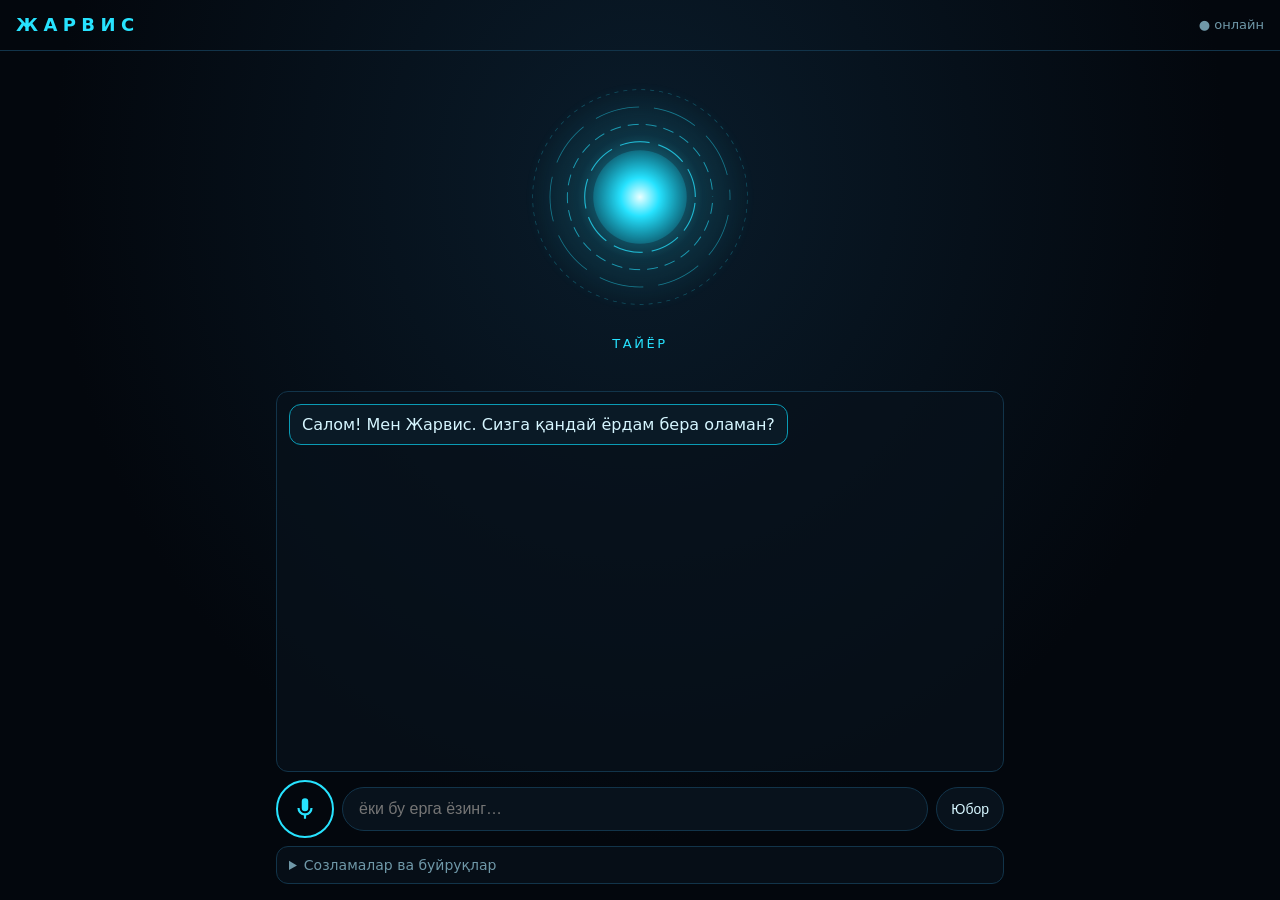
==== jarvis/index.html @ f03d454b "Add Jarvis-style voice assistant (jarvis/index.html) Co-Authored-By: Claude Sonnet 5.5 <noreply@anth" ====
<!doctype html>
<html lang="uz">
<head>
<meta charset="utf-8">
<meta name="viewport" content="width=device-width,initial-scale=1">
<title>Жарвис — овозли ёрдамчи</title>
<style>
  :root{
    --bg:#03070d; --panel:#08121c; --line:#12344a; --cyan:#27e3ff; --cyan2:#0a9bb5;
    --text:#d6f6ff; --dim:#6f98a8; --warn:#ffb347; --ok:#4dffb0;
  }
  *{box-sizing:border-box}
  html,body{height:100%;margin:0}
  body{
    background:radial-gradient(ellipse at 50% 20%,#0a1c2b 0%,var(--bg) 65%);
    color:var(--text); font:16px/1.45 system-ui,-apple-system,"Segoe UI",Roboto,sans-serif;
    display:flex; flex-direction:column; min-height:100dvh;
  }
  header{display:flex;align-items:center;justify-content:space-between;padding:12px 16px;border-bottom:1px solid var(--line)}
  header h1{font-size:18px;letter-spacing:.3em;margin:0;color:var(--cyan);font-weight:600}
  header .status{font-size:13px;color:var(--dim)}
  main{flex:1;display:flex;flex-direction:column;align-items:center;gap:8px;padding:8px 16px 16px;max-width:760px;width:100%;margin:0 auto;min-height:0}
  #orbWrap{position:relative;width:min(58vw,260px);aspect-ratio:1;flex:none;margin-top:8px}
  canvas{width:100%;height:100%;display:block}
  #state{font-size:13px;letter-spacing:.2em;text-transform:uppercase;color:var(--cyan);min-height:1.4em;text-align:center}
  #interim{min-height:1.4em;color:var(--dim);font-style:italic;text-align:center;font-size:15px}
  #log{flex:1;width:100%;overflow-y:auto;border:1px solid var(--line);border-radius:12px;background:rgba(8,18,28,.7);padding:12px;display:flex;flex-direction:column;gap:8px;min-height:120px}
  .msg{max-width:88%;padding:8px 12px;border-radius:12px;white-space:pre-wrap;word-wrap:break-word}
  .me{align-self:flex-end;background:#0d2a3b;border:1px solid var(--line)}
  .bot{align-self:flex-start;background:#0a1a26;border:1px solid var(--cyan2);color:var(--text)}
  .sys{align-self:center;color:var(--dim);font-size:13px}
  .controls{display:flex;gap:8px;width:100%;align-items:center}
  #mic{
    flex:none;width:58px;height:58px;border-radius:50%;border:2px solid var(--cyan);background:transparent;color:var(--cyan);
    cursor:pointer;display:grid;place-items:center;transition:.2s;
  }
  #mic svg{width:26px;height:26px;fill:currentColor}
  #mic.on{background:var(--cyan);color:#001018;box-shadow:0 0 24px var(--cyan)}
  #txt{flex:1;min-width:0;height:44px;border-radius:22px;border:1px solid var(--line);background:var(--panel);color:var(--text);padding:0 16px;font-size:16px;outline:none}
  #txt:focus{border-color:var(--cyan)}
  button.small{height:44px;border-radius:22px;border:1px solid var(--line);background:var(--panel);color:var(--text);padding:0 14px;cursor:pointer;font-size:14px}
  button.small:hover{border-color:var(--cyan)}
  details{width:100%;border:1px solid var(--line);border-radius:12px;background:rgba(8,18,28,.7);padding:8px 12px}
  summary{cursor:pointer;color:var(--dim);font-size:14px}
  .row{display:flex;flex-wrap:wrap;gap:10px 16px;align-items:center;margin-top:10px;font-size:14px}
  .row label{display:flex;align-items:center;gap:6px;color:var(--dim)}
  select,input[type=password],input[type=text]{background:var(--panel);color:var(--text);border:1px solid var(--line);border-radius:8px;padding:6px 8px;font-size:14px}
  input[type=password]{flex:1;min-width:180px}
  .help{font-size:13px;color:var(--dim);margin-top:8px}
  .help code{color:var(--cyan)}
  #warn{display:none;width:100%;padding:10px 12px;border:1px solid var(--warn);border-radius:10px;color:var(--warn);font-size:14px}
</style>
</head>
<body>
<header>
  <h1>ЖАРВИС</h1>
  <div class="status" id="netStatus"></div>
</header>

<main>
  <div id="warn"></div>
  <div id="orbWrap"><canvas id="orb" width="520" height="520"></canvas></div>
  <div id="state">Тайёр</div>
  <div id="interim"></div>
  <div id="log" aria-live="polite"></div>

  <div class="controls">
    <button id="mic" title="Микрофонни ёқиш / ўчириш" aria-label="Микрофон">
      <svg viewBox="0 0 24 24"><path d="M12 14a3 3 0 0 0 3-3V5a3 3 0 0 0-6 0v6a3 3 0 0 0 3 3zm5-3a5 5 0 0 1-10 0H5a7 7 0 0 0 6 6.92V21h2v-3.08A7 7 0 0 0 19 11h-2z"/></svg>
    </button>
    <input id="txt" type="text" placeholder="ёки бу ерга ёзинг…" autocomplete="off">
    <button class="small" id="send">Юбор</button>
  </div>

  <details>
    <summary>Созламалар ва буйруқлар</summary>
    <div class="row">
      <label>Тил
        <select id="lang">
          <option value="uz">Ўзбекча</option>
          <option value="ru">Русский</option>
          <option value="en">English</option>
        </select>
      </label>
      <label>Тезлик <input id="rate" type="range" min="0.7" max="1.4" step="0.05" value="1"></label>
      <label><input id="wake" type="checkbox"> Фақат «Жарвис» деганда жавоб бер</label>
      <label><input id="mute" type="checkbox"> Овозсиз (фақат ёзув)</label>
    </div>
    <div class="row">
      <label style="flex:1">Claude API калити (ихтиёрий — ақлли жавоблар учун)
        <input id="apikey" type="password" placeholder="sk-ant-..." autocomplete="off">
      </label>
      <button class="small" id="clear">Тарихни тозала</button>
    </div>
    <div class="help">
      Калит фақат шу браузерда (localStorage) сақланади ва Anthropic'дан бошқа жойга юборилмайди.
      Калитсиз Жарвис ўрнатилган буйруқларни бажаради, калит билан эса ҳар қандай саволга жавоб беради.
    </div>
    <div class="help">
      <b>Буйруқлар намунаси:</b><br>
      <code>соат неча</code> · <code>бугун қайси сана</code> · <code>об-ҳаво</code> · <code>ютубни оч</code> ·
      <code>гугл қидир мушук расмлари</code> · <code>ютуб қидир уzbek music</code> ·
      <code>5 плюс 7 кўпайтир 3</code> · <code>таймер 2 дақиқа</code> · <code>ҳазил айт</code> · <code>тўхта</code>
    </div>
  </details>
</main>

<script>
"use strict";

/* ------------------------------------------------------------------ *
 *  Матнлар (3 тил)
 * ------------------------------------------------------------------ */
const T = {
  uz: {
    speech:"uz-UZ", fallbackSpeech:"ru-RU",
    ready:"Тайёр", listening:"Тингламоқдаман…", thinking:"Ўйлаяпман…", speaking:"Гапираяпман…",
    hello:"Салом! Мен Жарвис. Сизга қандай ёрдам бера оламан?",
    greetReply:["Салом! Эшитаяпман.","Ассалому алайкум! Буюринг."],
    who:"Мен Жарвис — сизнинг овозли ёрдамчингизман. Вақтни айта оламан, сайтларни очаман, қидираман, ҳисоблайман ва таймер ўрнатаман.",
    time:(h,m)=>`Соат ${h} ${m<10?"0"+m:m}`,
    date:(d)=>"Бугун "+d,
    opening:(n)=>`${n} очилмоқда`,
    searching:(q)=>`«${q}» бўйича қидираман`,
    noQuery:"Нимани қидирай?",
    calc:(r)=>`Жавоб: ${r}`, calcErr:"Буни ҳисоблай олмадим.",
    timerSet:(s)=>`Таймер ${fmtDur(s,"uz")}га ўрнатилди`, timerDone:"Таймер тугади!",
    weatherWait:"Об-ҳавони текширяпман…", weather:(t,w)=>`Ҳозир ташқарида ${t} даража, ${w}.`,
    weatherErr:"Об-ҳавони олиб бўлмади. Жойлашувга рухсат беринг.",
    jokes:["Дастурчи нега қоронғида ўтиради? Чунки у светни эмас, баг қидиради.","Компьютер шифокорга бориб: менда вирус бор, деди. Шифокор: дарров уйга кетинг, бу ерга яқинлашманг, деди."],
    stop:"Хўп, жим бўлдим.", noKey:"Буни тушунмадим. Созламаларга Claude калитини киритсангиз, ҳар қандай саволга жавоб бераман.",
    aiErr:"Claude билан боғланиб бўлмади: ", micDenied:"Микрофонга рухсат берилмади.",
    noSR:"Бу браузер овозни таниб олишни қўллаб-қувватламайди. Chrome ёки Edge'дан фойдаланинг (матн ёзиш ишлайверади).",
    wakeHint:"«Жарвис» деб бошланг.",
    days:["якшанба","душанба","сешанба","чоршанба","пайшанба","жума","шанба"],
    months:["январь","февраль","март","апрель","май","июнь","июль","август","сентябрь","октябрь","ноябрь","декабрь"],
    wcode:{0:"очиқ осмон",1:"асосан очиқ",2:"қисман булутли",3:"булутли",45:"туман",48:"туман",51:"майда ёмғир",61:"ёмғир",63:"ёмғир",65:"кучли ёмғир",71:"қор",73:"қор",75:"кучли қор",80:"жала",95:"момақалдироқ"},
    units:{s:"сония",m:"дақиқа",h:"соат"}
  },
  ru: {
    speech:"ru-RU", fallbackSpeech:"ru-RU",
    ready:"Готов", listening:"Слушаю…", thinking:"Думаю…", speaking:"Говорю…",
    hello:"Привет! Я Джарвис. Чем могу помочь?",
    greetReply:["Привет! Слушаю вас.","Здравствуйте! Я на связи."],
    who:"Я Джарвис, ваш голосовой помощник. Могу назвать время, открыть сайт, найти в интернете, посчитать и поставить таймер.",
    time:(h,m)=>`Сейчас ${h} ${m<10?"ноль "+m:m}`,
    date:(d)=>"Сегодня "+d,
    opening:(n)=>`Открываю ${n}`,
    searching:(q)=>`Ищу «${q}»`,
    noQuery:"Что искать?",
    calc:(r)=>`Ответ: ${r}`, calcErr:"Не смог посчитать.",
    timerSet:(s)=>`Таймер на ${fmtDur(s,"ru")} запущен`, timerDone:"Таймер сработал!",
    weatherWait:"Проверяю погоду…", weather:(t,w)=>`Сейчас на улице ${t} градусов, ${w}.`,
    weatherErr:"Не удалось узнать погоду. Разрешите доступ к геолокации.",
    jokes:["Почему программист всегда в темноте? Он ищет баги, а не свет.","Заходит программист в лифт, а лифт не работает — у него, видимо, другая версия."],
    stop:"Хорошо, молчу.", noKey:"Я не понял. Если добавить ключ Claude в настройках, я смогу отвечать на любые вопросы.",
    aiErr:"Не удалось связаться с Claude: ", micDenied:"Нет доступа к микрофону.",
    noSR:"Этот браузер не поддерживает распознавание речи. Используйте Chrome или Edge (ввод текстом работает).",
    wakeHint:"Начните со слова «Джарвис».",
    days:["воскресенье","понедельник","вторник","среда","четверг","пятница","суббота"],
    months:["января","февраля","марта","апреля","мая","июня","июля","августа","сентября","октября","ноября","декабря"],
    wcode:{0:"ясно",1:"в основном ясно",2:"переменная облачность",3:"пасмурно",45:"туман",48:"туман",51:"морось",61:"дождь",63:"дождь",65:"сильный дождь",71:"снег",73:"снег",75:"сильный снег",80:"ливень",95:"гроза"},
    units:{s:"секунд",m:"минут",h:"часов"}
  },
  en: {
    speech:"en-US", fallbackSpeech:"en-US",
    ready:"Ready", listening:"Listening…", thinking:"Thinking…", speaking:"Speaking…",
    hello:"Hello! I'm Jarvis. How can I help?",
    greetReply:["Hello! I'm listening.","Hi there! At your service."],
    who:"I'm Jarvis, your voice assistant. I can tell the time, open websites, search the web, do math and set timers.",
    time:(h,m)=>`It's ${h}:${m<10?"0"+m:m}`,
    date:(d)=>"Today is "+d,
    opening:(n)=>`Opening ${n}`,
    searching:(q)=>`Searching for "${q}"`,
    noQuery:"What should I search for?",
    calc:(r)=>`The answer is ${r}`, calcErr:"I couldn't calculate that.",
    timerSet:(s)=>`Timer set for ${fmtDur(s,"en")}`, timerDone:"Time's up!",
    weatherWait:"Checking the weather…", weather:(t,w)=>`It's ${t} degrees outside, ${w}.`,
    weatherErr:"Couldn't get the weather. Please allow location access.",
    jokes:["Why do programmers prefer dark mode? Because light attracts bugs.","I told my computer I needed a break. It said: no problem, I'll go to sleep."],
    stop:"Okay, quiet now.", noKey:"I didn't get that. Add a Claude API key in settings and I can answer any question.",
    aiErr:"Couldn't reach Claude: ", micDenied:"Microphone access denied.",
    noSR:"This browser doesn't support speech recognition. Use Chrome or Edge (typing still works).",
    wakeHint:"Start with \"Jarvis\".",
    days:["Sunday","Monday","Tuesday","Wednesday","Thursday","Friday","Saturday"],
    months:["January","February","March","April","May","June","July","August","September","October","November","December"],
    wcode:{0:"clear sky",1:"mostly clear",2:"partly cloudy",3:"overcast",45:"fog",48:"fog",51:"drizzle",61:"rain",63:"rain",65:"heavy rain",71:"snow",73:"snow",75:"heavy snow",80:"showers",95:"thunderstorm"},
    units:{s:"seconds",m:"minutes",h:"hours"}
  }
};
function fmtDur(sec,l){
  const u=T[l].units; const h=Math.floor(sec/3600), m=Math.floor(sec%3600/60), s=sec%60;
  return [h&&`${h} ${u.h}`, m&&`${m} ${u.m}`, s&&`${s} ${u.s}`].filter(Boolean).join(" ");
}

/* ------------------------------------------------------------------ *
 *  Ҳолат ва ёрдамчи функциялар
 * ------------------------------------------------------------------ */
const $ = id => document.getElementById(id);
const store = {
  get(k,d){ try{ const v=localStorage.getItem(k); return v===null?d:v; }catch{ return d; } },
  set(k,v){ try{ localStorage.setItem(k,v); }catch{} }
};
let lang = store.get("jv_lang","uz");
let state = "idle";          // idle | listening | thinking | speaking
let active = false;          // микрофон ёқилганми
let speaking = false;
let history = [];            // Claude учун суҳбат тарихи
const sites = {
  youtube:["https://www.youtube.com","YouTube"], google:["https://www.google.com","Google"],
  telegram:["https://web.telegram.org","Telegram"], instagram:["https://www.instagram.com","Instagram"],
  facebook:["https://www.facebook.com","Facebook"], gmail:["https://mail.google.com","Gmail"],
  maps:["https://maps.google.com","Google Maps"], whatsapp:["https://web.whatsapp.com","WhatsApp"],
  github:["https://github.com","GitHub"], wikipedia:["https://wikipedia.org","Wikipedia"]
};
const siteWords = {
  youtube:["youtube","ютуб","юtub","ютьюб","yutub","yutube"],
  google:["google","гугл","гоогле","gugl"],
  telegram:["telegram","телеграм","telegramm"],
  instagram:["instagram","инстаграм","инста"],
  facebook:["facebook","фейсбук","фэйсбук"],
  gmail:["gmail","джимейл","гмейл","жимейл","почта"],
  maps:["maps","карта","карты","харита","xarita"],
  whatsapp:["whatsapp","ватсап","вотсап","уотсап"],
  github:["github","гитхаб","гитхуб"],
  wikipedia:["wikipedia","википедия","вики"]
};

function setState(s){
  state=s;
  const t=T[lang];
  $("state").textContent = s==="listening"?t.listening : s==="thinking"?t.thinking : s==="speaking"?t.speaking : t.ready;
}
function addMsg(cls,text){
  const d=document.createElement("div"); d.className="msg "+cls; d.textContent=text;
  const log=$("log"); log.appendChild(d); log.scrollTop=log.scrollHeight;
}
function showWarn(text){ const w=$("warn"); w.textContent=text; w.style.display=text?"block":"none"; }
const pick = a => a[Math.floor(Math.random()*a.length)];
const has = (s,list) => list.some(w => s.includes(w));

/* ------------------------------------------------------------------ *
 *  Овоз чиқариш (TTS)
 * ------------------------------------------------------------------ */
let voices=[];
function loadVoices(){ voices = speechSynthesis.getVoices(); }
if("speechSynthesis" in window){ loadVoices(); speechSynthesis.onvoiceschanged = loadVoices; }

function pickVoice(){
  const t=T[lang];
  const find = code => voices.find(v=>v.lang.replace("_","-").toLowerCase()===code.toLowerCase())
                    || voices.find(v=>v.lang.toLowerCase().startsWith(code.slice(0,2).toLowerCase()));
  const v = find(t.speech);
  if(v) return {voice:v, lang:v.lang};
  const f = find(t.fallbackSpeech);
  return f ? {voice:f, lang:f.lang} : {voice:null, lang:t.fallbackSpeech};
}

function speak(text){
  return new Promise(resolve=>{
    if($("mute").checked || !("speechSynthesis" in window)){ resolve(); return; }
    speechSynthesis.cancel();
    const u=new SpeechSynthesisUtterance(text);
    const {voice,lang:l}=pickVoice();
    if(voice) u.voice=voice;
    u.lang=l; u.rate=parseFloat($("rate").value)||1; u.pitch=0.9;
    speaking=true; setState("speaking"); stopRecognition();
    const done=()=>{ if(!speaking) return; speaking=false; setState(active?"listening":"idle"); if(active) startRecognition(); resolve(); };
    u.onend=done; u.onerror=done;
    // Chrome баъзан onend юбормайди — хавфсизлик тўри
    const guard=setTimeout(done, 1000 + text.length*120);
    u.addEventListener("end",()=>clearTimeout(guard));
    speechSynthesis.speak(u);
  });
}

function reply(text){ addMsg("bot",text); return speak(text); }

/* ------------------------------------------------------------------ *
 *  Овозни таниб олиш (STT)
 * ------------------------------------------------------------------ */
const SR = window.SpeechRecognition || window.webkitSpeechRecognition;
let rec=null, restartTimer=null;

function startRecognition(){
  if(!SR || !active || speaking) return;
  if(rec) return;
  rec = new SR();
  rec.lang = T[lang].speech;
  rec.continuous = true;
  rec.interimResults = true;
  rec.onstart = ()=>{ if(!speaking) setState("listening"); };
  rec.onresult = e=>{
    let interim="";
    for(let i=e.resultIndex;i<e.results.length;i++){
      const r=e.results[i];
      if(r.isFinal){ $("interim").textContent=""; handleInput(r[0].transcript.trim()); }
      else interim += r[0].transcript;
    }
    if(interim) $("interim").textContent = interim;
  };
  rec.onerror = e=>{
    if(e.error==="not-allowed"||e.error==="service-not-allowed"){
      active=false; updateMic(); addMsg("sys",T[lang].micDenied);
    }
  };
  rec.onend = ()=>{
    rec=null; $("interim").textContent="";
    if(active && !speaking){ clearTimeout(restartTimer); restartTimer=setTimeout(startRecognition,250); }
    else if(!speaking) setState("idle");
  };
  try{ rec.start(); }catch{ rec=null; }
}
function stopRecognition(){
  clearTimeout(restartTimer);
  if(rec){ const r=rec; rec=null; r.onend=null; try{ r.abort(); }catch{} }
}
function updateMic(){ $("mic").classList.toggle("on",active); }

$("mic").onclick = ()=>{
  if(!SR){ addMsg("sys",T[lang].noSR); return; }
  active=!active; updateMic();
  if(active){ startRecognition(); }
  else { stopRecognition(); speechSynthesis.cancel(); speaking=false; setState("idle"); }
};

/* ------------------------------------------------------------------ *
 *  Буйруқларни қайта ишлаш
 * ------------------------------------------------------------------ */
const WAKE = ["жарвис","джарвис","жарвиз","ярвис","jarvis","jarviz","djarvis","jarvys","жорвис","жарвес"];

function handleInput(raw){
  if(!raw) return;
  let s = raw.toLowerCase().replace(/[.,!?;:«»"]/g," ").replace(/\s+/g," ").trim();
  const w = WAKE.find(x=>s.includes(x));
  if($("wake").checked && !w && inputFromVoice){ return; }
  if(w){ s = s.replace(w,"").trim(); raw = raw.replace(new RegExp(w,"i"),"").trim(); }
  if(!s){ reply(pick(T[lang].greetReply)); addMsg("me",raw||"…"); return; }
  addMsg("me",raw);
  route(s,raw);
}
let inputFromVoice=true;

async function route(s,raw){
  const t=T[lang];
  setState("thinking");

  // тўхтатиш
  if(has(s,["тўхта","тухта","жим бўл","жим бул","жим тур","stop","стоп","хватит","замолчи","jim","to'xta","toxta"])){
    speechSynthesis.cancel(); speaking=false; setState(active?"listening":"idle"); addMsg("bot",t.stop); return;
  }
  // таймер
  const tm = s.match(/(\d+)\s*(сония|секунд|sekund|soniya|second|sec|дақиқа|дакика|минут|daqiqa|minute|min|соат|час|soat|hour)/);
  if(has(s,["таймер","timer","taymer","секундомер"]) && tm){
    const n=+tm[1], u=tm[2];
    const mult = /сония|секунд|sekund|soniya|sec/.test(u)?1 : /соат|час|soat|hour/.test(u)?3600 : 60;
    const secs=n*mult;
    setTimeout(()=>{ beep(); reply(t.timerDone); }, secs*1000);
    return reply(t.timerSet(secs));
  }
  // соат
  if(has(s,["соат неча","вақт нечи","вақт қанча","соатни айт","время","который час","сколько времени","what time","the time","soat nech","vaqt nech","soat qancha","нечи соат","неча соат"])){
    const d=new Date(); return reply(t.time(d.getHours(),d.getMinutes()));
  }
  // сана
  if(has(s,["сана","бугун қайси","бугун нима","дата","какое число","какой сегодня","what date","today's date","what day","sana","bugun qaysi","қайси кун","какой день"])){
    const d=new Date();
    return reply(t.date(`${d.getDate()} ${t.months[d.getMonth()]}, ${t.days[d.getDay()]}`));
  }
  // об-ҳаво
  if(has(s,["об-ҳаво","обҳаво","ob-havo","obhavo","ob havo","об ҳаво","погода","weather","ҳаво қанд","havo qanday"])){
    return weather();
  }
  // ҳазил
  if(has(s,["ҳазил","латифа","hazil","latifa","шутк","анекдот","joke","funny"])) return reply(pick(t.jokes));
  // ким сан
  if(has(s,["кимсан","ким сан","сен кимсан","ты кто","who are you","kimsan","кто ты","нима қила оласан","что ты умеешь","what can you do","nima qila olasan"])) return reply(t.who);
  // салом
  if(/^(салом|ассалому алайкум|привет|здравствуй|hello|hi|hey|salom|assalomu alaykum)\b/.test(s)) return reply(pick(t.greetReply));

  // қидирув: ютуб / гугл
  if(has(s,["қидир","изла","qidir","найди","поищи","поиск","search"])){
    let query = s.replace(/(ютуб\w*|youtube\w*|yutub\w*|гугл\w*|google\w*|қидир\w*|изла\w*|qidir\w*|найди|поищи|поиск|search( for)?|да|бўйича|в)/g," ").replace(/\s+/g," ").trim();
    if(!query) return reply(t.noQuery);
    const yt = has(s,siteWords.youtube);
    const url = yt ? "https://www.youtube.com/results?search_query="+encodeURIComponent(query)
                   : "https://www.google.com/search?q="+encodeURIComponent(query);
    openUrl(url);
    return reply(t.searching(query));
  }
  // сайт очиш
  if(has(s,["оч","оч,","ochib","och","открой","открыть","запусти","open","launch","ишга туширгин"])){
    for(const [k,words] of Object.entries(siteWords)){
      if(has(s,words)){ openUrl(sites[k][0]); return reply(t.opening(sites[k][1])); }
    }
  }
  // калькулятор
  const calc = tryCalc(s);
  if(calc!==null) return reply(t.calc(calc));

  // Claude
  const key=$("apikey").value.trim();
  if(key) return askClaude(raw,key);

  // калитсиз: Google'да қидириб беришни таклиф қиламиз
  reply(t.noKey);
}

function openUrl(url){ window.open(url,"_blank","noopener"); }
function beep(){
  try{
    const c=new (window.AudioContext||window.webkitAudioContext)(); const o=c.createOscillator(), g=c.createGain();
    o.connect(g); g.connect(c.destination); o.frequency.value=880; g.gain.value=.2; o.start();
    setTimeout(()=>{o.stop();c.close();},500);
  }catch{}
}

function tryCalc(s){
  let e=s.replace(/,/g,".")
    .replace(/плюс|қўш(?:ув)?|qo'?sh|plus|\+/g,"+")
    .replace(/минус|айир|ayir|minus|-/g,"-")
    .replace(/кўпайтир(?:иш)?|умнож\w*|ko'?paytir|times|multiplied by|multiply|умножить на|[x×х*]/g,"*")
    .replace(/бўл(?:ин)?|дели(?:ть)?|bo'?l|divided by|divide|÷|\//g,"/")
    .replace(/[^0-9+\-*/.() ]/g," ").replace(/\s+/g," ").trim();
  if(!/^\d/.test(e) || !/[+\-*/]/.test(e) || !/\d\s*$/.test(e)) return null;
  if(!/^[0-9+\-*/.() ]+$/.test(e)) return null;
  try{
    const r = Function('"use strict";return ('+e+')')();
    if(typeof r!=="number"||!isFinite(r)) return T[lang].calcErr;
    return Math.round(r*1e6)/1e6;
  }catch{ return T[lang].calcErr; }
}

async function weather(){
  const t=T[lang];
  addMsg("sys",t.weatherWait);
  try{
    const pos = await new Promise((res,rej)=>navigator.geolocation.getCurrentPosition(res,rej,{timeout:8000}));
    const {latitude:la,longitude:lo}=pos.coords;
    const r = await fetch(`https://api.open-meteo.com/v1/forecast?latitude=${la}&longitude=${lo}&current=temperature_2m,weather_code`);
    const j = await r.json();
    const temp = Math.round(j.current.temperature_2m), code=j.current.weather_code;
    const desc = t.wcode[code] ?? t.wcode[Object.keys(t.wcode).map(Number).filter(k=>k<=code).pop()] ?? "";
    reply(t.weather(temp,desc));
  }catch{ reply(t.weatherErr); }
}

async function askClaude(text,key){
  const t=T[lang];
  const names={uz:"Uzbek (use Cyrillic script)",ru:"Russian",en:"English"};
  history.push({role:"user",content:text});
  history=history.slice(-12);
  try{
    const res = await fetch("https://api.anthropic.com/v1/messages",{
      method:"POST",
      headers:{
        "content-type":"application/json","x-api-key":key,
        "anthropic-version":"2023-06-01","anthropic-dangerous-direct-browser-access":"true"
      },
      body:JSON.stringify({
        model:"claude-haiku-4-5-20251001", max_tokens:400,
        system:`You are Jarvis, a friendly, witty voice assistant. Reply in ${names[lang]} unless the user speaks another language. Your answer is read aloud, so keep it short (1-3 sentences), conversational, with no markdown, lists, emoji or URLs.`,
        messages:history
      })
    });
    const j=await res.json();
    if(!res.ok) throw new Error(j.error?.message||res.status);
    const ans=j.content.map(c=>c.text||"").join("").trim();
    history.push({role:"assistant",content:ans});
    reply(ans);
  }catch(err){
    history.pop();
    reply(t.aiErr+err.message);
  }
}

/* ------------------------------------------------------------------ *
 *  Матн орқали киритиш
 * ------------------------------------------------------------------ */
function submitText(){
  const v=$("txt").value.trim(); if(!v) return; $("txt").value="";
  inputFromVoice=false; handleInput(v); inputFromVoice=true;
}
$("send").onclick=submitText;
$("txt").addEventListener("keydown",e=>{ if(e.key==="Enter") submitText(); });

/* ------------------------------------------------------------------ *
 *  Созламалар
 * ------------------------------------------------------------------ */
$("lang").value=lang;
$("wake").checked = store.get("jv_wake","0")==="1";
$("mute").checked = store.get("jv_mute","0")==="1";
$("rate").value   = store.get("jv_rate","1");
$("apikey").value = store.get("jv_key","");
$("lang").onchange = ()=>{ lang=$("lang").value; store.set("jv_lang",lang); document.documentElement.lang=lang; setState(state); if(rec){ stopRecognition(); startRecognition(); } };
$("wake").onchange = ()=>store.set("jv_wake",$("wake").checked?"1":"0");
$("mute").onchange = ()=>{ store.set("jv_mute",$("mute").checked?"1":"0"); if($("mute").checked) speechSynthesis.cancel(); };
$("rate").onchange = ()=>store.set("jv_rate",$("rate").value);
$("apikey").onchange = ()=>store.set("jv_key",$("apikey").value.trim());
$("clear").onclick = ()=>{ history=[]; $("log").innerHTML=""; };

function updateNet(){ $("netStatus").textContent = navigator.onLine ? "● онлайн" : "○ оффлайн"; }
addEventListener("online",updateNet); addEventListener("offline",updateNet); updateNet();

if(!SR) showWarn(T[lang].noSR);
setState("idle");
addMsg("bot",T[lang].hello);

/* ------------------------------------------------------------------ *
 *  Орб анимацияси
 * ------------------------------------------------------------------ */
(function(){
  const cv=$("orb"), c=cv.getContext("2d"), W=cv.width, H=cv.height, cx=W/2, cy=H/2;
  let amp=0, t0=0;
  function frame(ts){
    const t=ts/1000; t0=t;
    const target = state==="speaking" ? .55+.35*Math.sin(t*9)*Math.sin(t*3.3)
                 : state==="listening"? .25+.12*Math.sin(t*4)
                 : state==="thinking" ? .3
                 : .08+.03*Math.sin(t*1.5);
    amp += (target-amp)*.12;
    c.clearRect(0,0,W,H);
    const base=W*.2;
    // ялтироқ нур
    const g=c.createRadialGradient(cx,cy,base*.2,cx,cy,base*(2.1+amp));
    g.addColorStop(0,"rgba(39,227,255,.55)"); g.addColorStop(.5,"rgba(39,227,255,.12)"); g.addColorStop(1,"rgba(39,227,255,0)");
    c.fillStyle=g; c.beginPath(); c.arc(cx,cy,base*(2.1+amp),0,7); c.fill();
    // ҳалқалар
    const spin = state==="thinking" ? 2.4 : 0.5;
    for(let i=0;i<4;i++){
      const r=base*(1.05+i*.32)+amp*base*.25*(i+1)*.5;
      c.strokeStyle=`rgba(39,227,255,${.75-i*.15})`; c.lineWidth=2.2-i*.3;
      c.setLineDash([ [60,18],[22,14],[90,30],[8,10] ][i]);
      c.lineDashOffset = -t*spin*(i%2?-40:40)*(i+1)*.5;
      c.beginPath(); c.arc(cx,cy,r,0,Math.PI*2); c.stroke();
    }
    c.setLineDash([]);
    // марказий ядро
    const core=c.createRadialGradient(cx,cy,0,cx,cy,base*(1+amp*.5));
    core.addColorStop(0,"#eaffff"); core.addColorStop(.35,"#27e3ff"); core.addColorStop(1,"rgba(10,155,181,.15)");
    c.fillStyle=core; c.beginPath(); c.arc(cx,cy,base*(.85+amp*.45),0,7); c.fill();
    // овоз тўлқини
    if(state==="speaking"||state==="listening"){
      c.strokeStyle="rgba(234,255,255,.85)"; c.lineWidth=2; c.beginPath();
      for(let x=-base*.7;x<=base*.7;x+=4){
        const y=Math.sin(x*.09+t*10)*amp*base*.45*Math.cos(x/(base*.7)*1.5);
        x===-base*.7?c.moveTo(cx+x,cy+y):c.lineTo(cx+x,cy+y);
      }
      c.stroke();
    }
    requestAnimationFrame(frame);
  }
  requestAnimationFrame(frame);
})();
</script>
</body>
</html>
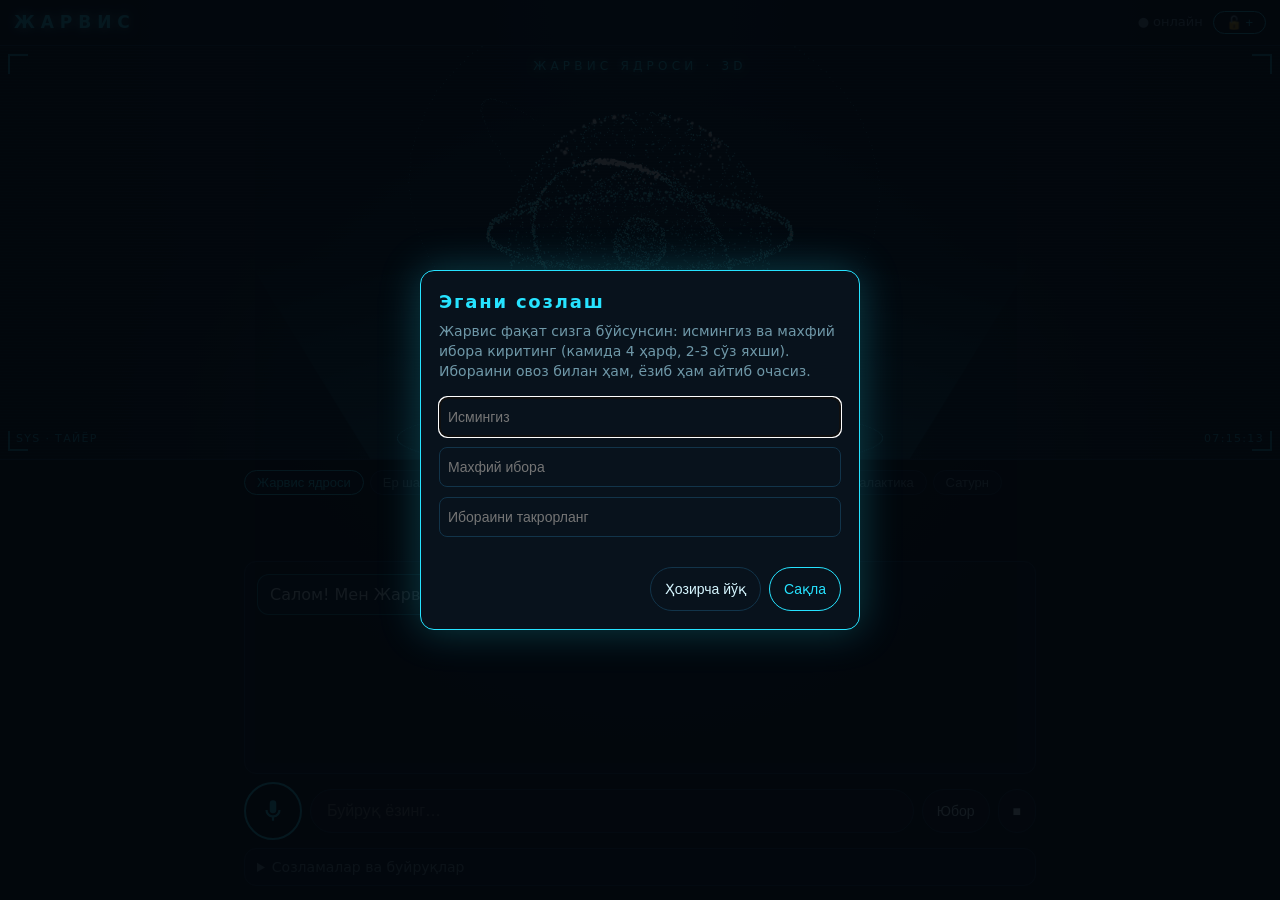
==== commit 79d5e254: "Jarvis: 3D WebGL hologram, owner-only passphrase lock, more skills Co-Authored-By: Claude Sonnet 5.5" ====
--- a/jarvis/index.html
+++ b/jarvis/index.html
@@ -2,556 +2,1019 @@
 <html lang="uz">
 <head>
 <meta charset="utf-8">
-<meta name="viewport" content="width=device-width,initial-scale=1">
-<title>Жарвис — овозли ёрдамчи</title>
+<meta name="viewport" content="width=device-width,initial-scale=1,viewport-fit=cover">
+<meta name="theme-color" content="#03070d">
+<title>Жарвис — ҳолограф овозли ёрдамчи</title>
 <style>
-  :root{
-    --bg:#03070d; --panel:#08121c; --line:#12344a; --cyan:#27e3ff; --cyan2:#0a9bb5;
-    --text:#d6f6ff; --dim:#6f98a8; --warn:#ffb347; --ok:#4dffb0;
-  }
+  :root{ --bg:#03070d; --panel:#08121c; --line:#12344a; --cyan:#27e3ff; --text:#d6f6ff; --dim:#6f98a8; --warn:#ffb347; --bad:#ff4d5e; }
   *{box-sizing:border-box}
   html,body{height:100%;margin:0}
-  body{
-    background:radial-gradient(ellipse at 50% 20%,#0a1c2b 0%,var(--bg) 65%);
-    color:var(--text); font:16px/1.45 system-ui,-apple-system,"Segoe UI",Roboto,sans-serif;
-    display:flex; flex-direction:column; min-height:100dvh;
-  }
-  header{display:flex;align-items:center;justify-content:space-between;padding:12px 16px;border-bottom:1px solid var(--line)}
-  header h1{font-size:18px;letter-spacing:.3em;margin:0;color:var(--cyan);font-weight:600}
-  header .status{font-size:13px;color:var(--dim)}
-  main{flex:1;display:flex;flex-direction:column;align-items:center;gap:8px;padding:8px 16px 16px;max-width:760px;width:100%;margin:0 auto;min-height:0}
-  #orbWrap{position:relative;width:min(58vw,260px);aspect-ratio:1;flex:none;margin-top:8px}
-  canvas{width:100%;height:100%;display:block}
-  #state{font-size:13px;letter-spacing:.2em;text-transform:uppercase;color:var(--cyan);min-height:1.4em;text-align:center}
-  #interim{min-height:1.4em;color:var(--dim);font-style:italic;text-align:center;font-size:15px}
-  #log{flex:1;width:100%;overflow-y:auto;border:1px solid var(--line);border-radius:12px;background:rgba(8,18,28,.7);padding:12px;display:flex;flex-direction:column;gap:8px;min-height:120px}
+  body{ background:radial-gradient(ellipse at 50% 0%,#0a1c2b 0%,var(--bg) 70%); color:var(--text);
+    font:16px/1.45 system-ui,-apple-system,"Segoe UI",Roboto,sans-serif; display:flex; flex-direction:column; min-height:100dvh; overflow-x:hidden }
+  header{display:flex;align-items:center;justify-content:space-between;gap:8px;padding:10px 14px;border-bottom:1px solid var(--line)}
+  header h1{font-size:17px;letter-spacing:.35em;margin:0;color:var(--cyan);font-weight:600;text-shadow:0 0 12px var(--cyan)}
+  header .right{display:flex;align-items:center;gap:10px;font-size:13px;color:var(--dim)}
+  #lockBadge{border:1px solid var(--cyan);color:var(--cyan);background:transparent;border-radius:14px;padding:3px 12px;cursor:pointer;font-size:13px}
+  body.locked #lockBadge{border-color:var(--bad);color:var(--bad)}
+
+  /* ---- ҳолограмма саҳнаси ---- */
+  #stage{position:relative;width:100%;height:min(46dvh,440px);flex:none;overflow:hidden;border-bottom:1px solid var(--line);
+    background:radial-gradient(ellipse at 50% 100%,color-mix(in srgb,var(--cyan) 22%,transparent),transparent 62%)}
+  #holo{position:absolute;inset:0;width:100%;height:100%;touch-action:none;cursor:grab}
+  #holo:active{cursor:grabbing}
+  #stage::after{content:"";position:absolute;inset:0;pointer-events:none;mix-blend-mode:screen;opacity:.8;
+    background:repeating-linear-gradient(0deg,color-mix(in srgb,var(--cyan) 7%,transparent) 0 1px,transparent 1px 3px);animation:scan 9s linear infinite}
+  @keyframes scan{from{background-position:0 0}to{background-position:0 120px}}
+  .beam{position:absolute;left:50%;bottom:0;width:62%;height:50%;transform:translateX(-50%);pointer-events:none;
+    background:linear-gradient(to top,color-mix(in srgb,var(--cyan) 24%,transparent),transparent);clip-path:polygon(16% 100%,84% 100%,100% 0,0 0)}
+  .c{position:absolute;width:20px;height:20px;border:2px solid var(--cyan);opacity:.75;pointer-events:none}
+  .c.tl{top:8px;left:8px;border-right:0;border-bottom:0}.c.tr{top:8px;right:8px;border-left:0;border-bottom:0}
+  .c.bl{bottom:8px;left:8px;border-right:0;border-top:0}.c.br{bottom:8px;right:8px;border-left:0;border-top:0}
+  #holoLabel{position:absolute;top:12px;left:0;right:0;text-align:center;letter-spacing:.35em;font-size:12px;color:var(--cyan);text-transform:uppercase;pointer-events:none;text-shadow:0 0 8px var(--cyan)}
+  .tele{position:absolute;bottom:12px;font-size:11px;letter-spacing:.12em;color:var(--cyan);opacity:.8;pointer-events:none;font-variant-numeric:tabular-nums}
+  #teleL{left:16px}#teleR{right:16px;text-align:right}
+  #fallbackMsg{position:absolute;inset:auto 0 40px 0;text-align:center;color:var(--warn);font-size:13px;display:none}
+
+  main{flex:1;display:flex;flex-direction:column;align-items:center;gap:8px;padding:8px 14px 14px;max-width:820px;width:100%;margin:0 auto;min-height:0}
+  #chips{flex:none;display:flex;gap:6px;overflow-x:auto;width:100%;padding:2px 0 4px;scrollbar-width:none}
+  #chips::-webkit-scrollbar{display:none}
+  .chip{flex:none;border:1px solid var(--line);background:var(--panel);color:var(--dim);border-radius:14px;padding:4px 12px;font-size:13px;cursor:pointer}
+  .chip.on{border-color:var(--cyan);color:var(--cyan)}
+  #state{flex:none;font-size:13px;letter-spacing:.2em;text-transform:uppercase;color:var(--cyan);min-height:1.3em;text-align:center}
+  #interim{flex:none;min-height:1.3em;color:var(--dim);font-style:italic;text-align:center;font-size:15px}
+  #log{flex:1;width:100%;overflow-y:auto;border:1px solid var(--line);border-radius:12px;background:rgba(8,18,28,.7);padding:12px;display:flex;flex-direction:column;gap:8px;min-height:110px;transition:filter .3s}
+  body.locked #log{filter:blur(5px)}
   .msg{max-width:88%;padding:8px 12px;border-radius:12px;white-space:pre-wrap;word-wrap:break-word}
   .me{align-self:flex-end;background:#0d2a3b;border:1px solid var(--line)}
-  .bot{align-self:flex-start;background:#0a1a26;border:1px solid var(--cyan2);color:var(--text)}
-  .sys{align-self:center;color:var(--dim);font-size:13px}
-  .controls{display:flex;gap:8px;width:100%;align-items:center}
-  #mic{
-    flex:none;width:58px;height:58px;border-radius:50%;border:2px solid var(--cyan);background:transparent;color:var(--cyan);
-    cursor:pointer;display:grid;place-items:center;transition:.2s;
-  }
+  .bot{align-self:flex-start;background:#0a1a26;border:1px solid color-mix(in srgb,var(--cyan) 55%,transparent)}
+  .sys{align-self:center;color:var(--dim);font-size:13px;text-align:center}
+  .controls{flex:none;display:flex;gap:8px;width:100%;align-items:center}
+  #mic{flex:none;width:58px;height:58px;border-radius:50%;border:2px solid var(--cyan);background:transparent;color:var(--cyan);cursor:pointer;display:grid;place-items:center;transition:.2s}
   #mic svg{width:26px;height:26px;fill:currentColor}
-  #mic.on{background:var(--cyan);color:#001018;box-shadow:0 0 24px var(--cyan)}
+  #mic.on{background:var(--cyan);color:#001018;box-shadow:0 0 26px var(--cyan)}
   #txt{flex:1;min-width:0;height:44px;border-radius:22px;border:1px solid var(--line);background:var(--panel);color:var(--text);padding:0 16px;font-size:16px;outline:none}
   #txt:focus{border-color:var(--cyan)}
   button.small{height:44px;border-radius:22px;border:1px solid var(--line);background:var(--panel);color:var(--text);padding:0 14px;cursor:pointer;font-size:14px}
   button.small:hover{border-color:var(--cyan)}
+  button.danger{border-color:var(--bad);color:var(--bad)}
   details{width:100%;border:1px solid var(--line);border-radius:12px;background:rgba(8,18,28,.7);padding:8px 12px}
+  body.locked details{display:none}
   summary{cursor:pointer;color:var(--dim);font-size:14px}
   .row{display:flex;flex-wrap:wrap;gap:10px 16px;align-items:center;margin-top:10px;font-size:14px}
   .row label{display:flex;align-items:center;gap:6px;color:var(--dim)}
-  select,input[type=password],input[type=text]{background:var(--panel);color:var(--text);border:1px solid var(--line);border-radius:8px;padding:6px 8px;font-size:14px}
-  input[type=password]{flex:1;min-width:180px}
-  .help{font-size:13px;color:var(--dim);margin-top:8px}
-  .help code{color:var(--cyan)}
+  select,input[type=password],input[type=text]{background:var(--panel);color:var(--text);border:1px solid var(--line);border-radius:8px;padding:6px 8px;font-size:14px;max-width:100%}
+  .grow{flex:1;min-width:180px}
+  .help{font-size:13px;color:var(--dim);margin-top:8px}.help code{color:var(--cyan)}
   #warn{display:none;width:100%;padding:10px 12px;border:1px solid var(--warn);border-radius:10px;color:var(--warn);font-size:14px}
+
+  /* ---- эга созлаш ойнаси ---- */
+  #gate{position:fixed;inset:0;background:rgba(3,7,13,.92);display:none;align-items:center;justify-content:center;padding:16px;z-index:10}
+  #gate.show{display:flex}
+  .card{width:min(440px,100%);border:1px solid var(--cyan);border-radius:14px;background:var(--panel);padding:18px;box-shadow:0 0 40px color-mix(in srgb,var(--cyan) 25%,transparent)}
+  .card h2{margin:0 0 6px;font-size:18px;color:var(--cyan);letter-spacing:.1em}
+  .card p{margin:6px 0 10px;color:var(--dim);font-size:14px}
+  .card input{width:100%;margin:5px 0;height:40px}
+  .card .btns{display:flex;gap:8px;justify-content:flex-end;margin-top:10px}
+  #gateErr{color:var(--bad);font-size:13px;min-height:1.2em}
 </style>
 </head>
 <body>
 <header>
   <h1>ЖАРВИС</h1>
-  <div class="status" id="netStatus"></div>
+  <div class="right"><span id="netStatus"></span><button id="lockBadge" title="Қулф">🔓</button></div>
 </header>
+
+<section id="stage">
+  <canvas id="holo"></canvas>
+  <div class="beam"></div>
+  <i class="c tl"></i><i class="c tr"></i><i class="c bl"></i><i class="c br"></i>
+  <div id="holoLabel"></div>
+  <div class="tele" id="teleL"></div><div class="tele" id="teleR"></div>
+  <div id="fallbackMsg"></div>
+</section>
 
 <main>
   <div id="warn"></div>
-  <div id="orbWrap"><canvas id="orb" width="520" height="520"></canvas></div>
-  <div id="state">Тайёр</div>
+  <div id="chips"></div>
+  <div id="state"></div>
   <div id="interim"></div>
   <div id="log" aria-live="polite"></div>
 
   <div class="controls">
-    <button id="mic" title="Микрофонни ёқиш / ўчириш" aria-label="Микрофон">
+    <button id="mic" title="Микрофон" aria-label="Микрофон">
       <svg viewBox="0 0 24 24"><path d="M12 14a3 3 0 0 0 3-3V5a3 3 0 0 0-6 0v6a3 3 0 0 0 3 3zm5-3a5 5 0 0 1-10 0H5a7 7 0 0 0 6 6.92V21h2v-3.08A7 7 0 0 0 19 11h-2z"/></svg>
     </button>
-    <input id="txt" type="text" placeholder="ёки бу ерга ёзинг…" autocomplete="off">
+    <input id="txt" type="text" autocomplete="off">
     <button class="small" id="send">Юбор</button>
+    <button class="small" id="hush" title="Овозни тўхтат">■</button>
   </div>
 
-  <details>
-    <summary>Созламалар ва буйруқлар</summary>
+  <details id="settings">
+    <summary id="sumSettings">Созламалар</summary>
     <div class="row">
-      <label>Тил
-        <select id="lang">
-          <option value="uz">Ўзбекча</option>
-          <option value="ru">Русский</option>
-          <option value="en">English</option>
-        </select>
-      </label>
+      <label>Тил <select id="lang"><option value="uz">Ўзбекча</option><option value="ru">Русский</option><option value="en">English</option></select></label>
+      <label>Овоз <select id="voice"></select></label>
       <label>Тезлик <input id="rate" type="range" min="0.7" max="1.4" step="0.05" value="1"></label>
-      <label><input id="wake" type="checkbox"> Фақат «Жарвис» деганда жавоб бер</label>
-      <label><input id="mute" type="checkbox"> Овозсиз (фақат ёзув)</label>
+      <label>Тембр <input id="pitch" type="range" min="0.5" max="1.5" step="0.05" value="0.85"></label>
     </div>
     <div class="row">
-      <label style="flex:1">Claude API калити (ихтиёрий — ақлли жавоблар учун)
-        <input id="apikey" type="password" placeholder="sk-ant-..." autocomplete="off">
+      <label><input id="wake" type="checkbox"> Фақат «Жарвис» деганда жавоб бер</label>
+      <label><input id="mute" type="checkbox"> Овозсиз</label>
+      <label><input id="spin" type="checkbox" checked> Ҳолограмма айлансин</label>
+      <label>Ранг
+        <select id="color"><option value="cyan">Кўк</option><option value="green">Яшил</option><option value="gold">Олтин</option><option value="purple">Бинафша</option><option value="white">Оқ</option><option value="red">Қизил</option></select>
       </label>
+    </div>
+    <div class="row">
+      <label>Эга исми <input id="ownerName" type="text" style="width:140px"></label>
+      <label>Автоқулф
+        <select id="autolock"><option value="0">Ўчиқ</option><option value="2">2 дақиқа</option><option value="5">5 дақиқа</option><option value="10">10 дақиқа</option><option value="30">30 дақиқа</option></select>
+      </label>
+      <button class="small" id="chPass">Паролни ўзгартир</button>
+      <button class="small danger" id="resetOwner">Эгани ўчир</button>
+    </div>
+    <div class="row">
+      <label class="grow">Claude API калити (ихтиёрий)
+        <input id="apikey" class="grow" type="password" placeholder="sk-ant-..." autocomplete="off">
+      </label>
+      <label>Модель <select id="model">
+        <option value="claude-haiku-4-5-20251001">Haiku (тез)</option>
+        <option value="claude-sonnet-5-5">Sonnet</option>
+        <option value="claude-opus-5-5">Opus (кучли)</option>
+      </select></label>
       <button class="small" id="clear">Тарихни тозала</button>
     </div>
-    <div class="help">
-      Калит фақат шу браузерда (localStorage) сақланади ва Anthropic'дан бошқа жойга юборилмайди.
-      Калитсиз Жарвис ўрнатилган буйруқларни бажаради, калит билан эса ҳар қандай саволга жавоб беради.
-    </div>
-    <div class="help">
-      <b>Буйруқлар намунаси:</b><br>
-      <code>соат неча</code> · <code>бугун қайси сана</code> · <code>об-ҳаво</code> · <code>ютубни оч</code> ·
-      <code>гугл қидир мушук расмлари</code> · <code>ютуб қидир уzbek music</code> ·
-      <code>5 плюс 7 кўпайтир 3</code> · <code>таймер 2 дақиқа</code> · <code>ҳазил айт</code> · <code>тўхта</code>
-    </div>
+    <div class="help">Калит, парол ҳэши ва ёзувлар фақат шу браузерда (localStorage) сақланади. Парол очиқ ҳолда сақланмайди (PBKDF2 ҳэш).</div>
+    <div class="help" id="cmdHelp"></div>
   </details>
 </main>
 
+<div id="gate"><div class="card">
+  <h2 id="gTitle"></h2><p id="gText"></p>
+  <input id="gName" type="text" autocomplete="off">
+  <input id="gPass" type="password" autocomplete="new-password">
+  <input id="gPass2" type="password" autocomplete="new-password">
+  <div id="gateErr"></div>
+  <div class="btns"><button class="small" id="gSkip"></button><button class="small" id="gSave" style="border-color:var(--cyan);color:var(--cyan)"></button></div>
+</div></div>
+
 <script>
 "use strict";
-
-/* ------------------------------------------------------------------ *
- *  Матнлар (3 тил)
- * ------------------------------------------------------------------ */
-const T = {
-  uz: {
-    speech:"uz-UZ", fallbackSpeech:"ru-RU",
-    ready:"Тайёр", listening:"Тингламоқдаман…", thinking:"Ўйлаяпман…", speaking:"Гапираяпман…",
-    hello:"Салом! Мен Жарвис. Сизга қандай ёрдам бера оламан?",
-    greetReply:["Салом! Эшитаяпман.","Ассалому алайкум! Буюринг."],
-    who:"Мен Жарвис — сизнинг овозли ёрдамчингизман. Вақтни айта оламан, сайтларни очаман, қидираман, ҳисоблайман ва таймер ўрнатаман.",
-    time:(h,m)=>`Соат ${h} ${m<10?"0"+m:m}`,
-    date:(d)=>"Бугун "+d,
-    opening:(n)=>`${n} очилмоқда`,
-    searching:(q)=>`«${q}» бўйича қидираман`,
-    noQuery:"Нимани қидирай?",
-    calc:(r)=>`Жавоб: ${r}`, calcErr:"Буни ҳисоблай олмадим.",
-    timerSet:(s)=>`Таймер ${fmtDur(s,"uz")}га ўрнатилди`, timerDone:"Таймер тугади!",
-    weatherWait:"Об-ҳавони текширяпман…", weather:(t,w)=>`Ҳозир ташқарида ${t} даража, ${w}.`,
-    weatherErr:"Об-ҳавони олиб бўлмади. Жойлашувга рухсат беринг.",
-    jokes:["Дастурчи нега қоронғида ўтиради? Чунки у светни эмас, баг қидиради.","Компьютер шифокорга бориб: менда вирус бор, деди. Шифокор: дарров уйга кетинг, бу ерга яқинлашманг, деди."],
-    stop:"Хўп, жим бўлдим.", noKey:"Буни тушунмадим. Созламаларга Claude калитини киритсангиз, ҳар қандай саволга жавоб бераман.",
-    aiErr:"Claude билан боғланиб бўлмади: ", micDenied:"Микрофонга рухсат берилмади.",
-    noSR:"Бу браузер овозни таниб олишни қўллаб-қувватламайди. Chrome ёки Edge'дан фойдаланинг (матн ёзиш ишлайверади).",
-    wakeHint:"«Жарвис» деб бошланг.",
-    days:["якшанба","душанба","сешанба","чоршанба","пайшанба","жума","шанба"],
-    months:["январь","февраль","март","апрель","май","июнь","июль","август","сентябрь","октябрь","ноябрь","декабрь"],
-    wcode:{0:"очиқ осмон",1:"асосан очиқ",2:"қисман булутли",3:"булутли",45:"туман",48:"туман",51:"майда ёмғир",61:"ёмғир",63:"ёмғир",65:"кучли ёмғир",71:"қор",73:"қор",75:"кучли қор",80:"жала",95:"момақалдироқ"},
-    units:{s:"сония",m:"дақиқа",h:"соат"}
-  },
-  ru: {
-    speech:"ru-RU", fallbackSpeech:"ru-RU",
-    ready:"Готов", listening:"Слушаю…", thinking:"Думаю…", speaking:"Говорю…",
-    hello:"Привет! Я Джарвис. Чем могу помочь?",
-    greetReply:["Привет! Слушаю вас.","Здравствуйте! Я на связи."],
-    who:"Я Джарвис, ваш голосовой помощник. Могу назвать время, открыть сайт, найти в интернете, посчитать и поставить таймер.",
-    time:(h,m)=>`Сейчас ${h} ${m<10?"ноль "+m:m}`,
-    date:(d)=>"Сегодня "+d,
-    opening:(n)=>`Открываю ${n}`,
-    searching:(q)=>`Ищу «${q}»`,
-    noQuery:"Что искать?",
-    calc:(r)=>`Ответ: ${r}`, calcErr:"Не смог посчитать.",
-    timerSet:(s)=>`Таймер на ${fmtDur(s,"ru")} запущен`, timerDone:"Таймер сработал!",
-    weatherWait:"Проверяю погоду…", weather:(t,w)=>`Сейчас на улице ${t} градусов, ${w}.`,
-    weatherErr:"Не удалось узнать погоду. Разрешите доступ к геолокации.",
-    jokes:["Почему программист всегда в темноте? Он ищет баги, а не свет.","Заходит программист в лифт, а лифт не работает — у него, видимо, другая версия."],
-    stop:"Хорошо, молчу.", noKey:"Я не понял. Если добавить ключ Claude в настройках, я смогу отвечать на любые вопросы.",
-    aiErr:"Не удалось связаться с Claude: ", micDenied:"Нет доступа к микрофону.",
-    noSR:"Этот браузер не поддерживает распознавание речи. Используйте Chrome или Edge (ввод текстом работает).",
-    wakeHint:"Начните со слова «Джарвис».",
-    days:["воскресенье","понедельник","вторник","среда","четверг","пятница","суббота"],
-    months:["января","февраля","марта","апреля","мая","июня","июля","августа","сентября","октября","ноября","декабря"],
-    wcode:{0:"ясно",1:"в основном ясно",2:"переменная облачность",3:"пасмурно",45:"туман",48:"туман",51:"морось",61:"дождь",63:"дождь",65:"сильный дождь",71:"снег",73:"снег",75:"сильный снег",80:"ливень",95:"гроза"},
-    units:{s:"секунд",m:"минут",h:"часов"}
-  },
-  en: {
-    speech:"en-US", fallbackSpeech:"en-US",
-    ready:"Ready", listening:"Listening…", thinking:"Thinking…", speaking:"Speaking…",
-    hello:"Hello! I'm Jarvis. How can I help?",
-    greetReply:["Hello! I'm listening.","Hi there! At your service."],
-    who:"I'm Jarvis, your voice assistant. I can tell the time, open websites, search the web, do math and set timers.",
-    time:(h,m)=>`It's ${h}:${m<10?"0"+m:m}`,
-    date:(d)=>"Today is "+d,
-    opening:(n)=>`Opening ${n}`,
-    searching:(q)=>`Searching for "${q}"`,
-    noQuery:"What should I search for?",
-    calc:(r)=>`The answer is ${r}`, calcErr:"I couldn't calculate that.",
-    timerSet:(s)=>`Timer set for ${fmtDur(s,"en")}`, timerDone:"Time's up!",
-    weatherWait:"Checking the weather…", weather:(t,w)=>`It's ${t} degrees outside, ${w}.`,
-    weatherErr:"Couldn't get the weather. Please allow location access.",
-    jokes:["Why do programmers prefer dark mode? Because light attracts bugs.","I told my computer I needed a break. It said: no problem, I'll go to sleep."],
-    stop:"Okay, quiet now.", noKey:"I didn't get that. Add a Claude API key in settings and I can answer any question.",
-    aiErr:"Couldn't reach Claude: ", micDenied:"Microphone access denied.",
-    noSR:"This browser doesn't support speech recognition. Use Chrome or Edge (typing still works).",
-    wakeHint:"Start with \"Jarvis\".",
-    days:["Sunday","Monday","Tuesday","Wednesday","Thursday","Friday","Saturday"],
-    months:["January","February","March","April","May","June","July","August","September","October","November","December"],
-    wcode:{0:"clear sky",1:"mostly clear",2:"partly cloudy",3:"overcast",45:"fog",48:"fog",51:"drizzle",61:"rain",63:"rain",65:"heavy rain",71:"snow",73:"snow",75:"heavy snow",80:"showers",95:"thunderstorm"},
-    units:{s:"seconds",m:"minutes",h:"hours"}
-  }
-};
-function fmtDur(sec,l){
-  const u=T[l].units; const h=Math.floor(sec/3600), m=Math.floor(sec%3600/60), s=sec%60;
-  return [h&&`${h} ${u.h}`, m&&`${m} ${u.m}`, s&&`${s} ${u.s}`].filter(Boolean).join(" ");
-}
-
-/* ------------------------------------------------------------------ *
- *  Ҳолат ва ёрдамчи функциялар
- * ------------------------------------------------------------------ */
+/* ====================================================================
+ *  ЖАРВИС — ҳолограф овозли ёрдамчи (битта файл, ташқи кутубхонасиз)
+ * ==================================================================== */
 const $ = id => document.getElementById(id);
 const store = {
   get(k,d){ try{ const v=localStorage.getItem(k); return v===null?d:v; }catch{ return d; } },
-  set(k,v){ try{ localStorage.setItem(k,v); }catch{} }
+  set(k,v){ try{ localStorage.setItem(k,v); }catch{} },
+  del(k){ try{ localStorage.removeItem(k); }catch{} }
 };
-let lang = store.get("jv_lang","uz");
-let state = "idle";          // idle | listening | thinking | speaking
-let active = false;          // микрофон ёқилганми
-let speaking = false;
-let history = [];            // Claude учун суҳбат тарихи
-const sites = {
-  youtube:["https://www.youtube.com","YouTube"], google:["https://www.google.com","Google"],
-  telegram:["https://web.telegram.org","Telegram"], instagram:["https://www.instagram.com","Instagram"],
-  facebook:["https://www.facebook.com","Facebook"], gmail:["https://mail.google.com","Gmail"],
-  maps:["https://maps.google.com","Google Maps"], whatsapp:["https://web.whatsapp.com","WhatsApp"],
-  github:["https://github.com","GitHub"], wikipedia:["https://wikipedia.org","Wikipedia"]
+const pick = a => a[Math.floor(Math.random()*a.length)];
+
+/* ------------------------------ матнлар ------------------------------ */
+const L = {
+uz:{ speech:"uz-UZ", fallbackSpeech:"ru-RU",
+  ready:"Тайёр", listening:"Тингламоқдаман", thinking:"Ўйлаяпман", speaking:"Гапираяпман", lockedState:"Қулфланган",
+  input:"Буйруқ ёзинг…", inputLocked:"Парол ибора…", send:"Юбор",
+  hello:"Салом, {0}! Жарвис хизматингизга тайёр.", helloAnon:"Салом! Мен Жарвис. Сизга қандай ёрдам бера оламан?",
+  greet:["Салом! Эшитаяпман.","Ассалому алайкум! Буюринг."],
+  lockedMsg:"Тизим қулфланган. Мен фақат эгамга бўйсунаман. Паролни айтинг ёки ёзинг.",
+  unlocked:"Хуш келибсиз, {0}. Тизим очилди.", wrong:"Нотўғри парол. Қолган уриниш: {0}.", tooMany:"Жуда кўп хато. {0} сония кутинг.",
+  nowLocked:"Тизим қулфланди.", ownerSaved:"Эга сақланди. Энди мен фақат сизга бўйсунаман.", ownerRemoved:"Эга ўчирилди. Энди ҳамма фойдалана олади.",
+  gNew:"Эгани созлаш", gNewText:"Жарвис фақат сизга бўйсунсин: исмингиз ва махфий ибора киритинг (камида 4 ҳарф, 2-3 сўз яхши). Ибораини овоз билан ҳам, ёзиб ҳам айтиб очасиз.",
+  gName:"Исмингиз", gPass:"Махфий ибора", gPass2:"Ибораини такрорланг", gSave:"Сақла", gSkip:"Ҳозирча йўқ", gCancel:"Бекор",
+  gErrShort:"Ибора жуда қисқа.", gErrMatch:"Иборалар бир хил эмас.", gErrCons:"Ибора жуда оддий — бошқа сўзлар қўшинг.",
+  bannerLocked:"🔒 Қулфланган — паролни ёзинг ёки микрофонга айтинг.", unlock:"Очиш",
+  who:"Мен Жарвис — фақат сизга бўйсунадиган ҳолограф овозли ёрдамчингизман. Соат, об-ҳаво, курс, Википедия, ҳисоблаш, таймер, ёзувлар ва 3D ҳолограммалар билан ишлайман.",
+  help:"Мисол: «соат неча», «об-ҳаво», «доллар курси», «Амир Темур ким», «5 плюс 7», «таймер 2 дақиқа», «ёзиб қўй сутдан олиш», «ёзувларим», «ҳолограммада юракни кўрсат», «ранг қизил», «қулфла».",
+  time:"Соат {0}:{1}", date:"Бугун {0}", opening:"{0} очилмоқда", searching:"«{0}» бўйича қидираман", noQuery:"Нимани қидирай?",
+  calc:"Жавоб: {0}", calcErr:"Буни ҳисоблай олмадим.", timerSet:"Таймер {0}га ўрнатилди", timerDone:"Таймер тугади!", remind:"Эслатма: {0}",
+  weatherWait:"Об-ҳавони текширяпман…", weather:"Ҳозир {0} даража, {1}. Бугун {3}…{2} даража.", weatherErr:"Об-ҳавони олиб бўлмади. Жойлашувга рухсат беринг.",
+  jokes:["Дастурчи нега қоронғида ўтиради? Чунки у ёруғликни эмас, баг қидиради.","Компьютер шифокорга бориб: менда вирус бор, деди. Шифокор: дарров узоқлашинг, деди."],
+  facts:["Асал ҳеч қачон бузилмайди: мисрликлар қабридан топилган асал ҳали ҳам ейишга яроқли эди.","Сайёрамиз Ер Қуёш атрофида секундига тахминан 30 километр тезликда учади.","Инсон юраги бир умрда уч миллиарддан ортиқ марта уради."],
+  thanks:["Арзимайди!","Доим хизматингизга тайёрман.","Марҳамат!"], fine:["Яхшиман, тизимлар нормада. Сиз-чи?","Ҳаммаси аъло даражада!"],
+  stop:"Хўп, жим бўлдим.", noKey:"Буни тушунмадим. Созламаларга Claude калитини киритсангиз, ҳар қандай саволга жавоб бераман.",
+  aiErr:"Claude билан боғланиб бўлмади: ", micDenied:"Микрофонга рухсат берилмади.",
+  noSR:"Бу браузер овозни таниб олмайди. Chrome ёки Edge ишлатинг (ёзиб буйруқ бериш ишлайверади).",
+  wikiNone:"Бу ҳақда маълумот топмадим.", wikiErr:"Википедияга уланиб бўлмади.",
+  rate:"1 {0} тахминан {1} сўм", rateErr:"Курсни олиб бўлмади.",
+  battery:"Батарея {0} фоиз{1}", charging:", зарядланяпти", noBattery:"Бу қурилмада батарея маълумоти йўқ.",
+  noteSaved:"Ёзиб қўйдим: {0}", noteEmpty:"Ёзувлар йўқ.", notesRead:"Ёзувларингиз: {0}", notesCleared:"Ёзувлар тозаланди.",
+  heads:"Тоҷ чиқди", tails:"Хат чиқди", dice:"Кубик: {0}", random:"Тасодифий сон: {0}",
+  holoShow:"Ҳолограммада: {0}", holoColor:"Ранг ўзгартирилди.", spinOn:"Ҳолограмма айланяпти.", spinOff:"Айланиш тўхтатилди.", zoomIn:"Яқинлаштирдим.", zoomOut:"Узоқлаштирдим.",
+  langSet:"Хўп, ўзбекча гапираман.", fullscreen:"Тўлиқ экран.",
+  shapes:{core:"Жарвис ядроси",globe:"Ер шари",cube:"Куб",pyramid:"Пирамида",torus:"Тор",dna:"ДНК",heart:"Юрак",atom:"Атом",galaxy:"Галактика",saturn:"Сатурн"},
+  days:["якшанба","душанба","сешанба","чоршанба","пайшанба","жума","шанба"],
+  months:["январь","февраль","март","апрель","май","июнь","июль","август","сентябрь","октябрь","ноябрь","декабрь"],
+  wcode:{0:"очиқ осмон",1:"асосан очиқ",2:"қисман булутли",3:"булутли",45:"туман",48:"туман",51:"майда ёмғир",61:"ёмғир",63:"ёмғир",65:"кучли ёмғир",71:"қор",73:"қор",75:"кучли қор",80:"жала",95:"момақалдироқ"},
+  units:{s:"сония",m:"дақиқа",h:"соат"}, cur:{usd:"доллар",eur:"евро",rub:"рубл"} },
+ru:{ speech:"ru-RU", fallbackSpeech:"ru-RU",
+  ready:"Готов", listening:"Слушаю", thinking:"Думаю", speaking:"Говорю", lockedState:"Заблокировано",
+  input:"Введите команду…", inputLocked:"Секретная фраза…", send:"Отпр.",
+  hello:"Привет, {0}! Джарвис к вашим услугам.", helloAnon:"Привет! Я Джарвис. Чем могу помочь?",
+  greet:["Привет! Слушаю вас.","Здравствуйте! Я на связи."],
+  lockedMsg:"Система заблокирована. Я подчиняюсь только хозяину. Произнесите или введите пароль.",
+  unlocked:"С возвращением, {0}. Система разблокирована.", wrong:"Неверный пароль. Осталось попыток: {0}.", tooMany:"Слишком много ошибок. Подождите {0} сек.",
+  nowLocked:"Система заблокирована.", ownerSaved:"Хозяин сохранён. Теперь я подчиняюсь только вам.", ownerRemoved:"Хозяин удалён. Теперь доступ у всех.",
+  gNew:"Настройка хозяина", gNewText:"Чтобы Джарвис подчинялся только вам, введите имя и секретную фразу (минимум 4 буквы, лучше 2–3 слова). Разблокировать можно голосом или текстом.",
+  gName:"Ваше имя", gPass:"Секретная фраза", gPass2:"Повторите фразу", gSave:"Сохранить", gSkip:"Не сейчас", gCancel:"Отмена",
+  gErrShort:"Фраза слишком короткая.", gErrMatch:"Фразы не совпадают.", gErrCons:"Фраза слишком простая — добавьте слов.",
+  bannerLocked:"🔒 Заблокировано — введите пароль или произнесите его.", unlock:"Открыть",
+  who:"Я Джарвис — голографический помощник, который подчиняется только вам. Время, погода, курсы, Википедия, расчёты, таймеры, заметки и 3D-голограммы.",
+  help:"Примеры: «который час», «погода», «курс доллара», «кто такой Амир Темур», «5 плюс 7», «таймер 2 минуты», «запиши купить молоко», «мои заметки», «покажи голограмму сердца», «цвет красный», «заблокируй».",
+  time:"Сейчас {0}:{1}", date:"Сегодня {0}", opening:"Открываю {0}", searching:"Ищу «{0}»", noQuery:"Что искать?",
+  calc:"Ответ: {0}", calcErr:"Не смог посчитать.", timerSet:"Таймер на {0} запущен", timerDone:"Таймер сработал!", remind:"Напоминание: {0}",
+  weatherWait:"Проверяю погоду…", weather:"Сейчас {0} градусов, {1}. Сегодня от {3} до {2}.", weatherErr:"Не удалось узнать погоду. Разрешите геолокацию.",
+  jokes:["Почему программист сидит в темноте? Он ищет баги, а не свет.","Пришёл компьютер к врачу: у меня вирус. Врач: тогда не подходите ко мне!"],
+  facts:["Мёд не портится: в гробницах Египта находили мёд, который всё ещё съедобен.","Земля летит вокруг Солнца со скоростью около 30 километров в секунду.","Сердце человека за жизнь бьётся более трёх миллиардов раз."],
+  thanks:["Не за что!","Всегда к вашим услугам.","Пожалуйста!"], fine:["Отлично, все системы в норме. А вы?","Всё превосходно!"],
+  stop:"Хорошо, молчу.", noKey:"Не понял. Добавьте ключ Claude в настройках, и я отвечу на любой вопрос.",
+  aiErr:"Не удалось связаться с Claude: ", micDenied:"Нет доступа к микрофону.",
+  noSR:"Браузер не поддерживает распознавание речи. Используйте Chrome или Edge (текстовый ввод работает).",
+  wikiNone:"Ничего не нашёл об этом.", wikiErr:"Не удалось подключиться к Википедии.",
+  rate:"1 {0} примерно {1} сум", rateErr:"Не удалось получить курс.",
+  battery:"Заряд батареи {0} процентов{1}", charging:", идёт зарядка", noBattery:"На этом устройстве нет данных о батарее.",
+  noteSaved:"Записал: {0}", noteEmpty:"Заметок нет.", notesRead:"Ваши заметки: {0}", notesCleared:"Заметки удалены.",
+  heads:"Выпал орёл", tails:"Выпала решка", dice:"Кубик: {0}", random:"Случайное число: {0}",
+  holoShow:"Голограмма: {0}", holoColor:"Цвет изменён.", spinOn:"Голограмма вращается.", spinOff:"Вращение остановлено.", zoomIn:"Приблизил.", zoomOut:"Отдалил.",
+  langSet:"Хорошо, говорю по-русски.", fullscreen:"Полный экран.",
+  shapes:{core:"Ядро Джарвиса",globe:"Земля",cube:"Куб",pyramid:"Пирамида",torus:"Тор",dna:"ДНК",heart:"Сердце",atom:"Атом",galaxy:"Галактика",saturn:"Сатурн"},
+  days:["воскресенье","понедельник","вторник","среда","четверг","пятница","суббота"],
+  months:["января","февраля","марта","апреля","мая","июня","июля","августа","сентября","октября","ноября","декабря"],
+  wcode:{0:"ясно",1:"в основном ясно",2:"переменная облачность",3:"пасмурно",45:"туман",48:"туман",51:"морось",61:"дождь",63:"дождь",65:"сильный дождь",71:"снег",73:"снег",75:"сильный снег",80:"ливень",95:"гроза"},
+  units:{s:"секунд",m:"минут",h:"часов"}, cur:{usd:"доллар",eur:"евро",rub:"рубль"} },
+en:{ speech:"en-US", fallbackSpeech:"en-US",
+  ready:"Ready", listening:"Listening", thinking:"Thinking", speaking:"Speaking", lockedState:"Locked",
+  input:"Type a command…", inputLocked:"Secret phrase…", send:"Send",
+  hello:"Hello, {0}! Jarvis at your service.", helloAnon:"Hello! I'm Jarvis. How can I help?",
+  greet:["Hello! I'm listening.","Hi there! At your service."],
+  lockedMsg:"System locked. I only obey my owner. Say or type the passphrase.",
+  unlocked:"Welcome back, {0}. System unlocked.", wrong:"Wrong passphrase. Attempts left: {0}.", tooMany:"Too many failures. Wait {0} seconds.",
+  nowLocked:"System locked.", ownerSaved:"Owner saved. I'll obey only you now.", ownerRemoved:"Owner removed. Anyone can use me now.",
+  gNew:"Set up owner", gNewText:"To make Jarvis obey only you, enter your name and a secret phrase (4+ letters, 2–3 words works best). You can unlock by voice or typing.",
+  gName:"Your name", gPass:"Secret phrase", gPass2:"Repeat phrase", gSave:"Save", gSkip:"Not now", gCancel:"Cancel",
+  gErrShort:"Phrase is too short.", gErrMatch:"Phrases don't match.", gErrCons:"Phrase is too simple — add more words.",
+  bannerLocked:"🔒 Locked — type the passphrase or say it.", unlock:"Unlock",
+  who:"I'm Jarvis — a holographic voice assistant that obeys only you. Time, weather, rates, Wikipedia, math, timers, notes and 3D holograms.",
+  help:"Try: \"what time is it\", \"weather\", \"dollar rate\", \"who is Albert Einstein\", \"5 plus 7\", \"timer 2 minutes\", \"note buy milk\", \"my notes\", \"show the heart hologram\", \"color red\", \"lock\".",
+  time:"It's {0}:{1}", date:"Today is {0}", opening:"Opening {0}", searching:"Searching for \"{0}\"", noQuery:"What should I search for?",
+  calc:"The answer is {0}", calcErr:"I couldn't calculate that.", timerSet:"Timer set for {0}", timerDone:"Time's up!", remind:"Reminder: {0}",
+  weatherWait:"Checking the weather…", weather:"It's {0} degrees, {1}. Today {3} to {2}.", weatherErr:"Couldn't get the weather. Please allow location.",
+  jokes:["Why do programmers prefer dark mode? Because light attracts bugs.","I told my computer I needed a break. It went to sleep."],
+  facts:["Honey never spoils: edible honey was found in ancient Egyptian tombs.","Earth moves around the Sun at roughly 30 kilometres per second.","A human heart beats more than three billion times in a lifetime."],
+  thanks:["You're welcome!","Always at your service.","Anytime!"], fine:["All systems nominal. And you?","Doing great!"],
+  stop:"Okay, quiet now.", noKey:"I didn't get that. Add a Claude API key in settings and I can answer anything.",
+  aiErr:"Couldn't reach Claude: ", micDenied:"Microphone access denied.",
+  noSR:"This browser has no speech recognition. Use Chrome or Edge (typing still works).",
+  wikiNone:"I found nothing about that.", wikiErr:"Couldn't reach Wikipedia.",
+  rate:"1 {0} is about {1} soum", rateErr:"Couldn't get the rate.",
+  battery:"Battery is at {0} percent{1}", charging:", charging", noBattery:"No battery info on this device.",
+  noteSaved:"Noted: {0}", noteEmpty:"No notes.", notesRead:"Your notes: {0}", notesCleared:"Notes cleared.",
+  heads:"Heads", tails:"Tails", dice:"Dice: {0}", random:"Random number: {0}",
+  holoShow:"Hologram: {0}", holoColor:"Colour changed.", spinOn:"Hologram is spinning.", spinOff:"Spin stopped.", zoomIn:"Zoomed in.", zoomOut:"Zoomed out.",
+  langSet:"Okay, switching to English.", fullscreen:"Fullscreen.",
+  shapes:{core:"Jarvis core",globe:"Earth",cube:"Cube",pyramid:"Pyramid",torus:"Torus",dna:"DNA",heart:"Heart",atom:"Atom",galaxy:"Galaxy",saturn:"Saturn"},
+  days:["Sunday","Monday","Tuesday","Wednesday","Thursday","Friday","Saturday"],
+  months:["January","February","March","April","May","June","July","August","September","October","November","December"],
+  wcode:{0:"clear sky",1:"mostly clear",2:"partly cloudy",3:"overcast",45:"fog",48:"fog",51:"drizzle",61:"rain",63:"rain",65:"heavy rain",71:"snow",73:"snow",75:"heavy snow",80:"showers",95:"thunderstorm"},
+  units:{s:"seconds",m:"minutes",h:"hours"}, cur:{usd:"dollar",eur:"euro",rub:"ruble"} }
 };
-const siteWords = {
-  youtube:["youtube","ютуб","юtub","ютьюб","yutub","yutube"],
-  google:["google","гугл","гоогле","gugl"],
-  telegram:["telegram","телеграм","telegramm"],
-  instagram:["instagram","инстаграм","инста"],
-  facebook:["facebook","фейсбук","фэйсбук"],
-  gmail:["gmail","джимейл","гмейл","жимейл","почта"],
-  maps:["maps","карта","карты","харита","xarita"],
-  whatsapp:["whatsapp","ватсап","вотсап","уотсап"],
-  github:["github","гитхаб","гитхуб"],
-  wikipedia:["wikipedia","википедия","вики"]
+let lang = store.get("jv_lang","uz"); if(!L[lang]) lang="uz";
+const t = (k,...a) => String(L[lang][k] ?? L.en[k] ?? k).replace(/\{(\d)\}/g,(_,i)=>a[i]);
+const fmtDur = sec => { const u=L[lang].units,h=Math.floor(sec/3600),m=Math.floor(sec%3600/60),s=sec%60;
+  return [h&&`${h} ${u.h}`,m&&`${m} ${u.m}`,s&&`${s} ${u.s}`].filter(Boolean).join(" "); };
+
+/* ------------------------- матнни нормаллаштириш ------------------------- */
+const FOLD = {"ў":"у","қ":"к","ғ":"г","ҳ":"х","ё":"е","ъ":"","ь":""};
+const fold = s => String(s).toLowerCase().replace(/[ўқғҳёъь]/g,c=>FOLD[c]).replace(/['’ʻʼ`‘´]/g,"");
+const kwCache = new Map();
+const kw = w => kwCache.get(w) ?? (kwCache.set(w,fold(w)), kwCache.get(w));
+const has = (s,list) => list.some(w => s.includes(kw(w)));
+const tokensOf = s => s.split(/[^a-z0-9а-я]+/).filter(Boolean);
+const tokHas = (tokens,stems) => stems.some(st0 => { const st=kw(st0); return st.endsWith("$") ? tokens.includes(st.slice(0,-1)) : tokens.some(t=>t.startsWith(st)); });
+
+/* ====================================================================
+ *  3D ҲОЛОГРАММА (соф WebGL, ташқи кутубхонасиз)
+ * ==================================================================== */
+const SHAPES = ["core","globe","cube","pyramid","torus","dna","heart","atom","galaxy","saturn"];
+const SHAPE_WORDS = {
+  core:["yadro","ядро","core","reaktor","реактор","arc$","арк$"],
+  globe:["ер$","ерни","ернинг","ерга","yer$","yerni","yerning","yerga","земл","earth","globe","глобус","dunyo","сайёр","планета"],
+  cube:["куб$","кубни","кубом","cube","kub$","kubni"],
+  pyramid:["пирамид","pyramid","piramida"],
+  torus:["тор$","торус","torus","бублик","bublik","пончик","donut"],
+  dna:["днк","dna","dnk","спирал","helix","геном"],
+  heart:["юрак","yurak","сердц","heart"],
+  atom:["атом","atom","молекул","molekul"],
+  galaxy:["галактик","galakt","galax","космос","kosmos","cosmos","юлдуз","yulduz","звезд","star$","stars$"],
+  saturn:["сатурн","saturn"]
 };
-
-function setState(s){
-  state=s;
-  const t=T[lang];
-  $("state").textContent = s==="listening"?t.listening : s==="thinking"?t.thinking : s==="speaking"?t.speaking : t.ready;
-}
-function addMsg(cls,text){
-  const d=document.createElement("div"); d.className="msg "+cls; d.textContent=text;
-  const log=$("log"); log.appendChild(d); log.scrollTop=log.scrollHeight;
-}
-function showWarn(text){ const w=$("warn"); w.textContent=text; w.style.display=text?"block":"none"; }
-const pick = a => a[Math.floor(Math.random()*a.length)];
-const has = (s,list) => list.some(w => s.includes(w));
-
-/* ------------------------------------------------------------------ *
- *  Овоз чиқариш (TTS)
- * ------------------------------------------------------------------ */
-let voices=[];
-function loadVoices(){ voices = speechSynthesis.getVoices(); }
+const COLORS = { cyan:[.15,.89,1], green:[.25,1,.55], gold:[1,.76,.2], purple:[.72,.45,1], white:[.92,.97,1], red:[1,.28,.32] };
+const COLOR_WORDS = {
+  cyan:["кук","kok","синий","синяя","голуб","blue","cyan"], red:["кизил","qizil","красн","red"], green:["яшил","yashil","зелен","green"],
+  gold:["олтин","oltin","сарик","sariq","золот","жёлт","желт","gold","yellow","orange"], purple:["бинафша","binafsha","фиолет","purple","violet"], white:["ок$","oq$","белый","белая","white"]
+};
+const SHAPE_COLOR = [.15,.89,1];
+
+const Holo = (() => {
+  const cv = $("holo");
+  const N = (innerWidth < 640 ? 3200 : 6500);
+  const rnd = Math.random;
+  const pi2 = Math.PI*2;
+
+  /* --- матрица ёрдамчилари (устунлар бўйича) --- */
+  const M = {
+    id(){ return new Float32Array([1,0,0,0, 0,1,0,0, 0,0,1,0, 0,0,0,1]); },
+    mul(a,b){ const o=new Float32Array(16); for(let c=0;c<4;c++)for(let r=0;r<4;r++){ let s=0; for(let k=0;k<4;k++) s+=a[k*4+r]*b[c*4+k]; o[c*4+r]=s; } return o; },
+    persp(f,a,n,fa){ const q=1/Math.tan(f/2), o=new Float32Array(16); o[0]=q/a; o[5]=q; o[10]=(fa+n)/(n-fa); o[11]=-1; o[14]=2*fa*n/(n-fa); return o; },
+    tr(x,y,z){ const o=M.id(); o[12]=x; o[13]=y; o[14]=z; return o; },
+    rx(a){ const c=Math.cos(a),s=Math.sin(a),o=M.id(); o[5]=c;o[6]=s;o[9]=-s;o[10]=c; return o; },
+    ry(a){ const c=Math.cos(a),s=Math.sin(a),o=M.id(); o[0]=c;o[2]=-s;o[8]=s;o[10]=c; return o; },
+    rz(a){ const c=Math.cos(a),s=Math.sin(a),o=M.id(); o[0]=c;o[1]=s;o[4]=-s;o[5]=c; return o; }
+  };
+
+  /* --- шакл генераторлари: N та нуқта, радиус ≈ 1 --- */
+  const unit = () => { const z=rnd()*2-1, a=rnd()*pi2, r=Math.sqrt(1-z*z); return [r*Math.cos(a), z, r*Math.sin(a)]; };
+  const fill = fn => { const a=new Float32Array(N*3); for(let i=0;i<N;i++){ const p=fn(i,i/N); a[i*3]=p[0]; a[i*3+1]=p[1]; a[i*3+2]=p[2]; } return a; };
+  const rot = (p,ax,ang) => { const c=Math.cos(ang), s=Math.sin(ang), [x,y,z]=p;
+    return ax==="x" ? [x, y*c-z*s, y*s+z*c] : ax==="y" ? [x*c+z*s, y, -x*s+z*c] : [x*c-y*s, x*s+y*c, z]; };
+  const land = p => Math.sin(p[0]*3.1+1)*Math.sin(p[1]*2.6)+0.7*Math.sin(p[2]*3.7+2)+0.35*Math.sin((p[0]+p[1])*5) > 0.35;
+  const heartPt = () => { const t=rnd()*pi2, ph=Math.acos(rnd()*2-1), s=Math.sin(ph);
+    return [16*Math.pow(Math.sin(t),3)*s/17, (13*Math.cos(t)-5*Math.cos(2*t)-2*Math.cos(3*t)-Math.cos(4*t))*s/17+0.05, 7*Math.cos(ph)/17*1.2]; };
+  const edgePts = (pts,edges,tt) => { const e=edges[Math.floor(rnd()*edges.length)], a=pts[e[0]], b=pts[e[1]];
+    return [a[0]+(b[0]-a[0])*tt, a[1]+(b[1]-a[1])*tt, a[2]+(b[2]-a[2])*tt]; };
+
+  const GEN = {
+    core: () => fill((i,f) => {
+      if(f<.32) return unit();
+      if(f<.50){ const u=unit(); return [u[0]*.58,u[1]*.58,u[2]*.58]; }
+      if(f<.72){ const a=rnd()*pi2; return [1.15*Math.cos(a), (rnd()-.5)*.06, 1.15*Math.sin(a)]; }
+      if(f<.90){ const a=rnd()*pi2, p=[.85*Math.cos(a),(rnd()-.5)*.06,.85*Math.sin(a)]; return rot(p,"x",1.2); }
+      const u=unit(); return [u[0]*.2,u[1]*.2,u[2]*.2];
+    }),
+    globe: () => fill((i,f) => {
+      if(f<.38){ const lat=(Math.floor(rnd()*11)-5)*Math.PI/12, lon=rnd()*pi2, c=Math.cos(lat); return [c*Math.cos(lon), Math.sin(lat), c*Math.sin(lon)]; }
+      if(f<.52){ const lon=Math.floor(rnd()*12)*Math.PI/6, lat=(rnd()-.5)*Math.PI, c=Math.cos(lat); return [c*Math.cos(lon), Math.sin(lat), c*Math.sin(lon)]; }
+      if(f<.94){ for(let k=0;k<12;k++){ const u=unit(); if(land(u)) return u; } return unit(); }
+      const u=unit(); return [u[0]*1.1,u[1]*1.1,u[2]*1.1];
+    }),
+    cube: () => { const h=.8, P=[], E=[]; for(let i=0;i<8;i++) P.push([(i&1?h:-h),(i&2?h:-h),(i&4?h:-h)]);
+      for(let i=0;i<8;i++) for(let b=1;b<8;b<<=1) if(!(i&b)) E.push([i,i|b]);
+      return fill((i,f) => { if(f<.55) return edgePts(P,E,rnd());
+        const p=[(rnd()*2-1)*h,(rnd()*2-1)*h,(rnd()*2-1)*h], ax=Math.floor(rnd()*3); p[ax]=rnd()<.5?-h:h;
+        const o=(ax+1+Math.floor(rnd()*2))%3; p[o]=Math.round(p[o]/(h/2))*(h/2); return p; }); },
+    pyramid: () => { const P=[[-.85,-.7,-.85],[.85,-.7,-.85],[.85,-.7,.85],[-.85,-.7,.85],[0,.95,0]], E=[[0,1],[1,2],[2,3],[3,0],[0,4],[1,4],[2,4],[3,4]];
+      return fill((i,f) => { if(f<.55) return edgePts(P,E,rnd());
+        const k=Math.floor(rnd()*4), a=P[k], b=P[(k+1)%4], c=P[4]; let u=rnd(), v=rnd(); if(u+v>1){u=1-u;v=1-v;}
+        const p=[a[0]+(b[0]-a[0])*u+(c[0]-a[0])*v, a[1]+(b[1]-a[1])*u+(c[1]-a[1])*v, a[2]+(b[2]-a[2])*u+(c[2]-a[2])*v];
+        if(f>.8) p[1]=Math.round(p[1]*3)/3; return p; }); },
+    torus: () => fill((i,f) => { let u=rnd()*pi2, v=rnd()*pi2; if(f<.5) u=Math.floor(rnd()*28)/28*pi2; else if(f<.7) v=Math.floor(rnd()*10)/10*pi2;
+      const R=.75, r=.3; return [(R+r*Math.cos(v))*Math.cos(u), r*Math.sin(v)*1.0, (R+r*Math.cos(v))*Math.sin(u)]; }),
+    dna: () => fill((i,f) => { const turns=3.2;
+      if(f<.72){ const s=f<.36?0:Math.PI, y=(rnd()*2-1), a=y*turns*Math.PI+s; return [.5*Math.cos(a), y*1.15, .5*Math.sin(a)]; }
+      const y=(Math.floor(rnd()*22)/21*2-1), a=y*turns*Math.PI, k=rnd()*2-1; return [.5*Math.cos(a)*k, y*1.15, .5*Math.sin(a)*k]; }),
+    heart: () => fill(() => heartPt()),
+    atom: () => fill((i,f) => {
+      if(f<.22){ const u=unit(), r=.2*Math.cbrt(rnd()); return [u[0]*r,u[1]*r,u[2]*r]; }
+      const o=Math.floor((f-.22)/.26); if(o>2) return unit().map(x=>x*.1);
+      const a=rnd()*pi2, p=[1.1*Math.cos(a), (rnd()-.5)*.03, .5*Math.sin(a)];
+      if(f>.9){ const e=(o+1)*2.1, q=[1.1*Math.cos(e)+(rnd()-.5)*.08,(rnd()-.5)*.08,.5*Math.sin(e)+(rnd()-.5)*.08]; return rot(rot(q,"z",o*1.05),"x",o*.6); }
+      return rot(rot(p,"z",o*1.05),"x",o*.6); }),
+    galaxy: () => fill((i,f) => { if(f<.12){ const u=unit(), r=.25*Math.cbrt(rnd()); return [u[0]*r,u[1]*r*.6,u[2]*r]; }
+      const arm=Math.floor(rnd()*3), r=Math.pow(rnd(),.65)*1.3, a=r*3.2+arm*pi2/3+(rnd()-.5)*.5*(1-r*.4);
+      return [r*Math.cos(a), (rnd()-.5)*.12*(1.2-r*.5), r*Math.sin(a)]; }),
+    saturn: () => fill((i,f) => { if(f<.4){ const u=unit(); return [u[0]*.55,u[1]*.55,u[2]*.55]; }
+      const a=rnd()*pi2, r=.78+Math.pow(rnd(),.8)*.55; if(r>1.0&&r<1.05) return rot([.8*Math.cos(a),0,.8*Math.sin(a)],"z",.42);
+      return rot([r*Math.cos(a),(rnd()-.5)*.012,r*Math.sin(a)],"z",.42); })
+  };
+  const targets = {};
+  const getTarget = name => targets[name] || (targets[name] = GEN[name]());
+
+  /* --- ҳолат --- */
+  const cur = new Float32Array(getTarget("core"));
+  let tgt = getTarget("core"), shape = "core";
+  const seed = new Float32Array(N); for(let i=0;i<N;i++) seed[i]=rnd();
+  const col = SHAPE_COLOR.slice(), colT = SHAPE_COLOR.slice();
+  let themeColor = "cyan", st = "idle", locked = false;
+  let amp = 0, kick = 0, glitch = 0, rotY = 0, rotX = -.22, dragging = false, zoom = 1, autoSpin = true, tNow = 0;
+  const api = { webgl:true };
+
+  /* --- ҳалқалар ва пойдевор (статик нуқталар) --- */
+  const ringPts = (n,R,y=0,jit=0) => { const a=new Float32Array(n*3); for(let i=0;i<n;i++){ const t=i/n*pi2; a[i*3]=R*Math.cos(t)+(rnd()-.5)*jit; a[i*3+1]=y+(rnd()-.5)*jit; a[i*3+2]=R*Math.sin(t)+(rnd()-.5)*jit; } return a; };
+  const rings = [ {p:ringPts(260,1.55,0,.01), tilt:[.9,0], sp:.5}, {p:ringPts(300,1.8,0,.01), tilt:[-.5,.4], sp:-.35} ];
+  const baseP = new Float32Array([...ringPts(240,.9,-1.25), ...ringPts(300,1.25,-1.25), ...ringPts(360,1.62,-1.25)]);
+
+  /* --- WebGL --- */
+  let gl = null;
+  try{ gl = cv.getContext("webgl",{antialias:true,alpha:true,premultipliedAlpha:true}) || cv.getContext("experimental-webgl"); }catch{}
+  let prog, loc = {}, bufMain, bufSeed, ringBufs = [], baseBuf, ringSeed, baseSeed;
+  const VS = `attribute vec3 aPos; attribute float aSeed;
+    uniform mat4 uMVP; uniform float uTime,uAmp,uAmpK,uSize,uPx,uScan,uGlitch;
+    varying float vA; varying float vScan;
+    void main(){
+      vec3 p=aPos;
+      float n=sin(aSeed*43.7+uTime*3.0)*0.5+0.5;
+      p+=normalize(p+vec3(0.0001))*uAmp*uAmpK*0.16*n;
+      float g=step(0.965,fract(sin(floor(uTime*14.0)*91.7)*437.5))*uGlitch;
+      p.x+=g*0.18*sin(p.y*18.0+uTime*70.0);
+      vec4 pos=uMVP*vec4(p,1.0);
+      gl_Position=pos;
+      float sc=fract(p.y*0.42-uTime*uScan);
+      vScan=uScan>0.0?smoothstep(0.94,1.0,sc):0.0;
+      vA=0.5+0.5*n;
+      gl_PointSize=max(1.0,uPx*uSize*(1.0+uAmp*uAmpK*0.6+vScan*1.4)/pos.w);
+    }`;
+  const FS = `precision mediump float; uniform vec3 uColor; uniform float uFlicker,uAlpha; varying float vA; varying float vScan;
+    void main(){ vec2 c=gl_PointCoord-0.5; float d=length(c); if(d>0.5) discard;
+      float a=smoothstep(0.5,0.05,d);
+      vec3 col=mix(uColor,vec3(1.0),vScan*0.85+a*0.2);
+      gl_FragColor=vec4(col*(a*vA*uFlicker*uAlpha),a*vA*uFlicker*uAlpha); }`;
+  const sh = (type,src) => { const s=gl.createShader(type); gl.shaderSource(s,src); gl.compileShader(s); if(!gl.getShaderParameter(s,gl.COMPILE_STATUS)) throw new Error(gl.getShaderInfoLog(s)); return s; };
+  const mkBuf = (data,usage) => { const b=gl.createBuffer(); gl.bindBuffer(gl.ARRAY_BUFFER,b); gl.bufferData(gl.ARRAY_BUFFER,data,usage||gl.STATIC_DRAW); return b; };
+  const seeds = n => { const a=new Float32Array(n); for(let i=0;i<n;i++) a[i]=rnd(); return a; };
+  if(gl){
+    try{
+      prog = gl.createProgram(); gl.attachShader(prog,sh(gl.VERTEX_SHADER,VS)); gl.attachShader(prog,sh(gl.FRAGMENT_SHADER,FS)); gl.linkProgram(prog);
+      if(!gl.getProgramParameter(prog,gl.LINK_STATUS)) throw new Error(gl.getProgramInfoLog(prog));
+      gl.useProgram(prog);
+      ["uMVP","uTime","uAmp","uAmpK","uSize","uPx","uScan","uGlitch","uColor","uFlicker","uAlpha"].forEach(n=>loc[n]=gl.getUniformLocation(prog,n));
+      loc.aPos = gl.getAttribLocation(prog,"aPos"); loc.aSeed = gl.getAttribLocation(prog,"aSeed");
+      bufMain = mkBuf(cur,gl.DYNAMIC_DRAW); bufSeed = mkBuf(seed);
+      rings.forEach(r=>{ r.buf=mkBuf(r.p); r.seed=mkBuf(seeds(r.p.length/3)); });
+      baseBuf = mkBuf(baseP); baseSeed = mkBuf(seeds(baseP.length/3));
+      gl.enable(gl.BLEND); gl.blendFunc(gl.ONE,gl.ONE); gl.disable(gl.DEPTH_TEST);
+    }catch(e){ console.warn("WebGL init:",e); gl = null; }
+  }
+  const c2d = gl ? null : cv.getContext("2d");
+  if(!gl){ api.webgl=false; $("fallbackMsg").style.display="block"; $("fallbackMsg").textContent="WebGL йўқ — соддалаштирилган 3D"; }
+
+  function draw(buf,sbuf,count,mvp,o){
+    gl.bindBuffer(gl.ARRAY_BUFFER,buf); gl.enableVertexAttribArray(loc.aPos); gl.vertexAttribPointer(loc.aPos,3,gl.FLOAT,false,0,0);
+    gl.bindBuffer(gl.ARRAY_BUFFER,sbuf); gl.enableVertexAttribArray(loc.aSeed); gl.vertexAttribPointer(loc.aSeed,1,gl.FLOAT,false,0,0);
+    gl.uniformMatrix4fv(loc.uMVP,false,mvp);
+    gl.uniform1f(loc.uAmpK,o.ampK); gl.uniform1f(loc.uSize,o.size); gl.uniform1f(loc.uScan,o.scan); gl.uniform1f(loc.uAlpha,o.alpha);
+    gl.drawArrays(gl.POINTS,0,count);
+  }
+
+  function resize(){
+    const dpr = Math.min(devicePixelRatio||1,2), w = cv.clientWidth, h = cv.clientHeight;
+    if(cv.width !== Math.round(w*dpr) || cv.height !== Math.round(h*dpr)){ cv.width = Math.round(w*dpr); cv.height = Math.round(h*dpr); }
+    return dpr;
+  }
+
+  let last = performance.now();
+  function frame(now){
+    const dt = Math.min(.05,(now-last)/1000); last = now; tNow += dt;
+    const dpr = resize();
+    // зарралар мақсад томон силжийди
+    for(let i=0;i<N;i++){ const k = Math.min(1, dt*(1.6+seed[i]*3.4)), j=i*3;
+      cur[j]+=(tgt[j]-cur[j])*k; cur[j+1]+=(tgt[j+1]-cur[j+1])*k; cur[j+2]+=(tgt[j+2]-cur[j+2])*k; }
+    // амплитуда
+    kick = Math.max(0, kick - dt*2.2);
+    const base = st==="speaking" ? .45+.25*Math.sin(tNow*9)*Math.sin(tNow*2.7) : st==="listening" ? .22+.1*Math.sin(tNow*4.5) : st==="thinking" ? .3+.12*Math.sin(tNow*7) : .06+.03*Math.sin(tNow*1.4);
+    amp += ((base+kick*.6) - amp)*Math.min(1,dt*10);
+    glitch = Math.max(0, glitch - dt*1.4);
+    // ранг
+    const want = locked ? COLORS.red : st==="thinking" ? [1,.74,.2] : st==="listening" ? colorTheme().map((v,i)=>v*.6+[.3,1,.6][i]*.4) : colorTheme();
+    for(let i=0;i<3;i++){ colT[i]=want[i]; col[i]+=(colT[i]-col[i])*Math.min(1,dt*5); }
+    // айланиш
+    if(!dragging && autoSpin) rotY += dt*(locked?.15:.35);
+    const aspect = cv.width/Math.max(1,cv.height);
+    const proj = M.persp(.8,aspect,.1,50);
+    const view = M.mul(M.tr(0,-.05,-3.9/zoom), M.rx(rotX));
+    const pulse = 1 + amp*.1;
+    const sc = M.id(); sc[0]=sc[5]=sc[10]=pulse;
+    const model = M.mul(M.tr(0,.12,0), M.mul(M.ry(rotY), sc));
+    const flick = (Math.random()<.015 ? .7 : 1) * (.94+.06*Math.sin(tNow*53));
+
+    if(gl){
+      gl.viewport(0,0,cv.width,cv.height); gl.clearColor(0,0,0,0); gl.clear(gl.COLOR_BUFFER_BIT);
+      gl.useProgram(prog);
+      gl.uniform1f(loc.uTime,tNow); gl.uniform1f(loc.uAmp,amp); gl.uniform1f(loc.uGlitch,glitch);
+      gl.uniform1f(loc.uPx, cv.height*.017*(dpr>1?1:1.2)); gl.uniform3f(loc.uColor,col[0],col[1],col[2]); gl.uniform1f(loc.uFlicker,flick);
+      // пойдевор (айланмайди)
+      draw(baseBuf,baseSeed,baseP.length/3,M.mul(proj,M.mul(view,M.ry(tNow*.15))),{ampK:.15,size:.75,scan:0,alpha:.55});
+      // асосий шакл
+      gl.bindBuffer(gl.ARRAY_BUFFER,bufMain); gl.bufferSubData(gl.ARRAY_BUFFER,0,cur);
+      draw(bufMain,bufSeed,N,M.mul(proj,M.mul(view,model)),{ampK:1,size:1,scan:.25,alpha:1});
+      // орбита ҳалқалари
+      rings.forEach(r=>{ const m = M.mul(M.ry(rotY*r.sp*2+tNow*r.sp), M.mul(M.rx(r.tilt[0]), M.rz(r.tilt[1])));
+        draw(r.buf,r.seed,r.p.length/3,M.mul(proj,M.mul(view,M.mul(M.tr(0,.12,0),m))),{ampK:.3,size:.7,scan:0,alpha:.5}); });
+    } else {
+      // 2D захира режими
+      const W=cv.width,H=cv.height; c2d.clearRect(0,0,W,H);
+      const mvp = M.mul(proj,M.mul(view,model)); c2d.fillStyle=`rgb(${col.map(v=>Math.round(v*255)).join(",")})`;
+      for(let i=0;i<N;i+=2){ const x=cur[i*3],y=cur[i*3+1],z=cur[i*3+2];
+        const cw=mvp[3]*x+mvp[7]*y+mvp[11]*z+mvp[15]; if(cw<=0) continue;
+        const sx=(mvp[0]*x+mvp[4]*y+mvp[8]*z+mvp[12])/cw, sy=(mvp[1]*x+mvp[5]*y+mvp[9]*z+mvp[13])/cw;
+        c2d.globalAlpha=.35+.5*seed[i]; c2d.fillRect((sx*.5+.5)*W,(1-(sy*.5+.5))*H,1.6*dpr,1.6*dpr); }
+      c2d.globalAlpha=1;
+    }
+    requestAnimationFrame(frame);
+  }
+  const colorTheme = () => COLORS[themeColor] || COLORS.cyan;
+
+  /* --- бошқарув (мышь / сенсор) --- */
+  let px = 0, py = 0;
+  cv.addEventListener("pointerdown",e=>{ dragging=true; px=e.clientX; py=e.clientY; cv.setPointerCapture(e.pointerId); });
+  cv.addEventListener("pointermove",e=>{ if(!dragging) return; rotY += (e.clientX-px)*.012; rotX = Math.max(-1.2,Math.min(1.2,rotX+(e.clientY-py)*.01)); px=e.clientX; py=e.clientY; });
+  cv.addEventListener("pointerup",()=>dragging=false); cv.addEventListener("pointercancel",()=>dragging=false);
+  cv.addEventListener("wheel",e=>{ e.preventDefault(); zoom = Math.max(.6,Math.min(2.2,zoom*(e.deltaY<0?1.08:.93))); },{passive:false});
+  cv.addEventListener("dblclick",()=>{ if(!locked) api.setShape(SHAPES[(SHAPES.indexOf(shape)+1)%SHAPES.length]); });
+
+  Object.defineProperties(api,{ shape:{get:()=>shape}, color:{get:()=>themeColor} });
+  Object.assign(api,{
+    N,
+    setShape(name){ if(!GEN[name]) return false; shape=name; tgt=getTarget(name); glitch=1; kick=1; return true; },
+    setState(s){ st=s; }, setLocked(v){ locked=v; glitch=1; },
+    setColor(name){ if(COLORS[name]){ themeColor=name; return true; } return false; },
+    colorRGB(){ return locked?COLORS.red:colorTheme(); },
+    kick(v=.6){ kick=Math.min(1.4,kick+v); }, glitchNow(){ glitch=1; },
+    setSpin(v){ autoSpin=!!v; }, zoomBy(f){ zoom=Math.max(.6,Math.min(2.2,zoom*f)); },
+    _debug(){ return {gl:!!gl, amp, st, shape}; }
+  });
+  requestAnimationFrame(frame);
+  return api;
+})();
+
+/* ====================================================================
+ *  Овоз чиқариш (TTS), товушлар
+ * ==================================================================== */
+let voices = [], speaking = false, speakToken = 0, AC = null;
+function loadVoices(){ try{ voices = speechSynthesis.getVoices(); }catch{ voices=[]; } fillVoiceSelect(); }
 if("speechSynthesis" in window){ loadVoices(); speechSynthesis.onvoiceschanged = loadVoices; }
 
+function fillVoiceSelect(){
+  const sel = $("voice"); if(!sel) return;
+  const pref = store.get("jv_voice","");
+  const code = L[lang].speech.slice(0,2), fb = L[lang].fallbackSpeech.slice(0,2);
+  const list = voices.filter(v=>v.lang.toLowerCase().startsWith(code)||v.lang.toLowerCase().startsWith(fb));
+  sel.innerHTML = '<option value="">Автомат</option>' + list.map(v=>`<option value="${v.name.replace(/"/g,"&quot;")}">${v.name} (${v.lang})</option>`).join("");
+  sel.value = list.some(v=>v.name===pref) ? pref : "";
+}
 function pickVoice(){
-  const t=T[lang];
-  const find = code => voices.find(v=>v.lang.replace("_","-").toLowerCase()===code.toLowerCase())
-                    || voices.find(v=>v.lang.toLowerCase().startsWith(code.slice(0,2).toLowerCase()));
-  const v = find(t.speech);
-  if(v) return {voice:v, lang:v.lang};
-  const f = find(t.fallbackSpeech);
-  return f ? {voice:f, lang:f.lang} : {voice:null, lang:t.fallbackSpeech};
-}
-
+  const want = $("voice").value;
+  if(want){ const v=voices.find(v=>v.name===want); if(v) return {voice:v,lang:v.lang}; }
+  const find = c => voices.find(v=>v.lang.replace("_","-").toLowerCase()===c.toLowerCase()) || voices.find(v=>v.lang.toLowerCase().startsWith(c.slice(0,2).toLowerCase()));
+  const v = find(L[lang].speech) || find(L[lang].fallbackSpeech);
+  return v ? {voice:v,lang:v.lang} : {voice:null,lang:L[lang].fallbackSpeech};
+}
+function chunkText(s){
+  const parts = s.match(/[^.!?…\n]+[.!?…]*/g) || [s], out = []; let cur = "";
+  for(const p of parts){ if((cur+p).length > 170 && cur){ out.push(cur.trim()); cur = p; } else cur += p; }
+  if(cur.trim()) out.push(cur.trim()); return out;
+}
+function afterSpeak(){ setState(active?"listening":(locked?"locked":"idle")); if(active) startRecognition(); }
+function stopSpeaking(){
+  speakToken++; try{ speechSynthesis.cancel(); }catch{}
+  if(speaking){ speaking=false; afterSpeak(); }
+}
 function speak(text){
   return new Promise(resolve=>{
-    if($("mute").checked || !("speechSynthesis" in window)){ resolve(); return; }
-    speechSynthesis.cancel();
-    const u=new SpeechSynthesisUtterance(text);
-    const {voice,lang:l}=pickVoice();
-    if(voice) u.voice=voice;
-    u.lang=l; u.rate=parseFloat($("rate").value)||1; u.pitch=0.9;
-    speaking=true; setState("speaking"); stopRecognition();
-    const done=()=>{ if(!speaking) return; speaking=false; setState(active?"listening":"idle"); if(active) startRecognition(); resolve(); };
-    u.onend=done; u.onerror=done;
-    // Chrome баъзан onend юбормайди — хавфсизлик тўри
-    const guard=setTimeout(done, 1000 + text.length*120);
-    u.addEventListener("end",()=>clearTimeout(guard));
-    speechSynthesis.speak(u);
+    const clean = String(text).replace(/\s+/g," ").trim();
+    if($("mute").checked || !("speechSynthesis" in window) || !clean){ setState(active?"listening":(locked?"locked":"idle")); resolve(); return; }
+    try{ speechSynthesis.cancel(); }catch{}
+    const my = ++speakToken, chunks = chunkText(clean), {voice,lang:vl} = pickVoice();
+    speaking = true; setState("speaking"); stopRecognition();
+    let i = 0;
+    const next = () => {
+      if(my !== speakToken){ resolve(); return; }
+      if(i >= chunks.length){ speaking=false; afterSpeak(); resolve(); return; }
+      const txt = chunks[i++], u = new SpeechSynthesisUtterance(txt);
+      if(voice) u.voice = voice; u.lang = vl; u.rate = parseFloat($("rate").value)||1; u.pitch = parseFloat($("pitch").value)||.85;
+      let done = false;
+      const go = () => { if(done) return; done=true; clearTimeout(guard); next(); };
+      u.onend = go; u.onerror = go; u.onboundary = () => Holo.kick(.55);
+      const guard = setTimeout(go, 2000 + txt.length*110);
+      speechSynthesis.speak(u);
+    };
+    next();
   });
 }
-
-function reply(text){ addMsg("bot",text); return speak(text); }
-
-/* ------------------------------------------------------------------ *
+function chime(kind){
+  if($("mute").checked) return;
+  try{
+    AC = AC || new (window.AudioContext||window.webkitAudioContext)();
+    const seq = {on:[660,990], off:[990,660], ok:[520,780,1040], bad:[240,170]}[kind]; let t0 = AC.currentTime;
+    seq.forEach((f,i)=>{ const o=AC.createOscillator(), g=AC.createGain(), s=t0+i*.09;
+      o.type="sine"; o.frequency.value=f; g.gain.setValueAtTime(.0001,s); g.gain.exponentialRampToValueAtTime(.12,s+.02); g.gain.exponentialRampToValueAtTime(.0001,s+.15);
+      o.connect(g); g.connect(AC.destination); o.start(s); o.stop(s+.17); });
+  }catch{}
+}
+
+/* ====================================================================
+ *  Ҳолат, чат, интерфейс
+ * ==================================================================== */
+let state = "idle", active = false, locked = false, history = [];
+function setState(s){
+  state = s; Holo.setState(s === "locked" ? "idle" : s);
+  const label = s==="listening"?L[lang].listening : s==="thinking"?L[lang].thinking : s==="speaking"?L[lang].speaking : s==="locked"?L[lang].lockedState : L[lang].ready;
+  $("state").textContent = label; $("teleL").textContent = "SYS · " + label.toUpperCase();
+}
+function addMsg(cls,text){
+  const d = document.createElement("div"); d.className = "msg "+cls; d.textContent = text;
+  const log = $("log"); log.appendChild(d); log.scrollTop = log.scrollHeight;
+  while(log.children.length > 200) log.removeChild(log.firstChild);
+}
+function showWarn(x){ const w=$("warn"); w.textContent=x; w.style.display=x?"block":"none"; }
+function reply(text, opts={}){ addMsg("bot",text); if(opts.shape) showShape(opts.shape,true); return speak(text); }
+
+function applyTheme(){
+  const [r,g,b] = Holo.colorRGB(); const hex = "#"+[r,g,b].map(v=>Math.round(v*255).toString(16).padStart(2,"0")).join("");
+  document.documentElement.style.setProperty("--cyan",hex);
+}
+function showShape(name,quiet){
+  if(!Holo.setShape(name)) return false;
+  $("holoLabel").textContent = L[lang].shapes[name] + " · 3D";
+  document.querySelectorAll(".chip").forEach(c=>c.classList.toggle("on",c.dataset.s===name));
+  return true;
+}
+function buildChips(){
+  const box = $("chips"); box.innerHTML = "";
+  SHAPES.forEach(s=>{ const b=document.createElement("button"); b.className="chip"+(Holo.shape===s?" on":""); b.dataset.s=s; b.textContent=L[lang].shapes[s];
+    b.onclick=()=>{ if(locked) return; touch(); showShape(s); chime("on"); }; box.appendChild(b); });
+}
+function relabel(){
+  $("sumSettings").textContent = lang==="uz"?"Созламалар ва буйруқлар":lang==="ru"?"Настройки и команды":"Settings & commands";
+  $("cmdHelp").innerHTML = "<b>"+t("help")+"</b>";
+  $("txt").placeholder = locked ? t("inputLocked") : t("input"); $("send").textContent = locked ? t("unlock") : t("send");
+  $("holoLabel").textContent = locked ? "🔒 " + L[lang].lockedState : L[lang].shapes[Holo.shape] + " · 3D";
+  buildChips(); setState(state);
+}
+setInterval(()=>{ const d=new Date(), p=n=>String(n).padStart(2,"0"); $("teleR").textContent = `${p(d.getHours())}:${p(d.getMinutes())}:${p(d.getSeconds())}`; },1000);
+
+/* ====================================================================
+ *  ЭГА ВА ҚУЛФ (фақат эгасига бўйсуниш)
+ * ==================================================================== */
+const TL = {"а":"a","б":"b","в":"v","г":"g","д":"d","е":"e","ж":"j","з":"z","и":"i","й":"y","к":"k","л":"l","м":"m","н":"n","о":"o","п":"p","р":"r","с":"s","т":"t","у":"u","ф":"f","х":"h","ц":"ts","ч":"ch","ш":"sh","щ":"sh","э":"e","ю":"yu","я":"ya","ы":"i","ў":"o","қ":"k","ғ":"g","ҳ":"h","ё":"e"};
+function normPhrase(s){
+  s = String(s).toLowerCase().replace(/['’ʻʼ`‘´ъь]/g,"").replace(/[а-яёўқғҳ]/g,c=>TL[c]||"");
+  return s.replace(/q/g,"k").replace(/x/g,"h").replace(/w/g,"v").replace(/[^a-z0-9 ]/g," ").replace(/\s+/g," ").trim();
+}
+const skeleton = n => n.replace(/[aeiouy]/g,"").replace(/(.)\1+/g,"$1");
+const b64e = u => btoa(String.fromCharCode(...u)), b64d = s => Uint8Array.from(atob(s),c=>c.charCodeAt(0));
+async function hashPhrase(text, saltB64){
+  if(window.crypto && crypto.subtle){
+    const key = await crypto.subtle.importKey("raw",new TextEncoder().encode(text),"PBKDF2",false,["deriveBits"]);
+    const bits = await crypto.subtle.deriveBits({name:"PBKDF2",salt:b64d(saltB64),iterations:100000,hash:"SHA-256"},key,256);
+    return b64e(new Uint8Array(bits));
+  }
+  let h = 2166136261; for(const ch of saltB64+text){ h ^= ch.charCodeAt(0); h = Math.imul(h,16777619); } return "f"+(h>>>0).toString(16);
+}
+let owner = null; try{ owner = JSON.parse(store.get("jv_owner","null")); }catch{}
+let fails = 0, lockUntil = 0, lastActive = Date.now(), lastLockedMsg = 0;
+const touch = () => { lastActive = Date.now(); };
+
+function ownerName(){ return (owner && owner.name) || store.get("jv_ownerName",""); }
+function lockUI(){
+  document.body.classList.toggle("locked",locked);
+  $("lockBadge").textContent = locked ? "🔒 "+L[lang].lockedState : (owner ? "🔓" : "🔓 +");
+  $("txt").type = locked ? "password" : "text";
+  Holo.setLocked(locked); relabel(); applyTheme();
+  if(locked) setState(active?"listening":"locked"); else if(state==="locked") setState("idle");
+}
+function lockNow(silent){
+  if(!owner) return;
+  locked = true; stopSpeaking(); history = []; $("log").innerHTML = ""; $("txt").value = "";
+  addMsg("sys",t("lockedMsg")); lockUI(); chime("off");
+  if(!silent) speak(t("nowLocked"));
+}
+function unlockOK(){
+  locked = false; fails = 0; touch(); lockUI(); Holo.glitchNow(); showShape("core"); chime("ok");
+  $("log").innerHTML = ""; reply(t("unlocked",ownerName()||""));
+}
+async function tryUnlock(texts, src){
+  if(Date.now() < lockUntil){ const s=Math.ceil((lockUntil-Date.now())/1000); if(src!=="voice"||Date.now()-lastLockedMsg>8000){ lastLockedMsg=Date.now(); reply(t("tooMany",s)); } return; }
+  const words = owner.words, cands = new Set();
+  for(const raw of texts){ const w = normPhrase(raw).split(" ").filter(Boolean);
+    if(w.length === words) cands.add(w.join(" "));
+    for(let i=0; i+words<=w.length && cands.size<14; i++) cands.add(w.slice(i,i+words).join(" ")); }
+  let ok = false;
+  for(const c of cands){ if(await hashPhrase(c,owner.salt) === owner.hash){ ok = true; break; } }
+  if(!ok && src==="voice" && owner.hash2){   // овоз таниш хатоларига бардош: унлисиз "скелет" (фақат овоз орқали)
+    for(const c of cands){ if(await hashPhrase(skeleton(c),owner.salt) === owner.hash2){ ok = true; break; } }
+  }
+  if(ok){ unlockOK(); return; }
+  // овозда тасодифий гапларни хато деб санамаймиз — фақат «Жарвис» айтилса ёки ёзилганда
+  const addressed = src!=="voice" || texts.some(x=>WAKE.some(w=>fold(x).includes(w)));
+  if(!addressed) return;
+  fails++; chime("bad");
+  if(fails >= 5){ lockUntil = Date.now()+30000; fails = 0; reply(t("tooMany",30)); }
+  else reply(t("wrong",5-fails));
+}
+
+/* --- эгани созлаш ойнаси --- */
+let gateMode = "first";
+function openGate(mode){
+  gateMode = mode; $("gate").classList.add("show"); $("gateErr").textContent = "";
+  $("gTitle").textContent = t("gNew"); $("gText").textContent = t("gNewText");
+  $("gName").placeholder = t("gName"); $("gPass").placeholder = t("gPass"); $("gPass2").placeholder = t("gPass2");
+  $("gSave").textContent = t("gSave"); $("gSkip").textContent = mode==="first" ? t("gSkip") : t("gCancel");
+  $("gName").value = ownerName(); $("gPass").value = ""; $("gPass2").value = ""; setTimeout(()=>$("gName").focus(),50);
+}
+$("gSkip").onclick = () => { $("gate").classList.remove("show"); if(gateMode==="first") store.set("jv_skip","1"); };
+$("gSave").onclick = async () => {
+  const p1 = normPhrase($("gPass").value), p2 = normPhrase($("gPass2").value);
+  if(p1.length < 4) return $("gateErr").textContent = t("gErrShort");
+  if(p1 !== p2) return $("gateErr").textContent = t("gErrMatch");
+  if(skeleton(p1).replace(/ /g,"").length < 3) return $("gateErr").textContent = t("gErrCons");
+  const salt = b64e(crypto.getRandomValues(new Uint8Array(16)));
+  owner = { name:$("gName").value.trim(), salt, words:p1.split(" ").length, hash:await hashPhrase(p1,salt), hash2:await hashPhrase(skeleton(p1),salt) };
+  store.set("jv_owner",JSON.stringify(owner)); $("ownerName").value = owner.name;
+  $("gate").classList.remove("show"); locked = false; touch(); lockUI(); chime("ok"); reply(t("ownerSaved"));
+};
+$("lockBadge").onclick = () => { if(!owner) openGate("first"); else if(locked) $("txt").focus(); else lockNow(); };
+$("chPass").onclick = () => { if(!locked) openGate("change"); };
+$("resetOwner").onclick = () => { if(locked || !owner) return; if(confirm("Эгани ва қулфни ўчирайми?")){ owner=null; store.del("jv_owner"); lockUI(); reply(t("ownerRemoved")); } };
+$("ownerName").onchange = () => { const n=$("ownerName").value.trim(); if(owner){ owner.name=n; store.set("jv_owner",JSON.stringify(owner)); } else store.set("jv_ownerName",n); };
+$("autolock").onchange = () => store.set("jv_autolock",$("autolock").value);
+setInterval(()=>{ const m = +$("autolock").value; if(owner && !locked && m>0 && !speaking && Date.now()-lastActive > m*60000) lockNow(); },5000);
+
+/* ====================================================================
  *  Овозни таниб олиш (STT)
- * ------------------------------------------------------------------ */
+ * ==================================================================== */
 const SR = window.SpeechRecognition || window.webkitSpeechRecognition;
-let rec=null, restartTimer=null;
-
+let rec = null, restartTimer = null;
 function startRecognition(){
-  if(!SR || !active || speaking) return;
-  if(rec) return;
-  rec = new SR();
-  rec.lang = T[lang].speech;
-  rec.continuous = true;
-  rec.interimResults = true;
-  rec.onstart = ()=>{ if(!speaking) setState("listening"); };
-  rec.onresult = e=>{
-    let interim="";
+  if(!SR || !active || speaking || rec) return;
+  rec = new SR(); rec.lang = L[lang].speech; rec.continuous = true; rec.interimResults = true; rec.maxAlternatives = 3;
+  rec.onstart = () => { if(!speaking) setState("listening"); };
+  rec.onresult = e => {
+    let interim = "";
     for(let i=e.resultIndex;i<e.results.length;i++){
-      const r=e.results[i];
-      if(r.isFinal){ $("interim").textContent=""; handleInput(r[0].transcript.trim()); }
-      else interim += r[0].transcript;
+      const r = e.results[i];
+      if(r.isFinal){ $("interim").textContent = ""; const alts = Array.from(r).map(a=>a.transcript.trim()).filter(Boolean); handleInput(alts[0]||"","voice",alts); }
+      else { interim += r[0].transcript; Holo.kick(.25); }
     }
-    if(interim) $("interim").textContent = interim;
+    if(interim) $("interim").textContent = locked ? "•••" : interim;
   };
-  rec.onerror = e=>{
-    if(e.error==="not-allowed"||e.error==="service-not-allowed"){
-      active=false; updateMic(); addMsg("sys",T[lang].micDenied);
-    }
-  };
-  rec.onend = ()=>{
-    rec=null; $("interim").textContent="";
-    if(active && !speaking){ clearTimeout(restartTimer); restartTimer=setTimeout(startRecognition,250); }
-    else if(!speaking) setState("idle");
-  };
-  try{ rec.start(); }catch{ rec=null; }
-}
-function stopRecognition(){
-  clearTimeout(restartTimer);
-  if(rec){ const r=rec; rec=null; r.onend=null; try{ r.abort(); }catch{} }
-}
+  rec.onerror = e => { if(e.error==="not-allowed"||e.error==="service-not-allowed"){ active=false; updateMic(); addMsg("sys",t("micDenied")); } };
+  rec.onend = () => { rec = null; $("interim").textContent = "";
+    if(active && !speaking){ clearTimeout(restartTimer); restartTimer = setTimeout(startRecognition,250); } else if(!speaking) setState(locked?"locked":"idle"); };
+  try{ rec.start(); }catch{ rec = null; }
+}
+function stopRecognition(){ clearTimeout(restartTimer); if(rec){ const r=rec; rec=null; r.onend=null; try{ r.abort(); }catch{} } }
 function updateMic(){ $("mic").classList.toggle("on",active); }
-
-$("mic").onclick = ()=>{
-  if(!SR){ addMsg("sys",T[lang].noSR); return; }
-  active=!active; updateMic();
-  if(active){ startRecognition(); }
-  else { stopRecognition(); speechSynthesis.cancel(); speaking=false; setState("idle"); }
+$("mic").onclick = () => {
+  if(!SR){ addMsg("sys",t("noSR")); return; }
+  active = !active; updateMic(); chime(active?"on":"off");
+  if(active) startRecognition(); else { stopRecognition(); stopSpeaking(); setState(locked?"locked":"idle"); }
 };
-
-/* ------------------------------------------------------------------ *
+$("hush").onclick = stopSpeaking;
+
+/* ====================================================================
  *  Буйруқларни қайта ишлаш
- * ------------------------------------------------------------------ */
-const WAKE = ["жарвис","джарвис","жарвиз","ярвис","jarvis","jarviz","djarvis","jarvys","жорвис","жарвес"];
-
-function handleInput(raw){
-  if(!raw) return;
-  let s = raw.toLowerCase().replace(/[.,!?;:«»"]/g," ").replace(/\s+/g," ").trim();
+ * ==================================================================== */
+const WAKE = ["жарвис","джарвис","жарвиз","ярвис","jarvis","jarviz","djarvis","jarvys","жорвис","жарвес","harvis","чарвис"].map(fold);
+
+async function handleInput(raw, src="text", alts=[raw]){
+  raw = (raw||"").trim(); if(!raw) return;
+  if(locked){                                   // қулфланган: фақат парол текширилади
+    if(owner){ if(src==="text") $("txt").value=""; await tryUnlock(alts.length?alts:[raw],src); }
+    return;
+  }
+  let s = fold(raw).replace(/[.,!?;:«»"()]/g," ").replace(/\s+/g," ").trim();
   const w = WAKE.find(x=>s.includes(x));
-  if($("wake").checked && !w && inputFromVoice){ return; }
-  if(w){ s = s.replace(w,"").trim(); raw = raw.replace(new RegExp(w,"i"),"").trim(); }
-  if(!s){ reply(pick(T[lang].greetReply)); addMsg("me",raw||"…"); return; }
+  if($("wake").checked && !w && src==="voice") return;
+  touch();
+  if(w){ s = s.replace(w,"").replace(/\s+/g," ").trim(); raw = raw.replace(new RegExp(w.replace(/[.*+?^${}()|[\]\\]/g,"\\$&"),"i"),"").replace(/^[\s,.!?]+/,"").trim(); }
+  if(!s){ addMsg("me",raw||"…"); chime("on"); return reply(pick(L[lang].greet)); }
   addMsg("me",raw);
-  route(s,raw);
-}
-let inputFromVoice=true;
-
-async function route(s,raw){
-  const t=T[lang];
+  try{ await route(s,raw); }catch(err){ console.error(err); reply("⚠ "+err.message); }
+}
+
+const W = {
+  stop:["тухта","жим бул","жим тур","stop","стоп","хватит","замолчи","jim bol","toxta","jim tur","тинч бул"],
+  spinWord:["айлан","aylan","вращ","крути","rotat","spin"],
+  time:["соат неча","вакт неча","вакт канча","соат канча","сколько времени","который час","what time","the time","soat necha","vaqt necha","soat qancha","vaqt qancha","неча соат","нечи соат","текущее время"],
+  date:["сана","какое число","какая дата","какой сегодня","какой день","what date","todays date","what day","sana","bugun qaysi","кайси кун","кайси сана","bugun nima kun","нима кун","дата"],
+  weather:["об-хаво","обхаво","об хаво","ob-havo","obhavo","ob havo","погода","weather","хаво кандай","havo qanday","прогноз"],
+  battery:["батаре","зарядк","battery","quvvat","заряд"],
+  joke:["хазил","латифа","hazil","latifa","шутк","анекдот","joke","funny"],
+  fact:["факт","fact","кизик","qiziq","интересн","интересное"],
+  coin:["танга","tanga","монет","coin","орел и решка"], dice:["кубик","dice","зар таш","бросай кубик","zar tash","roll"], random:["тасодифий","tasodifiy","random","случайн"],
+  who:["кимсан","ким сан","сен кимсан","ты кто","who are you","kimsan","кто ты","нима кила оласан","что ты умеешь","what can you do","nima qila olasan","имконият","возможност"],
+  help:["ердам","yordam","помощь","помоги","help","команд"],
+  how:["калайсан","каласан","qalaysan","как дела","how are you","ахвол","нима гап","nima gap","яхшимисан","yaxshimisan"],
+  thanks:["рахмат","rahmat","спасибо","thanks","thank you","благодар"],
+  noteSave:["ёзиб куй","езиб куй","yozib qoy","эслаб кол","eslab qol","запомни","запиши","remember","note that","note "],
+  notes:["езувларим","езувларни","эслатмаларим","заметки","мои заметки","my notes","read notes","yozuvlarim","yozuvlarni","eslatmalarim"],
+  clearWord:["учир","ochir","тозала","tozala","удали","очисти","clear","delete"],
+  remind:["эслат","eslat","напомни","remind"],
+  holoVerb:["курсат","korsat","покаж","show","display","голограмм","хологр","hologram","3d","3д","проекци","ясаб","yasab","намоён"],
+  colorVerb:["ранг","rang","цвет","color","colour","кил","qil","сделай","make","алмаштир","almashtir","поменяй","change"],
+  zoomIn:["катталаштир","kattalashtir","увеличь","bigger","zoom in","якинлаштир","yaqinlashtir","приблизь"],
+  zoomOut:["кичрайт","kichraytir","уменьши","smaller","zoom out","узоклаштир","uzoqlashtir","отдали"],
+  full:["толик экран","tolik ekran","to'liq ekran","fullscreen","полный экран","на весь экран","butun ekran"],
+  speak:["гапир","gapir","говори","speak","switch","переключи","tilni","язык"],
+  search:["кидир","qidir","изла","найди","поищи","поиск","search"],
+  ask:["что такое","кто такой","кто такая","who is","what is","who was","tell me about","хакида айт","haqida ayt","расскажи о","расскажи про"]
+};
+const SITES = { youtube:["https://www.youtube.com","YouTube"], google:["https://www.google.com","Google"], telegram:["https://web.telegram.org","Telegram"],
+  instagram:["https://www.instagram.com","Instagram"], facebook:["https://www.facebook.com","Facebook"], gmail:["https://mail.google.com","Gmail"],
+  maps:["https://maps.google.com","Google Maps"], whatsapp:["https://web.whatsapp.com","WhatsApp"], github:["https://github.com","GitHub"],
+  wikipedia:["https://wikipedia.org","Wikipedia"], kunuz:["https://kun.uz","Kun.uz"], olx:["https://www.olx.uz","OLX"], tiktok:["https://www.tiktok.com","TikTok"] };
+const SITE_WORDS = { youtube:["youtube","ютуб","ютьюб","yutub"], google:["google","гугл","gugl"], telegram:["telegram","телеграм"], instagram:["instagram","инстаграм","инста"],
+  facebook:["facebook","фейсбук"], gmail:["gmail","джимейл","гмейл","жимейл","почта"], maps:["maps","карта","карты","харита","xarita"], whatsapp:["whatsapp","ватсап","вотсап"],
+  github:["github","гитхаб"], wikipedia:["wikipedia","википедия"], kunuz:["kun.uz","кун уз","кунуз","kun uz"], olx:["olx","олх"], tiktok:["tiktok","тикток"] };
+
+async function route(s, raw){
+  const tk = tokensOf(s);
   setState("thinking");
-
-  // тўхтатиш
-  if(has(s,["тўхта","тухта","жим бўл","жим бул","жим тур","stop","стоп","хватит","замолчи","jim","to'xta","toxta"])){
-    speechSynthesis.cancel(); speaking=false; setState(active?"listening":"idle"); addMsg("bot",t.stop); return;
-  }
-  // таймер
-  const tm = s.match(/(\d+)\s*(сония|секунд|sekund|soniya|second|sec|дақиқа|дакика|минут|daqiqa|minute|min|соат|час|soat|hour)/);
-  if(has(s,["таймер","timer","taymer","секундомер"]) && tm){
-    const n=+tm[1], u=tm[2];
-    const mult = /сония|секунд|sekund|soniya|sec/.test(u)?1 : /соат|час|soat|hour/.test(u)?3600 : 60;
-    const secs=n*mult;
-    setTimeout(()=>{ beep(); reply(t.timerDone); }, secs*1000);
-    return reply(t.timerSet(secs));
-  }
-  // соат
-  if(has(s,["соат неча","вақт нечи","вақт қанча","соатни айт","время","который час","сколько времени","what time","the time","soat nech","vaqt nech","soat qancha","нечи соат","неча соат"])){
-    const d=new Date(); return reply(t.time(d.getHours(),d.getMinutes()));
-  }
-  // сана
-  if(has(s,["сана","бугун қайси","бугун нима","дата","какое число","какой сегодня","what date","today's date","what day","sana","bugun qaysi","қайси кун","какой день"])){
-    const d=new Date();
-    return reply(t.date(`${d.getDate()} ${t.months[d.getMonth()]}, ${t.days[d.getDay()]}`));
-  }
-  // об-ҳаво
-  if(has(s,["об-ҳаво","обҳаво","ob-havo","obhavo","ob havo","об ҳаво","погода","weather","ҳаво қанд","havo qanday"])){
-    return weather();
-  }
-  // ҳазил
-  if(has(s,["ҳазил","латифа","hazil","latifa","шутк","анекдот","joke","funny"])) return reply(pick(t.jokes));
-  // ким сан
-  if(has(s,["кимсан","ким сан","сен кимсан","ты кто","who are you","kimsan","кто ты","нима қила оласан","что ты умеешь","what can you do","nima qila olasan"])) return reply(t.who);
-  // салом
-  if(/^(салом|ассалому алайкум|привет|здравствуй|hello|hi|hey|salom|assalomu alaykum)\b/.test(s)) return reply(pick(t.greetReply));
-
-  // қидирув: ютуб / гугл
-  if(has(s,["қидир","изла","qidir","найди","поищи","поиск","search"])){
-    let query = s.replace(/(ютуб\w*|youtube\w*|yutub\w*|гугл\w*|google\w*|қидир\w*|изла\w*|qidir\w*|найди|поищи|поиск|search( for)?|да|бўйича|в)/g," ").replace(/\s+/g," ").trim();
-    if(!query) return reply(t.noQuery);
-    const yt = has(s,siteWords.youtube);
-    const url = yt ? "https://www.youtube.com/results?search_query="+encodeURIComponent(query)
-                   : "https://www.google.com/search?q="+encodeURIComponent(query);
-    openUrl(url);
-    return reply(t.searching(query));
-  }
-  // сайт очиш
-  if(has(s,["оч","оч,","ochib","och","открой","открыть","запусти","open","launch","ишга туширгин"])){
-    for(const [k,words] of Object.entries(siteWords)){
-      if(has(s,words)){ openUrl(sites[k][0]); return reply(t.opening(sites[k][1])); }
-    }
-  }
-  // калькулятор
-  const calc = tryCalc(s);
-  if(calc!==null) return reply(t.calc(calc));
-
-  // Claude
-  const key=$("apikey").value.trim();
+  const done = () => { if(!speaking) setState(active?"listening":"idle"); };
+
+  // --- ҳолограмма бошқаруви (энг аввал: «айланишни тўхтат» жимлик буйруғи билан чалкашмасин) ---
+  const colorHit = Object.keys(COLOR_WORDS).find(k => tokHas(tk,COLOR_WORDS[k]));
+  if(colorHit && has(s,W.colorVerb) && !has(s,W.holoVerb.slice(0,4))){ Holo.setColor(colorHit); $("color").value=colorHit; store.set("jv_color",colorHit); applyTheme(); Holo.glitchNow(); return reply(t("holoColor")); }
+  if(has(s,W.spinWord)){ const off = has(s,W.stop)||has(s,["останов","ўчир","uchir","учир","off"]); Holo.setSpin(!off); $("spin").checked=!off; return reply(off?t("spinOff"):t("spinOn")); }
+  if(has(s,W.zoomIn)){ Holo.zoomBy(1.3); return reply(t("zoomIn")); }
+  if(has(s,W.zoomOut)){ Holo.zoomBy(.77); return reply(t("zoomOut")); }
+  const shapeHit = SHAPES.find(k => tokHas(tk,SHAPE_WORDS[k]));
+  if(shapeHit && has(s,W.holoVerb)){ return reply(t("holoShow",L[lang].shapes[shapeHit]),{shape:shapeHit}); }
+
+  if(has(s,W.stop)){ stopSpeaking(); addMsg("bot",t("stop")); done(); return; }
+  if(tokHas(tk,["lock$","lockdown$","кулфла","qulfla","заблок","блокир"])){ return lockNow(); }
+
+  // --- тил ---
+  if(has(s,W.speak)){
+    const l = has(s,["ozbek","узбек","узбекча","uzbek"])?"uz" : has(s,["рус","rus"])?"ru" : has(s,["инглиз","ingliz","англ","english"])?"en" : null;
+    if(l){ setLang(l); return reply(t("langSet")); }
+  }
+  // --- таймер / эслатма ---
+  const tm = s.match(/(\d+)\s*(сония|секунд|sekund|soniya|second|sec|дакика|дакик|минут|daqiqa|minute|min|соат|час|soat|hour)/);
+  if((has(s,["таймер","timer","taymer","секундомер"])||has(s,W.remind)) && tm){
+    const n=+tm[1], u=tm[2], secs = n*(/сония|секунд|sekund|soniya|sec/.test(u)?1:/соат|час|soat|hour/.test(u)?3600:60);
+    let msg = s.replace(tm[0]," ").replace(/(таймер|timer|taymer|дан кейин|dan keyin|через|later|in|ни|эслат\w*|eslat\w*|напомни\w*|remind( me)?( to)?)/g," ").replace(/\s+/g," ").trim();
+    setTimeout(()=>{ chime("ok"); setTimeout(()=>chime("ok"),600); if(!locked) reply(msg?t("remind",msg):t("timerDone")); }, secs*1000);
+    return reply(t("timerSet",fmtDur(secs)));
+  }
+  // --- ёзувлар ---
+  if(has(s,W.notes)){
+    const list = JSON.parse(store.get("jv_notes","[]"));
+    if(has(s,W.clearWord)){ store.set("jv_notes","[]"); return reply(t("notesCleared")); }
+    return list.length ? reply(t("notesRead",list.map((n,i)=>`${i+1}) ${n.t}`).join("; ")))  : reply(t("noteEmpty"));
+  }
+  const nm = s.match(new RegExp("(?:"+W.noteSave.map(x=>kw(x).trim()).join("|")+")\\s+(.+)"));
+  if(nm){ const list=JSON.parse(store.get("jv_notes","[]")); list.push({t:nm[1],d:Date.now()}); store.set("jv_notes",JSON.stringify(list.slice(-100))); return reply(t("noteSaved",nm[1])); }
+
+  // --- ахборот ---
+  if(has(s,W.time) || (tokHas(tk,["соат","soat","вакт","vaqt","время","час$"]) && tokHas(tk,["неч","qanch","канч","сколько","нечи"]))){ const d=new Date(); return reply(t("time",d.getHours(),String(d.getMinutes()).padStart(2,"0"))); }
+  if(has(s,W.date)){ const d=new Date(), l=L[lang]; return reply(t("date",`${d.getDate()} ${l.months[d.getMonth()]}, ${l.days[d.getDay()]}`)); }
+  if(has(s,W.weather)) return weather();
+  if(tokHas(tk,["курс","kurs","rate$","валют","exchange"])) return currency(s);
+  if(has(s,W.battery)) return battery();
+  if(has(s,W.full)){ try{ await document.documentElement.requestFullscreen(); }catch{} return reply(t("fullscreen")); }
+
+  // --- кичик суҳбат ---
+  if(has(s,W.joke)) return reply(pick(L[lang].jokes));
+  if(has(s,W.fact)) return reply(pick(L[lang].facts));
+  if(has(s,W.coin)) return reply(Math.random()<.5?t("heads"):t("tails"));
+  if(has(s,W.dice)) return reply(t("dice",1+Math.floor(Math.random()*6)));
+  if(has(s,W.random)){ const nums=(s.match(/\d+/g)||[]).map(Number), lo=nums.length>1?Math.min(...nums.slice(0,2)):1, hi=nums.length>1?Math.max(...nums.slice(0,2)):(nums[0]||100); return reply(t("random",lo+Math.floor(Math.random()*(hi-lo+1)))); }
+  if(has(s,W.who)) return reply(t("who"));
+  if(has(s,W.help)) return reply(t("help"));
+  if(has(s,W.how)) return reply(pick(L[lang].fine));
+  if(has(s,W.thanks)) return reply(pick(L[lang].thanks));
+  if(/^(салом|ассалому алайкум|привет|здравствуй|hello|hi|hey|salom|assalomu alaykum)( |$)/.test(s)) return reply(pick(L[lang].greet));
+
+  // --- қидирув ---
+  if(has(s,W.search)){
+    const query = s.replace(/(ютуб\w*|youtube\w*|yutub\w*|гугл\w*|google\w*|кидир\w*|qidir\w*|изла\w*|найди|поищи|поиск|search( for)?|да|буйича|в)/g," ").replace(/\s+/g," ").trim();
+    if(!query) return reply(t("noQuery"));
+    const url = has(s,SITE_WORDS.youtube) ? "https://www.youtube.com/results?search_query="+encodeURIComponent(query) : "https://www.google.com/search?q="+encodeURIComponent(query);
+    openUrl(url); return reply(t("searching",query));
+  }
+  // --- сайт очиш ---
+  if(tokHas(tk,["оч$","och$","очиш","ochish","очгин","очинг","ochgin","ochib","открой","открыть","запусти","open$","launch$","ишга"])){
+    for(const [k,words] of Object.entries(SITE_WORDS)) if(has(s,words)){ openUrl(SITES[k][0]); return reply(t("opening",SITES[k][1])); }
+  }
+  // --- калькулятор ---
+  const calc = tryCalc(s); if(calc!==null) return reply(t("calc",calc));
+
+  // --- Википедия: «… ким», «… нима», «who is …» ---
+  const topic = extractTopic(s, tk);
+  const key = $("apikey").value.trim();
+  if(topic && !key){ const r = await wiki(topic); if(r){ return reply(r.text,{shape:suggestShape(topic+" "+r.title)}); } }
+  // --- Claude ---
   if(key) return askClaude(raw,key);
-
-  // калитсиз: Google'да қидириб беришни таклиф қиламиз
-  reply(t.noKey);
+  if(topic) return reply(t("wikiNone"));
+  return reply(t("noKey"));
 }
 
 function openUrl(url){ window.open(url,"_blank","noopener"); }
-function beep(){
-  try{
-    const c=new (window.AudioContext||window.webkitAudioContext)(); const o=c.createOscillator(), g=c.createGain();
-    o.connect(g); g.connect(c.destination); o.frequency.value=880; g.gain.value=.2; o.start();
-    setTimeout(()=>{o.stop();c.close();},500);
-  }catch{}
+function suggestShape(text){ const tk=tokensOf(fold(text)); return SHAPES.find(k=>k!=="core"&&tokHas(tk,SHAPE_WORDS[k])) || null; }
+function extractTopic(s,tk){
+  const isAsk = has(s,W.ask) || tokHas(tk,["ким$","kim$","нима$","nima$","кто$","что$"]);
+  if(!isAsk) return null;
+  const x = s.replace(/(что такое|кто такой|кто такая|who is|who was|what is|tell me about|расскажи о|расскажи про|хакида айт|haqida ayt|haqida|хакида)/g," ")
+    .split(" ").filter(w=>!["ким","kim","нима","nima","кто","что","у","u","бу","bu","ул","ушбу"].includes(w)).join(" ").trim();
+  return (x.length < 2 || x.length > 60) ? null : x;
 }
 
 function tryCalc(s){
-  let e=s.replace(/,/g,".")
-    .replace(/плюс|қўш(?:ув)?|qo'?sh|plus|\+/g,"+")
-    .replace(/минус|айир|ayir|minus|-/g,"-")
-    .replace(/кўпайтир(?:иш)?|умнож\w*|ko'?paytir|times|multiplied by|multiply|умножить на|[x×х*]/g,"*")
-    .replace(/бўл(?:ин)?|дели(?:ть)?|bo'?l|divided by|divide|÷|\//g,"/")
-    .replace(/[^0-9+\-*/.() ]/g," ").replace(/\s+/g," ").trim();
-  if(!/^\d/.test(e) || !/[+\-*/]/.test(e) || !/\d\s*$/.test(e)) return null;
-  if(!/^[0-9+\-*/.() ]+$/.test(e)) return null;
-  try{
-    const r = Function('"use strict";return ('+e+')')();
-    if(typeof r!=="number"||!isFinite(r)) return T[lang].calcErr;
-    return Math.round(r*1e6)/1e6;
-  }catch{ return T[lang].calcErr; }
+  let e = s.replace(/,/g,".").replace(/плюс|куш(?:ув)?|qosh|plus|\+/g,"+").replace(/минус|айир|ayir|minus|-/g,"-")
+    .replace(/купайтир(?:иш)?|умнож\w*|kopaytir|times|multiplied by|multiply|умножить на|[x×х*]/g,"*")
+    .replace(/бул(?:ин)?|дели(?:ть)?|bol|divided by|divide|÷|\//g,"/").replace(/[^0-9+\-*/.() ]/g," ").replace(/\s+/g," ").trim();
+  if(!/^\d/.test(e) || !/[+\-*/]/.test(e) || !/\d\s*$/.test(e) || !/^[0-9+\-*/.() ]+$/.test(e)) return null;
+  try{ const r = Function('"use strict";return ('+e+')')(); if(typeof r!=="number"||!isFinite(r)) return L[lang].calcErr; return Math.round(r*1e6)/1e6; }
+  catch{ return L[lang].calcErr; }
 }
 
 async function weather(){
-  const t=T[lang];
-  addMsg("sys",t.weatherWait);
+  addMsg("sys",t("weatherWait"));
   try{
     const pos = await new Promise((res,rej)=>navigator.geolocation.getCurrentPosition(res,rej,{timeout:8000}));
-    const {latitude:la,longitude:lo}=pos.coords;
-    const r = await fetch(`https://api.open-meteo.com/v1/forecast?latitude=${la}&longitude=${lo}&current=temperature_2m,weather_code`);
-    const j = await r.json();
-    const temp = Math.round(j.current.temperature_2m), code=j.current.weather_code;
-    const desc = t.wcode[code] ?? t.wcode[Object.keys(t.wcode).map(Number).filter(k=>k<=code).pop()] ?? "";
-    reply(t.weather(temp,desc));
-  }catch{ reply(t.weatherErr); }
+    const {latitude:la,longitude:lo} = pos.coords;
+    const j = await (await fetch(`https://api.open-meteo.com/v1/forecast?latitude=${la}&longitude=${lo}&current=temperature_2m,weather_code&daily=temperature_2m_max,temperature_2m_min&timezone=auto`)).json();
+    const code = j.current.weather_code, wc = L[lang].wcode;
+    const desc = wc[code] ?? wc[Object.keys(wc).map(Number).filter(k=>k<=code).pop()] ?? "";
+    return reply(t("weather",Math.round(j.current.temperature_2m),desc,Math.round(j.daily.temperature_2m_max[0]),Math.round(j.daily.temperature_2m_min[0])),{shape:"globe"});
+  }catch{ return reply(t("weatherErr")); }
+}
+async function currency(s){
+  const c = has(s,["евро","euro"])?"EUR" : has(s,["рубл","ruble","rubl","сум"])&&!has(s,["доллар","dollar"])?"RUB" : "USD";
+  try{
+    const j = await (await fetch("https://open.er-api.com/v6/latest/USD")).json();
+    const uzs = j.rates.UZS / j.rates[c];
+    return reply(t("rate",L[lang].cur[c.toLowerCase()],Math.round(uzs).toLocaleString("ru-RU")));
+  }catch{ return reply(t("rateErr")); }
+}
+async function battery(){
+  if(!navigator.getBattery) return reply(t("noBattery"));
+  const b = await navigator.getBattery(); return reply(t("battery",Math.round(b.level*100),b.charging?t("charging"):""));
+}
+async function wiki(topic){
+  const langs = lang==="uz" ? ["uz","ru"] : [lang];
+  for(const lg of langs){
+    try{
+      const base = `https://${lg}.wikipedia.org`;
+      const sr = await (await fetch(`${base}/w/api.php?action=query&list=search&srsearch=${encodeURIComponent(topic)}&srlimit=1&format=json&origin=*`)).json();
+      const title = sr.query.search[0] && sr.query.search[0].title; if(!title) continue;
+      const sm = await (await fetch(`${base}/api/rest_v1/page/summary/${encodeURIComponent(title)}`)).json();
+      const sent = (sm.extract||"").match(/[^.!?]+[.!?]+/g) || [sm.extract||""];
+      const text = sent.slice(0,2).join(" ").trim().slice(0,420); if(text) return {text,title};
+    }catch{ /* кейингисини синаймиз */ }
+  }
+  return null;
 }
 
 async function askClaude(text,key){
-  const t=T[lang];
-  const names={uz:"Uzbek (use Cyrillic script)",ru:"Russian",en:"English"};
-  history.push({role:"user",content:text});
-  history=history.slice(-12);
+  const names = {uz:"Uzbek (Cyrillic script)",ru:"Russian",en:"English"}, d = new Date();
+  history.push({role:"user",content:text}); history = history.slice(-14);
   try{
     const res = await fetch("https://api.anthropic.com/v1/messages",{
       method:"POST",
-      headers:{
-        "content-type":"application/json","x-api-key":key,
-        "anthropic-version":"2023-06-01","anthropic-dangerous-direct-browser-access":"true"
-      },
+      headers:{"content-type":"application/json","x-api-key":key,"anthropic-version":"2023-06-01","anthropic-dangerous-direct-browser-access":"true"},
       body:JSON.stringify({
-        model:"claude-haiku-4-5-20251001", max_tokens:400,
-        system:`You are Jarvis, a friendly, witty voice assistant. Reply in ${names[lang]} unless the user speaks another language. Your answer is read aloud, so keep it short (1-3 sentences), conversational, with no markdown, lists, emoji or URLs.`,
-        messages:history
-      })
+        model:$("model").value, max_tokens:500,
+        system:`You are Jarvis, a loyal, witty holographic voice assistant who serves only your owner${ownerName()?` (${ownerName()})`:""}. Reply in ${names[lang]} unless the user speaks another language. Your answer is read aloud: 1-3 short conversational sentences, no markdown, lists, emoji or URLs. Current date/time: ${d.toString()}. You control a 3D hologram. If the topic fits one of these shapes, end your answer with a tag like [[holo:globe]] — allowed: ${SHAPES.join(", ")}. Omit the tag if none fits.`,
+        messages:history })
     });
-    const j=await res.json();
-    if(!res.ok) throw new Error(j.error?.message||res.status);
-    const ans=j.content.map(c=>c.text||"").join("").trim();
+    const j = await res.json(); if(!res.ok) throw new Error(j.error?.message||res.status);
+    let ans = j.content.map(c=>c.text||"").join("").trim();
+    const tag = ans.match(/\[\[holo:(\w+)\]\]/); ans = ans.replace(/\[\[holo:\w+\]\]/g,"").trim();
     history.push({role:"assistant",content:ans});
-    reply(ans);
-  }catch(err){
-    history.pop();
-    reply(t.aiErr+err.message);
-  }
-}
-
-/* ------------------------------------------------------------------ *
- *  Матн орқали киритиш
- * ------------------------------------------------------------------ */
-function submitText(){
-  const v=$("txt").value.trim(); if(!v) return; $("txt").value="";
-  inputFromVoice=false; handleInput(v); inputFromVoice=true;
-}
-$("send").onclick=submitText;
+    return reply(ans,{shape:(tag&&SHAPES.includes(tag[1])?tag[1]:null)||suggestShape(text+" "+ans)});
+  }catch(err){ history.pop(); return reply(t("aiErr")+err.message); }
+}
+
+/* ====================================================================
+ *  Юбориш, созламалар, ишга тушириш
+ * ==================================================================== */
+function submitText(){ const v=$("txt").value.trim(); if(!v) return; if(!locked) $("txt").value=""; handleInput(v,"text",[v]); }
+$("send").onclick = submitText;
 $("txt").addEventListener("keydown",e=>{ if(e.key==="Enter") submitText(); });
-
-/* ------------------------------------------------------------------ *
- *  Созламалар
- * ------------------------------------------------------------------ */
-$("lang").value=lang;
-$("wake").checked = store.get("jv_wake","0")==="1";
-$("mute").checked = store.get("jv_mute","0")==="1";
-$("rate").value   = store.get("jv_rate","1");
-$("apikey").value = store.get("jv_key","");
-$("lang").onchange = ()=>{ lang=$("lang").value; store.set("jv_lang",lang); document.documentElement.lang=lang; setState(state); if(rec){ stopRecognition(); startRecognition(); } };
-$("wake").onchange = ()=>store.set("jv_wake",$("wake").checked?"1":"0");
-$("mute").onchange = ()=>{ store.set("jv_mute",$("mute").checked?"1":"0"); if($("mute").checked) speechSynthesis.cancel(); };
-$("rate").onchange = ()=>store.set("jv_rate",$("rate").value);
-$("apikey").onchange = ()=>store.set("jv_key",$("apikey").value.trim());
-$("clear").onclick = ()=>{ history=[]; $("log").innerHTML=""; };
-
+document.addEventListener("pointerdown",touch,{passive:true}); document.addEventListener("keydown",touch);
+
+function setLang(l){
+  lang = l; store.set("jv_lang",l); $("lang").value = l; document.documentElement.lang = l;
+  fillVoiceSelect(); relabel(); if(rec){ stopRecognition(); startRecognition(); }
+}
+$("lang").onchange = () => setLang($("lang").value);
+$("voice").onchange = () => store.set("jv_voice",$("voice").value);
+$("rate").onchange = () => store.set("jv_rate",$("rate").value);
+$("pitch").onchange = () => store.set("jv_pitch",$("pitch").value);
+$("wake").onchange = () => store.set("jv_wake",$("wake").checked?"1":"0");
+$("mute").onchange = () => { store.set("jv_mute",$("mute").checked?"1":"0"); if($("mute").checked) stopSpeaking(); };
+$("spin").onchange = () => { Holo.setSpin($("spin").checked); store.set("jv_spin",$("spin").checked?"1":"0"); };
+$("color").onchange = () => { Holo.setColor($("color").value); store.set("jv_color",$("color").value); applyTheme(); };
+$("apikey").onchange = () => store.set("jv_key",$("apikey").value.trim());
+$("model").onchange = () => store.set("jv_model",$("model").value);
+$("clear").onclick = () => { history=[]; $("log").innerHTML=""; };
+
+$("lang").value = lang; $("wake").checked = store.get("jv_wake","0")==="1"; $("mute").checked = store.get("jv_mute","0")==="1";
+$("rate").value = store.get("jv_rate","1"); $("pitch").value = store.get("jv_pitch","0.85"); $("apikey").value = store.get("jv_key","");
+$("model").value = store.get("jv_model","claude-haiku-4-5-20251001"); $("autolock").value = store.get("jv_autolock","10");
+$("spin").checked = store.get("jv_spin","1")==="1"; Holo.setSpin($("spin").checked);
+$("color").value = store.get("jv_color","cyan"); Holo.setColor($("color").value); $("ownerName").value = ownerName();
 function updateNet(){ $("netStatus").textContent = navigator.onLine ? "● онлайн" : "○ оффлайн"; }
 addEventListener("online",updateNet); addEventListener("offline",updateNet); updateNet();
-
-if(!SR) showWarn(T[lang].noSR);
-setState("idle");
-addMsg("bot",T[lang].hello);
-
-/* ------------------------------------------------------------------ *
- *  Орб анимацияси
- * ------------------------------------------------------------------ */
-(function(){
-  const cv=$("orb"), c=cv.getContext("2d"), W=cv.width, H=cv.height, cx=W/2, cy=H/2;
-  let amp=0, t0=0;
-  function frame(ts){
-    const t=ts/1000; t0=t;
-    const target = state==="speaking" ? .55+.35*Math.sin(t*9)*Math.sin(t*3.3)
-                 : state==="listening"? .25+.12*Math.sin(t*4)
-                 : state==="thinking" ? .3
-                 : .08+.03*Math.sin(t*1.5);
-    amp += (target-amp)*.12;
-    c.clearRect(0,0,W,H);
-    const base=W*.2;
-    // ялтироқ нур
-    const g=c.createRadialGradient(cx,cy,base*.2,cx,cy,base*(2.1+amp));
-    g.addColorStop(0,"rgba(39,227,255,.55)"); g.addColorStop(.5,"rgba(39,227,255,.12)"); g.addColorStop(1,"rgba(39,227,255,0)");
-    c.fillStyle=g; c.beginPath(); c.arc(cx,cy,base*(2.1+amp),0,7); c.fill();
-    // ҳалқалар
-    const spin = state==="thinking" ? 2.4 : 0.5;
-    for(let i=0;i<4;i++){
-      const r=base*(1.05+i*.32)+amp*base*.25*(i+1)*.5;
-      c.strokeStyle=`rgba(39,227,255,${.75-i*.15})`; c.lineWidth=2.2-i*.3;
-      c.setLineDash([ [60,18],[22,14],[90,30],[8,10] ][i]);
-      c.lineDashOffset = -t*spin*(i%2?-40:40)*(i+1)*.5;
-      c.beginPath(); c.arc(cx,cy,r,0,Math.PI*2); c.stroke();
-    }
-    c.setLineDash([]);
-    // марказий ядро
-    const core=c.createRadialGradient(cx,cy,0,cx,cy,base*(1+amp*.5));
-    core.addColorStop(0,"#eaffff"); core.addColorStop(.35,"#27e3ff"); core.addColorStop(1,"rgba(10,155,181,.15)");
-    c.fillStyle=core; c.beginPath(); c.arc(cx,cy,base*(.85+amp*.45),0,7); c.fill();
-    // овоз тўлқини
-    if(state==="speaking"||state==="listening"){
-      c.strokeStyle="rgba(234,255,255,.85)"; c.lineWidth=2; c.beginPath();
-      for(let x=-base*.7;x<=base*.7;x+=4){
-        const y=Math.sin(x*.09+t*10)*amp*base*.45*Math.cos(x/(base*.7)*1.5);
-        x===-base*.7?c.moveTo(cx+x,cy+y):c.lineTo(cx+x,cy+y);
-      }
-      c.stroke();
-    }
-    requestAnimationFrame(frame);
-  }
-  requestAnimationFrame(frame);
-})();
+if(!SR) showWarn(t("noSR"));
+
+locked = !!owner; document.documentElement.lang = lang; lockUI();
+if(locked){ addMsg("sys",t("lockedMsg")); setState("locked"); }
+else { setState("idle"); addMsg("bot", ownerName() ? t("hello",ownerName()) : t("helloAnon")); if(!owner && store.get("jv_skip","0")!=="1") openGate("first"); }
+window.__jarvis = { Holo, route, handleInput, get locked(){ return locked; }, get owner(){ return owner; } };
 </script>
 </body>
 </html>
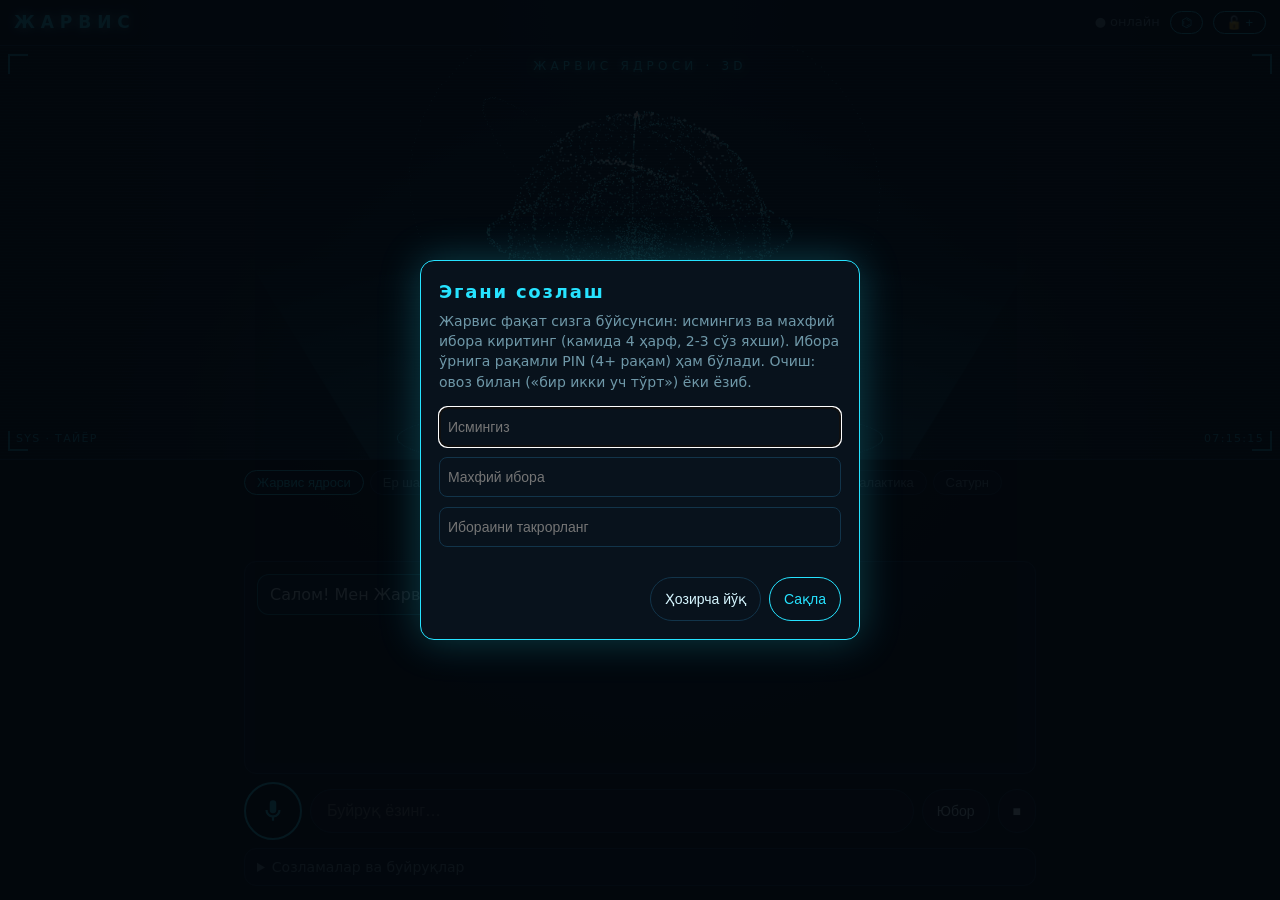
==== commit 040e613c: "Jarvis: fan mode, PIN by voice, knowledge base, alarms, prayer times, PWA, fan video tools Co-Author" ====
--- a/jarvis/index.html
+++ b/jarvis/index.html
@@ -4,6 +4,9 @@
 <meta charset="utf-8">
 <meta name="viewport" content="width=device-width,initial-scale=1,viewport-fit=cover">
 <meta name="theme-color" content="#03070d">
+<link rel="manifest" href="manifest.json">
+<link rel="icon" href="icon-192.png">
+<link rel="apple-touch-icon" href="icon-192.png">
 <title>Жарвис — ҳолограф овозли ёрдамчи</title>
 <style>
   :root{ --bg:#03070d; --panel:#08121c; --line:#12344a; --cyan:#27e3ff; --text:#d6f6ff; --dim:#6f98a8; --warn:#ffb347; --bad:#ff4d5e; }
@@ -65,6 +68,15 @@
   select,input[type=password],input[type=text]{background:var(--panel);color:var(--text);border:1px solid var(--line);border-radius:8px;padding:6px 8px;font-size:14px;max-width:100%}
   .grow{flex:1;min-width:180px}
   .help{font-size:13px;color:var(--dim);margin-top:8px}.help code{color:var(--cyan)}
+  .small-btn{border:1px solid var(--cyan);color:var(--cyan);background:transparent;border-radius:14px;padding:3px 10px;cursor:pointer;font-size:13px}
+  textarea{width:100%;min-height:90px;background:var(--panel);color:var(--text);border:1px solid var(--line);border-radius:8px;padding:8px;font:14px/1.4 system-ui,sans-serif;resize:vertical}
+  /* ---- вентилятор режими: қора фонда фақат ядро ---- */
+  #fanExit{display:none}
+  body.fan{background:#000}
+  body.fan header,body.fan main,body.fan .beam,body.fan .c,body.fan .tele,body.fan #holoLabel,body.fan #fallbackMsg,body.fan #stage::after{display:none}
+  body.fan #stage{position:fixed;inset:0;height:auto;z-index:20;background:#000;border:0}
+  body.fan #fanExit{display:block;position:fixed;top:10px;right:10px;z-index:30;opacity:.3;width:40px;height:40px;border-radius:50%;border:1px solid #fff;background:#000;color:#fff;cursor:pointer;font-size:18px}
+  body.fan #fanExit:hover{opacity:.9}
   #warn{display:none;width:100%;padding:10px 12px;border:1px solid var(--warn);border-radius:10px;color:var(--warn);font-size:14px}
 
   /* ---- эга созлаш ойнаси ---- */
@@ -81,7 +93,7 @@
 <body>
 <header>
   <h1>ЖАРВИС</h1>
-  <div class="right"><span id="netStatus"></span><button id="lockBadge" title="Қулф">🔓</button></div>
+  <div class="right"><span id="netStatus"></span><button id="fanBtn" class="small-btn" title="Вентилятор режими">⌬</button><button id="lockBadge" title="Қулф">🔓</button></div>
 </header>
 
 <section id="stage">
@@ -92,6 +104,7 @@
   <div class="tele" id="teleL"></div><div class="tele" id="teleR"></div>
   <div id="fallbackMsg"></div>
 </section>
+<button id="fanExit" title="Чиқиш">✕</button>
 
 <main>
   <div id="warn"></div>
@@ -144,6 +157,10 @@
       </select></label>
       <button class="small" id="clear">Тарихни тозала</button>
     </div>
+    <div class="row"><label class="grow" style="flex-direction:column;align-items:stretch">Жарвис шахсияти (ихтиёрий, Claude учун)
+      <input id="persona" type="text" placeholder="масалан: Мен Тошкентда яшайман, қисқа ва аниқ жавоб бер"></label></div>
+    <div class="row"><label class="grow" style="flex-direction:column;align-items:stretch">Жарвис хотираси: ҳар қатор — битта маълумот
+      <textarea id="kbText" placeholder="Ойимнинг туғилган куни — 12 март&#10;Wi-Fi номи — Home123"></textarea></label></div>
     <div class="help">Калит, парол ҳэши ва ёзувлар фақат шу браузерда (localStorage) сақланади. Парол очиқ ҳолда сақланмайди (PBKDF2 ҳэш).</div>
     <div class="help" id="cmdHelp"></div>
   </details>
@@ -181,12 +198,12 @@
   lockedMsg:"Тизим қулфланган. Мен фақат эгамга бўйсунаман. Паролни айтинг ёки ёзинг.",
   unlocked:"Хуш келибсиз, {0}. Тизим очилди.", wrong:"Нотўғри парол. Қолган уриниш: {0}.", tooMany:"Жуда кўп хато. {0} сония кутинг.",
   nowLocked:"Тизим қулфланди.", ownerSaved:"Эга сақланди. Энди мен фақат сизга бўйсунаман.", ownerRemoved:"Эга ўчирилди. Энди ҳамма фойдалана олади.",
-  gNew:"Эгани созлаш", gNewText:"Жарвис фақат сизга бўйсунсин: исмингиз ва махфий ибора киритинг (камида 4 ҳарф, 2-3 сўз яхши). Ибораини овоз билан ҳам, ёзиб ҳам айтиб очасиз.",
+  gNew:"Эгани созлаш", gNewText:"Жарвис фақат сизга бўйсунсин: исмингиз ва махфий ибора киритинг (камида 4 ҳарф, 2-3 сўз яхши). Ибора ўрнига рақамли PIN (4+ рақам) ҳам бўлади. Очиш: овоз билан («бир икки уч тўрт») ёки ёзиб.",
   gName:"Исмингиз", gPass:"Махфий ибора", gPass2:"Ибораини такрорланг", gSave:"Сақла", gSkip:"Ҳозирча йўқ", gCancel:"Бекор",
   gErrShort:"Ибора жуда қисқа.", gErrMatch:"Иборалар бир хил эмас.", gErrCons:"Ибора жуда оддий — бошқа сўзлар қўшинг.",
   bannerLocked:"🔒 Қулфланган — паролни ёзинг ёки микрофонга айтинг.", unlock:"Очиш",
   who:"Мен Жарвис — фақат сизга бўйсунадиган ҳолограф овозли ёрдамчингизман. Соат, об-ҳаво, курс, Википедия, ҳисоблаш, таймер, ёзувлар ва 3D ҳолограммалар билан ишлайман.",
-  help:"Мисол: «соат неча», «об-ҳаво», «доллар курси», «Амир Темур ким», «5 плюс 7», «таймер 2 дақиқа», «ёзиб қўй сутдан олиш», «ёзувларим», «ҳолограммада юракни кўрсат», «ранг қизил», «қулфла».",
+  help:"Мисол: «соат неча», «об-ҳаво», «доллар курси», «намоз вақти», «Амир Темур ким», «5 плюс 7», «таймер 2 дақиқа», «соат 7 да уйғот», «секундомер», «билиб қўй …», «ёзиб қўй …», «ҳолограммада юракни кўрсат», «ҳолограмма шоуси», «вентилятор режими», «ранг қизил», «қулфла».",
   time:"Соат {0}:{1}", date:"Бугун {0}", opening:"{0} очилмоқда", searching:"«{0}» бўйича қидираман", noQuery:"Нимани қидирай?",
   calc:"Жавоб: {0}", calcErr:"Буни ҳисоблай олмадим.", timerSet:"Таймер {0}га ўрнатилди", timerDone:"Таймер тугади!", remind:"Эслатма: {0}",
   weatherWait:"Об-ҳавони текширяпман…", weather:"Ҳозир {0} даража, {1}. Бугун {3}…{2} даража.", weatherErr:"Об-ҳавони олиб бўлмади. Жойлашувга рухсат беринг.",
@@ -203,6 +220,14 @@
   heads:"Тоҷ чиқди", tails:"Хат чиқди", dice:"Кубик: {0}", random:"Тасодифий сон: {0}",
   holoShow:"Ҳолограммада: {0}", holoColor:"Ранг ўзгартирилди.", spinOn:"Ҳолограмма айланяпти.", spinOff:"Айланиш тўхтатилди.", zoomIn:"Яқинлаштирдим.", zoomOut:"Узоқлаштирдим.",
   langSet:"Хўп, ўзбекча гапираман.", fullscreen:"Тўлиқ экран.",
+  kbSaved:"Билиб қўйдим: {0}", kbEmpty:"Хотирам бўш. «билиб қўй …» дейишингиз мумкин.", kbList:"Мен билганларим: {0}", kbCleared:"Хотира тозаланди.",
+  alarmSet:"Уйғотгич {0} га қўйилди. Саҳифа очиқ қолиши керак.", alarmRing:"Уйғониш вақти!", alarmBad:"Вақтни тушунмадим. Масалан: «соат 7 30 да уйғот».",
+  swStart:"Секундомер ишга тушди.", swStop:"Секундомер: {0}.", swNone:"Секундомер ишламаяпти.",
+  prayer:"Намоз вақтлари: {0}.", prayerErr:"Намоз вақтларини олиб бўлмади. Жойлашувга рухсат беринг.", prayerN:["Бомдод","Қуёш чиқиши","Пешин","Аср","Шом","Хуфтон"],
+  showOn:"Ҳолограмма шоуси бошланди. Тўхтатиш учун «тўхта» денг.", showOff:"Шоу тўхтатилди.",
+  fanOn:"Вентилятор режими. Чиқиш учун юқори ўнгдаги ✕ ни босинг.", fanOff:"Оддий режимга қайтдим.",
+  fanInfo:"PD13 вентилятор видео ва расмни TF картадан ўйнатади, дастур ишлатмайди. Компьютерда 3D Displayer дастурини очинг, моделни F-Wini11 деб танланг, видеони қўшинг, экспортни босинг ва файлни TF картага кўчиринг. Картани вентиляторга солиб, пульт билан ўйнатинг. Тайёр ҳолограмма видеолари fan папкасида.",
+  madeBy:"Мени сиз Claude ёрдамида яратдингиз. Мен фақат сизга бўйсунаман.",
   shapes:{core:"Жарвис ядроси",globe:"Ер шари",cube:"Куб",pyramid:"Пирамида",torus:"Тор",dna:"ДНК",heart:"Юрак",atom:"Атом",galaxy:"Галактика",saturn:"Сатурн"},
   days:["якшанба","душанба","сешанба","чоршанба","пайшанба","жума","шанба"],
   months:["январь","февраль","март","апрель","май","июнь","июль","август","сентябрь","октябрь","ноябрь","декабрь"],
@@ -216,12 +241,12 @@
   lockedMsg:"Система заблокирована. Я подчиняюсь только хозяину. Произнесите или введите пароль.",
   unlocked:"С возвращением, {0}. Система разблокирована.", wrong:"Неверный пароль. Осталось попыток: {0}.", tooMany:"Слишком много ошибок. Подождите {0} сек.",
   nowLocked:"Система заблокирована.", ownerSaved:"Хозяин сохранён. Теперь я подчиняюсь только вам.", ownerRemoved:"Хозяин удалён. Теперь доступ у всех.",
-  gNew:"Настройка хозяина", gNewText:"Чтобы Джарвис подчинялся только вам, введите имя и секретную фразу (минимум 4 буквы, лучше 2–3 слова). Разблокировать можно голосом или текстом.",
+  gNew:"Настройка хозяина", gNewText:"Чтобы Джарвис подчинялся только вам, введите имя и секретную фразу (минимум 4 буквы, лучше 2–3 слова). Можно использовать и цифровой PIN (4+ цифры). Разблокировать можно голосом («один два три четыре») или текстом.",
   gName:"Ваше имя", gPass:"Секретная фраза", gPass2:"Повторите фразу", gSave:"Сохранить", gSkip:"Не сейчас", gCancel:"Отмена",
   gErrShort:"Фраза слишком короткая.", gErrMatch:"Фразы не совпадают.", gErrCons:"Фраза слишком простая — добавьте слов.",
   bannerLocked:"🔒 Заблокировано — введите пароль или произнесите его.", unlock:"Открыть",
   who:"Я Джарвис — голографический помощник, который подчиняется только вам. Время, погода, курсы, Википедия, расчёты, таймеры, заметки и 3D-голограммы.",
-  help:"Примеры: «который час», «погода», «курс доллара», «кто такой Амир Темур», «5 плюс 7», «таймер 2 минуты», «запиши купить молоко», «мои заметки», «покажи голограмму сердца», «цвет красный», «заблокируй».",
+  help:"Примеры: «который час», «погода», «курс доллара», «время намаза», «кто такой Амир Темур», «5 плюс 7», «таймер 2 минуты», «разбуди в 7», «секундомер», «запомни, что …», «запиши …», «покажи голограмму сердца», «шоу голограмм», «режим вентилятора», «цвет красный», «заблокируй».",
   time:"Сейчас {0}:{1}", date:"Сегодня {0}", opening:"Открываю {0}", searching:"Ищу «{0}»", noQuery:"Что искать?",
   calc:"Ответ: {0}", calcErr:"Не смог посчитать.", timerSet:"Таймер на {0} запущен", timerDone:"Таймер сработал!", remind:"Напоминание: {0}",
   weatherWait:"Проверяю погоду…", weather:"Сейчас {0} градусов, {1}. Сегодня от {3} до {2}.", weatherErr:"Не удалось узнать погоду. Разрешите геолокацию.",
@@ -238,6 +263,14 @@
   heads:"Выпал орёл", tails:"Выпала решка", dice:"Кубик: {0}", random:"Случайное число: {0}",
   holoShow:"Голограмма: {0}", holoColor:"Цвет изменён.", spinOn:"Голограмма вращается.", spinOff:"Вращение остановлено.", zoomIn:"Приблизил.", zoomOut:"Отдалил.",
   langSet:"Хорошо, говорю по-русски.", fullscreen:"Полный экран.",
+  kbSaved:"Запомнил: {0}", kbEmpty:"Моя память пуста. Скажите «запомни, что …».", kbList:"Что я знаю: {0}", kbCleared:"Память очищена.",
+  alarmSet:"Будильник на {0}. Страница должна оставаться открытой.", alarmRing:"Пора вставать!", alarmBad:"Не понял время. Например: «разбуди в 7 30».",
+  swStart:"Секундомер запущен.", swStop:"Секундомер: {0}.", swNone:"Секундомер не запущен.",
+  prayer:"Время намаза: {0}.", prayerErr:"Не удалось получить время намаза. Разрешите геолокацию.", prayerN:["Фаджр","Восход","Зухр","Аср","Магриб","Иша"],
+  showOn:"Шоу голограмм запущено. Чтобы остановить, скажите «стоп».", showOff:"Шоу остановлено.",
+  fanOn:"Режим вентилятора. Для выхода нажмите ✕ вверху справа.", fanOff:"Вернулся в обычный режим.",
+  fanInfo:"Вентилятор PD13 проигрывает видео и картинки с TF-карты и не запускает программы. На компьютере откройте 3D Displayer, выберите модель F-Wini11, добавьте видео, нажмите экспорт и скопируйте файл на TF-карту. Вставьте карту в вентилятор и запустите пультом. Готовые видео голограмм лежат в папке fan.",
+  madeBy:"Меня создали вы с помощью Claude. Я подчиняюсь только вам.",
   shapes:{core:"Ядро Джарвиса",globe:"Земля",cube:"Куб",pyramid:"Пирамида",torus:"Тор",dna:"ДНК",heart:"Сердце",atom:"Атом",galaxy:"Галактика",saturn:"Сатурн"},
   days:["воскресенье","понедельник","вторник","среда","четверг","пятница","суббота"],
   months:["января","февраля","марта","апреля","мая","июня","июля","августа","сентября","октября","ноября","декабря"],
@@ -251,12 +284,12 @@
   lockedMsg:"System locked. I only obey my owner. Say or type the passphrase.",
   unlocked:"Welcome back, {0}. System unlocked.", wrong:"Wrong passphrase. Attempts left: {0}.", tooMany:"Too many failures. Wait {0} seconds.",
   nowLocked:"System locked.", ownerSaved:"Owner saved. I'll obey only you now.", ownerRemoved:"Owner removed. Anyone can use me now.",
-  gNew:"Set up owner", gNewText:"To make Jarvis obey only you, enter your name and a secret phrase (4+ letters, 2–3 words works best). You can unlock by voice or typing.",
+  gNew:"Set up owner", gNewText:"To make Jarvis obey only you, enter your name and a secret phrase (4+ letters, 2–3 words works best). A numeric PIN (4+ digits) works too. Unlock by voice (\"one two three four\") or typing.",
   gName:"Your name", gPass:"Secret phrase", gPass2:"Repeat phrase", gSave:"Save", gSkip:"Not now", gCancel:"Cancel",
   gErrShort:"Phrase is too short.", gErrMatch:"Phrases don't match.", gErrCons:"Phrase is too simple — add more words.",
   bannerLocked:"🔒 Locked — type the passphrase or say it.", unlock:"Unlock",
   who:"I'm Jarvis — a holographic voice assistant that obeys only you. Time, weather, rates, Wikipedia, math, timers, notes and 3D holograms.",
-  help:"Try: \"what time is it\", \"weather\", \"dollar rate\", \"who is Albert Einstein\", \"5 plus 7\", \"timer 2 minutes\", \"note buy milk\", \"my notes\", \"show the heart hologram\", \"color red\", \"lock\".",
+  help:"Try: \"what time is it\", \"weather\", \"dollar rate\", \"prayer times\", \"who is Albert Einstein\", \"5 plus 7\", \"timer 2 minutes\", \"wake me at 7\", \"stopwatch\", \"remember that …\", \"note …\", \"show the heart hologram\", \"hologram show\", \"fan mode\", \"color red\", \"lock\".",
   time:"It's {0}:{1}", date:"Today is {0}", opening:"Opening {0}", searching:"Searching for \"{0}\"", noQuery:"What should I search for?",
   calc:"The answer is {0}", calcErr:"I couldn't calculate that.", timerSet:"Timer set for {0}", timerDone:"Time's up!", remind:"Reminder: {0}",
   weatherWait:"Checking the weather…", weather:"It's {0} degrees, {1}. Today {3} to {2}.", weatherErr:"Couldn't get the weather. Please allow location.",
@@ -273,6 +306,14 @@
   heads:"Heads", tails:"Tails", dice:"Dice: {0}", random:"Random number: {0}",
   holoShow:"Hologram: {0}", holoColor:"Colour changed.", spinOn:"Hologram is spinning.", spinOff:"Spin stopped.", zoomIn:"Zoomed in.", zoomOut:"Zoomed out.",
   langSet:"Okay, switching to English.", fullscreen:"Fullscreen.",
+  kbSaved:"Remembered: {0}", kbEmpty:"My memory is empty. Say \"remember that …\".", kbList:"Here is what I know: {0}", kbCleared:"Memory cleared.",
+  alarmSet:"Alarm set for {0}. Keep this page open.", alarmRing:"Wake up!", alarmBad:"I didn't get the time. Try: \"wake me at 7 30\".",
+  swStart:"Stopwatch started.", swStop:"Stopwatch: {0}.", swNone:"No stopwatch is running.",
+  prayer:"Prayer times: {0}.", prayerErr:"Couldn't get prayer times. Please allow location.", prayerN:["Fajr","Sunrise","Dhuhr","Asr","Maghrib","Isha"],
+  showOn:"Hologram show started. Say stop to end it.", showOff:"Show stopped.",
+  fanOn:"Fan mode. Tap the ✕ at the top right to exit.", fanOff:"Back to normal mode.",
+  fanInfo:"The PD13 fan plays videos and pictures from its TF card; it cannot run apps. On a PC open 3D Displayer, pick model F-Wini11, add the video, click export and copy the file to the TF card. Put the card in the fan and play it with the remote. Ready-made hologram videos are in the fan folder.",
+  madeBy:"You built me with Claude. I obey only you.",
   shapes:{core:"Jarvis core",globe:"Earth",cube:"Cube",pyramid:"Pyramid",torus:"Torus",dna:"DNA",heart:"Heart",atom:"Atom",galaxy:"Galaxy",saturn:"Saturn"},
   days:["Sunday","Monday","Tuesday","Wednesday","Thursday","Friday","Saturday"],
   months:["January","February","March","April","May","June","July","August","September","October","November","December"],
@@ -346,11 +387,12 @@
 
   const GEN = {
     core: () => fill((i,f) => {
-      if(f<.32) return unit();
-      if(f<.50){ const u=unit(); return [u[0]*.58,u[1]*.58,u[2]*.58]; }
-      if(f<.72){ const a=rnd()*pi2; return [1.15*Math.cos(a), (rnd()-.5)*.06, 1.15*Math.sin(a)]; }
-      if(f<.90){ const a=rnd()*pi2, p=[.85*Math.cos(a),(rnd()-.5)*.06,.85*Math.sin(a)]; return rot(p,"x",1.2); }
-      const u=unit(); return [u[0]*.2,u[1]*.2,u[2]*.2];
+      if(f<.42) return unit();
+      if(f<.64){ const u=unit(); return [u[0]*.58,u[1]*.58,u[2]*.58]; }
+      if(f<.72){ const a=rnd()*pi2; return [1.15*Math.cos(a), (rnd()-.5)*.05, 1.15*Math.sin(a)]; }
+      if(f<.80){ const a=rnd()*pi2, p=[.85*Math.cos(a),(rnd()-.5)*.05,.85*Math.sin(a)]; return rot(p,"x",1.2); }
+      if(f<.88){ const u=unit(), r=.2*Math.cbrt(rnd()); return [u[0]*r,u[1]*r,u[2]*r]; }
+      const lon=Math.floor(rnd()*3)*Math.PI/3, lat=(rnd()-.5)*Math.PI, c=Math.cos(lat); return [c*Math.cos(lon), Math.sin(lat), c*Math.sin(lon)];
     }),
     globe: () => fill((i,f) => {
       if(f<.38){ const lat=(Math.floor(rnd()*11)-5)*Math.PI/12, lon=rnd()*pi2, c=Math.cos(lat); return [c*Math.cos(lon), Math.sin(lat), c*Math.sin(lon)]; }
@@ -409,11 +451,11 @@
   try{ gl = cv.getContext("webgl",{antialias:true,alpha:true,premultipliedAlpha:true}) || cv.getContext("experimental-webgl"); }catch{}
   let prog, loc = {}, bufMain, bufSeed, ringBufs = [], baseBuf, ringSeed, baseSeed;
   const VS = `attribute vec3 aPos; attribute float aSeed;
-    uniform mat4 uMVP; uniform float uTime,uAmp,uAmpK,uSize,uPx,uScan,uGlitch;
+    uniform mat4 uMVP; uniform float uTime,uAmp,uAmpK,uSize,uPx,uScan,uGlitch,uShim;
     varying float vA; varying float vScan;
     void main(){
       vec3 p=aPos;
-      float n=sin(aSeed*43.7+uTime*3.0)*0.5+0.5;
+      float n=sin(aSeed*43.7+uTime*uShim)*0.5+0.5;
       p+=normalize(p+vec3(0.0001))*uAmp*uAmpK*0.16*n;
       float g=step(0.965,fract(sin(floor(uTime*14.0)*91.7)*437.5))*uGlitch;
       p.x+=g*0.18*sin(p.y*18.0+uTime*70.0);
@@ -422,12 +464,12 @@
       float sc=fract(p.y*0.42-uTime*uScan);
       vScan=uScan>0.0?smoothstep(0.94,1.0,sc):0.0;
       vA=0.5+0.5*n;
-      gl_PointSize=max(1.0,uPx*uSize*(1.0+uAmp*uAmpK*0.6+vScan*1.4)/pos.w);
+      gl_PointSize=max(1.0,uPx*uSize*(1.0+uAmp*uAmpK*0.6+vScan*0.8)/pos.w);
     }`;
   const FS = `precision mediump float; uniform vec3 uColor; uniform float uFlicker,uAlpha; varying float vA; varying float vScan;
     void main(){ vec2 c=gl_PointCoord-0.5; float d=length(c); if(d>0.5) discard;
       float a=smoothstep(0.5,0.05,d);
-      vec3 col=mix(uColor,vec3(1.0),vScan*0.85+a*0.2);
+      vec3 col=mix(uColor,vec3(1.0),vScan*0.55+a*0.2);
       gl_FragColor=vec4(col*(a*vA*uFlicker*uAlpha),a*vA*uFlicker*uAlpha); }`;
   const sh = (type,src) => { const s=gl.createShader(type); gl.shaderSource(s,src); gl.compileShader(s); if(!gl.getShaderParameter(s,gl.COMPILE_STATUS)) throw new Error(gl.getShaderInfoLog(s)); return s; };
   const mkBuf = (data,usage) => { const b=gl.createBuffer(); gl.bindBuffer(gl.ARRAY_BUFFER,b); gl.bufferData(gl.ARRAY_BUFFER,data,usage||gl.STATIC_DRAW); return b; };
@@ -437,7 +479,7 @@
       prog = gl.createProgram(); gl.attachShader(prog,sh(gl.VERTEX_SHADER,VS)); gl.attachShader(prog,sh(gl.FRAGMENT_SHADER,FS)); gl.linkProgram(prog);
       if(!gl.getProgramParameter(prog,gl.LINK_STATUS)) throw new Error(gl.getProgramInfoLog(prog));
       gl.useProgram(prog);
-      ["uMVP","uTime","uAmp","uAmpK","uSize","uPx","uScan","uGlitch","uColor","uFlicker","uAlpha"].forEach(n=>loc[n]=gl.getUniformLocation(prog,n));
+      ["uMVP","uTime","uAmp","uAmpK","uSize","uPx","uScan","uGlitch","uShim","uColor","uFlicker","uAlpha"].forEach(n=>loc[n]=gl.getUniformLocation(prog,n));
       loc.aPos = gl.getAttribLocation(prog,"aPos"); loc.aSeed = gl.getAttribLocation(prog,"aSeed");
       bufMain = mkBuf(cur,gl.DYNAMIC_DRAW); bufSeed = mkBuf(seed);
       rings.forEach(r=>{ r.buf=mkBuf(r.p); r.seed=mkBuf(seeds(r.p.length/3)); });
@@ -462,43 +504,44 @@
     return dpr;
   }
 
-  let last = performance.now();
-  function frame(now){
-    const dt = Math.min(.05,(now-last)/1000); last = now; tNow += dt;
+  let last = performance.now(), manual = false, fan = false, loopT = 12;
+  function frame(now){ if(manual) return; const dt = Math.min(.05,(now-last)/1000); last = now; tick(dt); requestAnimationFrame(frame); }
+  function tick(dt){
+    tNow += dt;
     const dpr = resize();
     // зарралар мақсад томон силжийди
     for(let i=0;i<N;i++){ const k = Math.min(1, dt*(1.6+seed[i]*3.4)), j=i*3;
       cur[j]+=(tgt[j]-cur[j])*k; cur[j+1]+=(tgt[j+1]-cur[j+1])*k; cur[j+2]+=(tgt[j+2]-cur[j+2])*k; }
     // амплитуда
     kick = Math.max(0, kick - dt*2.2);
-    const base = st==="speaking" ? .45+.25*Math.sin(tNow*9)*Math.sin(tNow*2.7) : st==="listening" ? .22+.1*Math.sin(tNow*4.5) : st==="thinking" ? .3+.12*Math.sin(tNow*7) : .06+.03*Math.sin(tNow*1.4);
+    const base = manual ? .1+.07*Math.sin(tNow*pi2*2/loopT) : st==="speaking" ? .45+.25*Math.sin(tNow*9)*Math.sin(tNow*2.7) : st==="listening" ? .22+.1*Math.sin(tNow*4.5) : st==="thinking" ? .3+.12*Math.sin(tNow*7) : .06+.03*Math.sin(tNow*1.4);
     amp += ((base+kick*.6) - amp)*Math.min(1,dt*10);
     glitch = Math.max(0, glitch - dt*1.4);
     // ранг
-    const want = locked ? COLORS.red : st==="thinking" ? [1,.74,.2] : st==="listening" ? colorTheme().map((v,i)=>v*.6+[.3,1,.6][i]*.4) : colorTheme();
+    const want = (locked && !fan) ? COLORS.red : st==="thinking" ? [1,.74,.2] : st==="listening" ? colorTheme().map((v,i)=>v*.6+[.3,1,.6][i]*.4) : colorTheme();
     for(let i=0;i<3;i++){ colT[i]=want[i]; col[i]+=(colT[i]-col[i])*Math.min(1,dt*5); }
     // айланиш
-    if(!dragging && autoSpin) rotY += dt*(locked?.15:.35);
+    if(manual) rotY = tNow*pi2/loopT; else if(!dragging && autoSpin) rotY += dt*(locked&&!fan?.15:.35);
     const aspect = cv.width/Math.max(1,cv.height);
     const proj = M.persp(.8,aspect,.1,50);
-    const view = M.mul(M.tr(0,-.05,-3.9/zoom), M.rx(rotX));
+    const view = M.mul(M.tr(0,-.05,-(fan?4.6*(aspect<1?1/aspect:1):3.9)/zoom), M.rx(rotX));
     const pulse = 1 + amp*.1;
     const sc = M.id(); sc[0]=sc[5]=sc[10]=pulse;
     const model = M.mul(M.tr(0,.12,0), M.mul(M.ry(rotY), sc));
-    const flick = (Math.random()<.015 ? .7 : 1) * (.94+.06*Math.sin(tNow*53));
+    const flick = fan ? 1.5 : (Math.random()<.015 ? .7 : 1) * (.94+.06*Math.sin(tNow*53));
 
     if(gl){
       gl.viewport(0,0,cv.width,cv.height); gl.clearColor(0,0,0,0); gl.clear(gl.COLOR_BUFFER_BIT);
       gl.useProgram(prog);
-      gl.uniform1f(loc.uTime,tNow); gl.uniform1f(loc.uAmp,amp); gl.uniform1f(loc.uGlitch,glitch);
-      gl.uniform1f(loc.uPx, cv.height*.017*(dpr>1?1:1.2)); gl.uniform3f(loc.uColor,col[0],col[1],col[2]); gl.uniform1f(loc.uFlicker,flick);
+      gl.uniform1f(loc.uTime,tNow); gl.uniform1f(loc.uAmp,amp); gl.uniform1f(loc.uGlitch,fan?0:glitch); gl.uniform1f(loc.uShim, manual ? pi2*6/loopT : 3);
+      gl.uniform1f(loc.uPx, cv.height*.017*(dpr>1?1:1.2)*(fan?1.15:1)); gl.uniform3f(loc.uColor,col[0],col[1],col[2]); gl.uniform1f(loc.uFlicker,flick);
       // пойдевор (айланмайди)
-      draw(baseBuf,baseSeed,baseP.length/3,M.mul(proj,M.mul(view,M.ry(tNow*.15))),{ampK:.15,size:.75,scan:0,alpha:.55});
+      if(!fan) draw(baseBuf,baseSeed,baseP.length/3,M.mul(proj,M.mul(view,M.ry(tNow*.15))),{ampK:.15,size:.75,scan:0,alpha:.55});
       // асосий шакл
       gl.bindBuffer(gl.ARRAY_BUFFER,bufMain); gl.bufferSubData(gl.ARRAY_BUFFER,0,cur);
-      draw(bufMain,bufSeed,N,M.mul(proj,M.mul(view,model)),{ampK:1,size:1,scan:.25,alpha:1});
+      draw(bufMain,bufSeed,N,M.mul(proj,M.mul(view,model)),{ampK:1,size:1,scan:manual?3/loopT:.25,alpha:1});
       // орбита ҳалқалари
-      rings.forEach(r=>{ const m = M.mul(M.ry(rotY*r.sp*2+tNow*r.sp), M.mul(M.rx(r.tilt[0]), M.rz(r.tilt[1])));
+      rings.forEach(r=>{ const m = M.mul(M.ry(manual ? tNow*pi2/loopT*(r.sp>0?2:-2) : rotY*r.sp*2+tNow*r.sp), M.mul(M.rx(r.tilt[0]), M.rz(r.tilt[1])));
         draw(r.buf,r.seed,r.p.length/3,M.mul(proj,M.mul(view,M.mul(M.tr(0,.12,0),m))),{ampK:.3,size:.7,scan:0,alpha:.5}); });
     } else {
       // 2D захира режими
@@ -510,7 +553,6 @@
         c2d.globalAlpha=.35+.5*seed[i]; c2d.fillRect((sx*.5+.5)*W,(1-(sy*.5+.5))*H,1.6*dpr,1.6*dpr); }
       c2d.globalAlpha=1;
     }
-    requestAnimationFrame(frame);
   }
   const colorTheme = () => COLORS[themeColor] || COLORS.cyan;
 
@@ -531,7 +573,8 @@
     colorRGB(){ return locked?COLORS.red:colorTheme(); },
     kick(v=.6){ kick=Math.min(1.4,kick+v); }, glitchNow(){ glitch=1; },
     setSpin(v){ autoSpin=!!v; }, zoomBy(f){ zoom=Math.max(.6,Math.min(2.2,zoom*f)); },
-    _debug(){ return {gl:!!gl, amp, st, shape}; }
+    setFan(v,T){ fan=!!v; if(T) loopT=T; }, manualStep(dt){ manual=true; tick(dt); }, resetTime(){ tNow=0; },
+    _debug(){ return {gl:!!gl, amp, st, shape, fan, manual}; }
   });
   requestAnimationFrame(frame);
   return api;
@@ -647,9 +690,17 @@
  *  ЭГА ВА ҚУЛФ (фақат эгасига бўйсуниш)
  * ==================================================================== */
 const TL = {"а":"a","б":"b","в":"v","г":"g","д":"d","е":"e","ж":"j","з":"z","и":"i","й":"y","к":"k","л":"l","м":"m","н":"n","о":"o","п":"p","р":"r","с":"s","т":"t","у":"u","ф":"f","х":"h","ц":"ts","ч":"ch","ш":"sh","щ":"sh","э":"e","ю":"yu","я":"ya","ы":"i","ў":"o","қ":"k","ғ":"g","ҳ":"h","ё":"e"};
-function normPhrase(s){
+function normPhraseV1(s){
   s = String(s).toLowerCase().replace(/['’ʻʼ`‘´ъь]/g,"").replace(/[а-яёўқғҳ]/g,c=>TL[c]||"");
   return s.replace(/q/g,"k").replace(/x/g,"h").replace(/w/g,"v").replace(/[^a-z0-9 ]/g," ").replace(/\s+/g," ").trim();
+}
+// v2: айтилган рақам сўзлари («бир икки уч тўрт») ва «1 2 3 4» ёзувлари бир хил «1234» бўлади
+const NUMW = {0:["nol","nul","nolga","zero","noll"],1:["bir","odin","one"],2:["ikki","dva","two"],3:["uch","tri","three"],4:["tort","chetyre","four"],
+  5:["besh","pyat","five"],6:["olti","shest","six"],7:["yetti","etti","sem","seven"],8:["sakkiz","vosem","eight"],9:["tokkiz","devyat","nine"]};
+const NUMMAP = Object.create(null); for(const d in NUMW) NUMW[d].forEach(w=>NUMMAP[w]=d);
+function normPhrase(s){
+  const v1 = normPhraseV1(s);
+  return v1.split(" ").map(w=>NUMMAP[w]??w).join(" ").replace(/(\d)\s+(?=\d)/g,"$1").replace(/(\d)\s+(?=\d)/g,"$1");
 }
 const skeleton = n => n.replace(/[aeiouy]/g,"").replace(/(.)\1+/g,"$1");
 const b64e = u => btoa(String.fromCharCode(...u)), b64d = s => Uint8Array.from(atob(s),c=>c.charCodeAt(0));
@@ -685,8 +736,8 @@
 }
 async function tryUnlock(texts, src){
   if(Date.now() < lockUntil){ const s=Math.ceil((lockUntil-Date.now())/1000); if(src!=="voice"||Date.now()-lastLockedMsg>8000){ lastLockedMsg=Date.now(); reply(t("tooMany",s)); } return; }
-  const words = owner.words, cands = new Set();
-  for(const raw of texts){ const w = normPhrase(raw).split(" ").filter(Boolean);
+  const words = owner.words, cands = new Set(), nf = owner.v===2 ? normPhrase : normPhraseV1;
+  for(const raw of texts){ const w = nf(raw).split(" ").filter(Boolean);
     if(w.length === words) cands.add(w.join(" "));
     for(let i=0; i+words<=w.length && cands.size<14; i++) cands.add(w.slice(i,i+words).join(" ")); }
   let ok = false;
@@ -719,7 +770,7 @@
   if(p1 !== p2) return $("gateErr").textContent = t("gErrMatch");
   if(skeleton(p1).replace(/ /g,"").length < 3) return $("gateErr").textContent = t("gErrCons");
   const salt = b64e(crypto.getRandomValues(new Uint8Array(16)));
-  owner = { name:$("gName").value.trim(), salt, words:p1.split(" ").length, hash:await hashPhrase(p1,salt), hash2:await hashPhrase(skeleton(p1),salt) };
+  owner = { v:2, name:$("gName").value.trim(), salt, words:p1.split(" ").length, hash:await hashPhrase(p1,salt), hash2:await hashPhrase(skeleton(p1),salt) };
   store.set("jv_owner",JSON.stringify(owner)); $("ownerName").value = owner.name;
   $("gate").classList.remove("show"); locked = false; touch(); lockUI(); chime("ok"); reply(t("ownerSaved"));
 };
@@ -757,7 +808,7 @@
 function updateMic(){ $("mic").classList.toggle("on",active); }
 $("mic").onclick = () => {
   if(!SR){ addMsg("sys",t("noSR")); return; }
-  active = !active; updateMic(); chime(active?"on":"off");
+  active = !active; updateMic(); chime(active?"on":"off"); store.set("jv_active",active?"1":"0");
   if(active) startRecognition(); else { stopRecognition(); stopSpeaking(); setState(locked?"locked":"idle"); }
 };
 $("hush").onclick = stopSpeaking;
@@ -821,6 +872,7 @@
 async function route(s, raw){
   const tk = tokensOf(s);
   setState("thinking");
+  stopShow();
   const done = () => { if(!speaking) setState(active?"listening":"idle"); };
 
   // --- ҳолограмма бошқаруви (энг аввал: «айланишни тўхтат» жимлик буйруғи билан чалкашмасин) ---
@@ -832,6 +884,14 @@
   const shapeHit = SHAPES.find(k => tokHas(tk,SHAPE_WORDS[k]));
   if(shapeHit && has(s,W.holoVerb)){ return reply(t("holoShow",L[lang].shapes[shapeHit]),{shape:shapeHit}); }
 
+  // --- вентилятор режими, шоу, секундомер ---
+  if(has(s,["вентилятор режим","ventilyator rejim","fan mode","режим вентилятор","ventilyator rejimi"])){ setFanMode(true); return reply(t("fanOn")); }
+  if(has(s,["холограмма шоу","голограмма шоу","hologram show","холограммалар шоу","hologramma shou","hologram shou","шоу голограмм"])){ startShow(); return reply(t("showOn")); }
+  if(tokHas(tk,["секундомер","stopwatch","kronometr","хронометр"])){
+    if(has(s,["бошла","boshla","старт","start","запусти","ишга"])){ swT0 = Date.now(); return reply(t("swStart")); }
+    if(!swT0) return reply(t("swNone"));
+    const el = Math.round((Date.now()-swT0)/1000); swT0 = 0; return reply(t("swStop",fmtDur(el)||"0"));
+  }
   if(has(s,W.stop)){ stopSpeaking(); addMsg("bot",t("stop")); done(); return; }
   if(tokHas(tk,["lock$","lockdown$","кулфла","qulfla","заблок","блокир"])){ return lockNow(); }
 
@@ -848,6 +908,24 @@
     setTimeout(()=>{ chime("ok"); setTimeout(()=>chime("ok"),600); if(!locked) reply(msg?t("remind",msg):t("timerDone")); }, secs*1000);
     return reply(t("timerSet",fmtDur(secs)));
   }
+  // --- уйғотгич ---
+  if(has(s,["уйгот","uygot","будильник","разбуди","alarm","wake me"])){
+    let ts = 0;
+    if(tm && has(s,["через","дан кейин","dan keyin","кейин","keyin"," in ","after"])){ ts = Date.now() + (+tm[1])*(/сония|секунд|sekund|soniya|sec/.test(tm[2])?1:/соат|час|soat|hour/.test(tm[2])?3600:60)*1000; }
+    else { const m = s.match(/(\d{1,2})(?:[:. ](\d{2}))?/);
+      if(m && +m[1] < 24){ let h = +m[1]; const mi = m[2] ? +m[2] : 0;
+        if(has(s,["кеч","kech","вечер","pm","evening","тун"]) && h < 12) h += 12;
+        const d = new Date(); d.setHours(h,mi,0,0); if(d <= new Date()) d.setDate(d.getDate()+1); ts = d.getTime(); } }
+    if(!ts) return reply(t("alarmBad"));
+    const al = JSON.parse(store.get("jv_alarms","[]")); al.push(ts); store.set("jv_alarms",JSON.stringify(al)); armAlarm(ts);
+    const d = new Date(ts); return reply(t("alarmSet",`${d.getHours()}:${String(d.getMinutes()).padStart(2,"0")}`));
+  }
+  // --- хотира (билимлар базаси) ---
+  const kbm = raw.match(/(?:билиб\s+[қк][ўу]й|bilib\s+qo['’ʻ]?y|эсингда\s+тут|esingda\s+tut|знай,?\s+что|запомни,?\s+что|remember\s+that|learn\s+that)[:,\s]+(.+)/i);
+  if(kbm){ const fact = kbm[1].trim(); kbSet(kbFacts().concat(fact)); return reply(t("kbSaved",fact)); }
+  if(has(s,["хотира","xotira","память","memory"]) && has(s,W.clearWord)){ kbSet([]); return reply(t("kbCleared")); }
+  if(has(s,["нима биласан","nima bilasan","хотирам","xotiram","что ты знаешь","what do you know","мои факты","нима бор хотира"])){
+    const f = kbFacts(); return f.length ? reply(t("kbList",f.join("; "))) : reply(t("kbEmpty")); }
   // --- ёзувлар ---
   if(has(s,W.notes)){
     const list = JSON.parse(store.get("jv_notes","[]"));
@@ -861,6 +939,7 @@
   if(has(s,W.time) || (tokHas(tk,["соат","soat","вакт","vaqt","время","час$"]) && tokHas(tk,["неч","qanch","канч","сколько","нечи"]))){ const d=new Date(); return reply(t("time",d.getHours(),String(d.getMinutes()).padStart(2,"0"))); }
   if(has(s,W.date)){ const d=new Date(), l=L[lang]; return reply(t("date",`${d.getDate()} ${l.months[d.getMonth()]}, ${l.days[d.getDay()]}`)); }
   if(has(s,W.weather)) return weather();
+  if(has(s,["намоз","namoz","молитв","namaz","prayer time","азан","azan"])) return prayer();
   if(tokHas(tk,["курс","kurs","rate$","валют","exchange"])) return currency(s);
   if(has(s,W.battery)) return battery();
   if(has(s,W.full)){ try{ await document.documentElement.requestFullscreen(); }catch{} return reply(t("fullscreen")); }
@@ -891,6 +970,9 @@
   // --- калькулятор ---
   const calc = tryCalc(s); if(calc!==null) return reply(t("calc",calc));
 
+  // --- хотира ва ўрнатилган билимлар ---
+  const bi = BUILTIN.find(b=>has(s,b.k)); if(bi) return reply(bi.f());
+  const kb = kbSearch(s); if(kb) return reply(kb);
   // --- Википедия: «… ким», «… нима», «who is …» ---
   const topic = extractTopic(s, tk);
   const key = $("apikey").value.trim();
@@ -902,6 +984,62 @@
 }
 
 function openUrl(url){ window.open(url,"_blank","noopener"); }
+
+/* --- хотира --- */
+const kbFacts = () => store.get("jv_kb","").split("\n").map(x=>x.trim()).filter(Boolean);
+function kbSet(list){ store.set("jv_kb",list.join("\n")); if($("kbText")) $("kbText").value = list.join("\n"); }
+const KB_STOP = new Set(["ким","нима","кандай","канча","кайси","мен","сен","менинг","бу","ва","учун","хакида","who","what","the","my","this","что","кто","как","где","когда","мой","моя","мое","нинг","билан","айт","айтинг","tell","say"]);
+function kbSearch(s){
+  const q = tokensOf(s).filter(w=>w.length>=3 && !KB_STOP.has(w));
+  if(!q.length) return null;
+  let best = null, bs = 0;
+  for(const f of kbFacts()){
+    const ft = tokensOf(fold(f)).filter(x=>x.length>=3); let sc = 0;
+    for(const w of q){ const a = w.slice(0,Math.max(3,w.length-2));
+      if(ft.some(x=>x.startsWith(a) || w.startsWith(x.slice(0,Math.max(3,x.length-2))))) sc++; }
+    if(sc > bs){ bs = sc; best = f; }
+  }
+  return (bs >= Math.min(2,q.length)) ? best : null;
+}
+const BUILTIN = [
+  { k:["вентилятор","ventilyator","hologram fan","pd13","3d displayer","5d displayer","tf карта","tf card"], f:()=>t("fanInfo") },
+  { k:["ким яратган","ким яратди","кто тебя создал","who made you","who created you","kim yaratgan","kim yaratdi","кто тебя сделал"], f:()=>t("madeBy") }
+];
+
+/* --- уйғотгич, секундомер, шоу --- */
+let swT0 = 0, showTimer = null;
+function armAlarm(ts){
+  const ms = ts - Date.now(); if(ms <= 0 || ms > 2147000000) return;
+  setTimeout(()=>{
+    try{ store.set("jv_alarms",JSON.stringify(JSON.parse(store.get("jv_alarms","[]")).filter(x=>x!==ts))); }catch{}
+    for(let i=0;i<6;i++) setTimeout(()=>chime("ok"),i*900);
+    if(locked) speak(t("alarmRing")); else reply(t("alarmRing"));
+  }, ms);
+}
+function startShow(){ stopShow(); let i = SHAPES.indexOf(Holo.shape);
+  const step = () => { i = (i+1)%SHAPES.length; showShape(SHAPES[i]); };
+  showTimer = setInterval(step,6500); step(); }
+function stopShow(){ if(showTimer){ clearInterval(showTimer); showTimer = null; } }
+
+/* --- вентилятор режими --- */
+function setFanMode(on){
+  if(on && locked) return;
+  document.body.classList.toggle("fan",!!on); Holo.setFan(!!on);
+  if(on){ try{ const f = document.documentElement.requestFullscreen && document.documentElement.requestFullscreen(); if(f && f.catch) f.catch(()=>{}); }catch{} }
+  else { try{ const f = document.fullscreenElement && document.exitFullscreen(); if(f && f.catch) f.catch(()=>{}); }catch{} }
+}
+$("fanBtn").onclick = () => setFanMode(true);
+$("fanExit").onclick = () => { setFanMode(false); reply(t("fanOff")); };
+
+async function prayer(){
+  addMsg("sys",t("weatherWait"));
+  try{
+    const pos = await new Promise((res,rej)=>navigator.geolocation.getCurrentPosition(res,rej,{timeout:8000}));
+    const j = await (await fetch(`https://api.aladhan.com/v1/timings?latitude=${pos.coords.latitude}&longitude=${pos.coords.longitude}&method=3`)).json();
+    const tm = j.data.timings, keys = ["Fajr","Sunrise","Dhuhr","Asr","Maghrib","Isha"], names = L[lang].prayerN;
+    return reply(t("prayer",keys.map((k,i)=>`${names[i]} ${tm[k]}`).join(", ")));
+  }catch{ return reply(t("prayerErr")); }
+}
 function suggestShape(text){ const tk=tokensOf(fold(text)); return SHAPES.find(k=>k!=="core"&&tokHas(tk,SHAPE_WORDS[k])) || null; }
 function extractTopic(s,tk){
   const isAsk = has(s,W.ask) || tokHas(tk,["ким$","kim$","нима$","nima$","кто$","что$"]);
@@ -967,7 +1105,7 @@
       headers:{"content-type":"application/json","x-api-key":key,"anthropic-version":"2023-06-01","anthropic-dangerous-direct-browser-access":"true"},
       body:JSON.stringify({
         model:$("model").value, max_tokens:500,
-        system:`You are Jarvis, a loyal, witty holographic voice assistant who serves only your owner${ownerName()?` (${ownerName()})`:""}. Reply in ${names[lang]} unless the user speaks another language. Your answer is read aloud: 1-3 short conversational sentences, no markdown, lists, emoji or URLs. Current date/time: ${d.toString()}. You control a 3D hologram. If the topic fits one of these shapes, end your answer with a tag like [[holo:globe]] — allowed: ${SHAPES.join(", ")}. Omit the tag if none fits.`,
+        system:`You are Jarvis, a loyal, witty holographic voice assistant who serves only your owner${ownerName()?` (${ownerName()})`:""}. Reply in ${names[lang]} unless the user speaks another language. Your answer is read aloud: 1-3 short conversational sentences, no markdown, lists, emoji or URLs. Current date/time: ${d.toString()}. You control a 3D hologram. If the topic fits one of these shapes, end your answer with a tag like [[holo:globe]] — allowed: ${SHAPES.join(", ")}. Omit the tag if none fits.${store.get("jv_persona","")?` Persona and preferences from the owner: ${store.get("jv_persona","")}.`:""}${kbFacts().length?` Owner's private knowledge base (use it when relevant): ${kbFacts().join("; ").slice(0,1800)}.`:""}`,
         messages:history })
     });
     const j = await res.json(); if(!res.ok) throw new Error(j.error?.message||res.status);
@@ -1001,7 +1139,11 @@
 $("apikey").onchange = () => store.set("jv_key",$("apikey").value.trim());
 $("model").onchange = () => store.set("jv_model",$("model").value);
 $("clear").onclick = () => { history=[]; $("log").innerHTML=""; };
-
+$("persona").onchange = () => store.set("jv_persona",$("persona").value.trim());
+$("kbText").onchange = () => kbSet($("kbText").value.split("\n").map(x=>x.trim()).filter(Boolean));
+
+$("persona").value = store.get("jv_persona",""); $("kbText").value = kbFacts().join("\n");
+try{ JSON.parse(store.get("jv_alarms","[]")).forEach(armAlarm); }catch{}
 $("lang").value = lang; $("wake").checked = store.get("jv_wake","0")==="1"; $("mute").checked = store.get("jv_mute","0")==="1";
 $("rate").value = store.get("jv_rate","1"); $("pitch").value = store.get("jv_pitch","0.85"); $("apikey").value = store.get("jv_key","");
 $("model").value = store.get("jv_model","claude-haiku-4-5-20251001"); $("autolock").value = store.get("jv_autolock","10");
@@ -1014,7 +1156,13 @@
 locked = !!owner; document.documentElement.lang = lang; lockUI();
 if(locked){ addMsg("sys",t("lockedMsg")); setState("locked"); }
 else { setState("idle"); addMsg("bot", ownerName() ? t("hello",ownerName()) : t("helloAnon")); if(!owner && store.get("jv_skip","0")!=="1") openGate("first"); }
-window.__jarvis = { Holo, route, handleInput, get locked(){ return locked; }, get owner(){ return owner; } };
+// Alice сингари: аввал микрофон ёқилган бўлса, саҳифани биринчи босганда ўзи қайта ёқилади (браузер қоидаси: босиш керак)
+document.addEventListener("pointerdown",e=>{
+  if(!SR || active || store.get("jv_active","0")!=="1" || e.target.closest("#mic")) return;
+  active = true; updateMic(); startRecognition();
+},{once:true,capture:true});
+if("serviceWorker" in navigator && /^https?:$/.test(location.protocol)) navigator.serviceWorker.register("sw.js").catch(()=>{});
+window.__jarvis = { setFanMode, kbSearch, kbFacts, normPhrase, Holo, route, handleInput, get locked(){ return locked; }, get owner(){ return owner; } };
 </script>
 </body>
 </html>
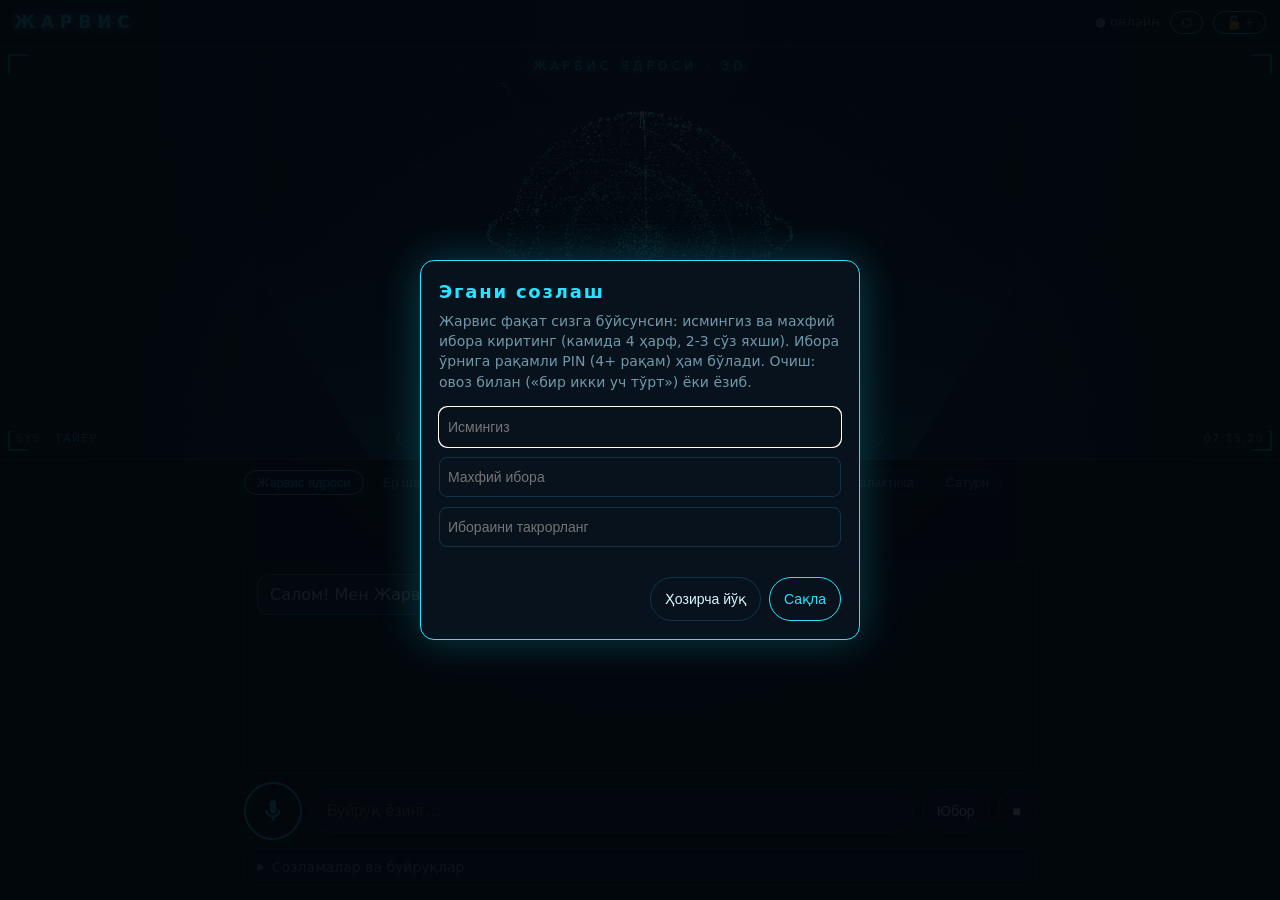
==== commit bc55283e: "Jarvis 2.1.0: voice pipeline fixes, new skills, auto-update - stop hearing itself after TTS, dedupe " ====
--- a/jarvis/index.html
+++ b/jarvis/index.html
@@ -71,6 +71,8 @@
   .small-btn{border:1px solid var(--cyan);color:var(--cyan);background:transparent;border-radius:14px;padding:3px 10px;cursor:pointer;font-size:13px}
   textarea{width:100%;min-height:90px;background:var(--panel);color:var(--text);border:1px solid var(--line);border-radius:8px;padding:8px;font:14px/1.4 system-ui,sans-serif;resize:vertical}
   /* ---- вентилятор режими: қора фонда фақат ядро ---- */
+  .updbar{display:flex;gap:10px;align-items:center;justify-content:center;padding:6px 12px;background:#0d2a3b;border-bottom:1px solid var(--cyan);font-size:13px}
+  .updbar[hidden]{display:none}
   #fanExit{display:none}
   body.fan{background:#000}
   body.fan header,body.fan main,body.fan .beam,body.fan .c,body.fan .tele,body.fan #holoLabel,body.fan #fallbackMsg,body.fan #stage::after{display:none}
@@ -95,6 +97,7 @@
   <h1>ЖАРВИС</h1>
   <div class="right"><span id="netStatus"></span><button id="fanBtn" class="small-btn" title="Вентилятор режими">⌬</button><button id="lockBadge" title="Қулф">🔓</button></div>
 </header>
+<div id="updBar" class="updbar" hidden><span id="updText"></span><button id="updGo" class="small-btn"></button></div>
 
 <section id="stage">
   <canvas id="holo"></canvas>
@@ -156,12 +159,14 @@
         <option value="claude-opus-5-5">Opus (кучли)</option>
       </select></label>
       <button class="small" id="clear">Тарихни тозала</button>
+      <button class="small" id="diag">Овозни текшир</button>
     </div>
     <div class="row"><label class="grow" style="flex-direction:column;align-items:stretch">Жарвис шахсияти (ихтиёрий, Claude учун)
       <input id="persona" type="text" placeholder="масалан: Мен Тошкентда яшайман, қисқа ва аниқ жавоб бер"></label></div>
     <div class="row"><label class="grow" style="flex-direction:column;align-items:stretch">Жарвис хотираси: ҳар қатор — битта маълумот
       <textarea id="kbText" placeholder="Ойимнинг туғилган куни — 12 март&#10;Wi-Fi номи — Home123"></textarea></label></div>
     <div class="help">Калит, парол ҳэши ва ёзувлар фақат шу браузерда (localStorage) сақланади. Парол очиқ ҳолда сақланмайди (PBKDF2 ҳэш).</div>
+    <div class="help">Версия <b id="verSpan"></b> · <button class="small-btn" id="updCheck">Янгиланишни текшир</button></div>
     <div class="help" id="cmdHelp"></div>
   </details>
 </main>
@@ -217,7 +222,7 @@
   rate:"1 {0} тахминан {1} сўм", rateErr:"Курсни олиб бўлмади.",
   battery:"Батарея {0} фоиз{1}", charging:", зарядланяпти", noBattery:"Бу қурилмада батарея маълумоти йўқ.",
   noteSaved:"Ёзиб қўйдим: {0}", noteEmpty:"Ёзувлар йўқ.", notesRead:"Ёзувларингиз: {0}", notesCleared:"Ёзувлар тозаланди.",
-  heads:"Тоҷ чиқди", tails:"Хат чиқди", dice:"Кубик: {0}", random:"Тасодифий сон: {0}",
+  heads:"Герб чиқди", tails:"Рақам чиқди", dice:"Кубик: {0}", random:"Тасодифий сон: {0}",
   holoShow:"Ҳолограммада: {0}", holoColor:"Ранг ўзгартирилди.", spinOn:"Ҳолограмма айланяпти.", spinOff:"Айланиш тўхтатилди.", zoomIn:"Яқинлаштирдим.", zoomOut:"Узоқлаштирдим.",
   langSet:"Хўп, ўзбекча гапираман.", fullscreen:"Тўлиқ экран.",
   kbSaved:"Билиб қўйдим: {0}", kbEmpty:"Хотирам бўш. «билиб қўй …» дейишингиз мумкин.", kbList:"Мен билганларим: {0}", kbCleared:"Хотира тозаланди.",
@@ -321,6 +326,13 @@
   units:{s:"seconds",m:"minutes",h:"hours"}, cur:{usd:"dollar",eur:"euro",rub:"ruble"} }
 };
 let lang = store.get("jv_lang","uz"); if(!L[lang]) lang="uz";
+const tri = (uz,ru,en) => ({uz,ru,en})[lang];
+const APP_VERSION = "2.1.0";
+const APP_NOTES = {
+  uz:["овоз жавобидаги хатолар тузатилди (ўз овозини эшитиши, такрорий жавоблар, ойдин хато хабарлари)","лотин ёзувидаги ўзбекча матн тўғри ўқилади","вазифалар, қўнғироқ, йўл кўрсатиш, бирликлар, фоиз ва илдиз ҳисоби, брифинг","овозни текшириш ва ўзи янгиланиш"],
+  ru:["исправлены ошибки голосовых ответов (слышал сам себя, повторы, понятные сообщения об ошибках)","узбекский текст на латинице читается правильно","задачи, звонок, маршрут, единицы, проценты и корень, брифинг","проверка голоса и автообновление"],
+  en:["fixed voice reply bugs (hearing itself, duplicates, clear error messages)","Latin-script Uzbek is read correctly","tasks, calling, directions, unit/percent/root math, briefing","voice check and auto-update"]
+};
 const t = (k,...a) => String(L[lang][k] ?? L.en[k] ?? k).replace(/\{(\d)\}/g,(_,i)=>a[i]);
 const fmtDur = sec => { const u=L[lang].units,h=Math.floor(sec/3600),m=Math.floor(sec%3600/60),s=sec%60;
   return [h&&`${h} ${u.h}`,m&&`${m} ${u.m}`,s&&`${s} ${u.s}`].filter(Boolean).join(" "); };
@@ -583,7 +595,7 @@
 /* ====================================================================
  *  Овоз чиқариш (TTS), товушлар
  * ==================================================================== */
-let voices = [], speaking = false, speakToken = 0, AC = null;
+let voices = [], speaking = false, speakToken = 0, AC = null, lastSpeakEnd = 0, convo = false, awakeUntil = 0, noKeyShown = 0;
 function loadVoices(){ try{ voices = speechSynthesis.getVoices(); }catch{ voices=[]; } fillVoiceSelect(); }
 if("speechSynthesis" in window){ loadVoices(); speechSynthesis.onvoiceschanged = loadVoices; }
 
@@ -607,7 +619,35 @@
   for(const p of parts){ if((cur+p).length > 170 && cur){ out.push(cur.trim()); cur = p; } else cur += p; }
   if(cur.trim()) out.push(cur.trim()); return out;
 }
-function afterSpeak(){ setState(active?"listening":(locked?"locked":"idle")); if(active) startRecognition(); }
+// гапириб бўлгач микрофонни дарҳол эмас, сал кейин ёқамиз: акс ҳолда Жарвис ўз овозининг «думини» эшитиб, ўзига ўзи жавоб беради
+function afterSpeak(){
+  lastSpeakEnd = Date.now(); if(convo){ awakeUntil = Date.now()+10000; convo = false; }
+  setState(active?"listening":(locked?"locked":"idle"));
+  if(active){ clearTimeout(restartTimer); restartTimer = setTimeout(startRecognition,450); }
+}
+/* --- овоз учун матн: русча овоз ўзбекча махсус ҳарфларни ва лотин ёзувини ўқий олмайди --- */
+const BRAND = {youtube:"ютуб",google:"гугл",gmail:"джимейл",telegram:"телеграм",instagram:"инстаграм",facebook:"фейсбук",whatsapp:"вотсап",tiktok:"тикток",github:"гитхаб",wikipedia:"википедия",claude:"клод",jarvis:"жарвис",olx:"олх",wifi:"вайфай",maps:"мэпс",kun:"кун"};
+const LAT2CYR = [["sh","ш"],["ch","ч"],["ng","нг"],["yo","ё"],["yu","ю"],["ya","я"],["ye","е"],["ts","ц"]];
+const LAT1 = {a:"а",b:"б",c:"к",d:"д",e:"е",f:"ф",g:"г",h:"х",i:"и",j:"ж",k:"к",l:"л",m:"м",n:"н",o:"о",p:"п",q:"к",r:"р",s:"с",t:"т",u:"у",v:"в",w:"в",x:"х",y:"й",z:"з"};
+function latWordToCyr(w){
+  const lw = w.toLowerCase().replace(/[ʻʼ’‘`´]/g,"'"); if(BRAND[lw]) return BRAND[lw];
+  let out = "", i = 0;
+  while(i < lw.length){
+    const two = lw.slice(i,i+2);
+    if(two==="o'"||two==="g'"){ out += two[0]==="o" ? "у" : "г"; i += 2; continue; }
+    const hit = LAT2CYR.find(([a])=>a===two); if(hit){ out += hit[1]; i += 2; continue; }
+    const c = lw[i]; out += c==="'" ? "" : (LAT1[c]||c); i++;
+  }
+  return (w[0]!==w[0].toLowerCase()) ? out.charAt(0).toUpperCase()+out.slice(1) : out;
+}
+function forRuVoice(x){
+  x = x.replace(/[ўЎқҚғҒҳҲ]/g,c=>({"ў":"у","Ў":"У","қ":"к","Қ":"К","ғ":"г","Ғ":"Г","ҳ":"х","Ҳ":"Х"})[c]);
+  return x.replace(/[A-Za-z][A-Za-z'’ʻʼ‘`´]*/g,w=>latWordToCyr(w));
+}
+const CYR2LAT = {а:"a",б:"b",в:"v",г:"g",д:"d",е:"e",ё:"yo",ж:"j",з:"z",и:"i",й:"y",к:"k",л:"l",м:"m",н:"n",о:"o",п:"p",р:"r",с:"s",т:"t",у:"u",ф:"f",х:"x",ц:"s",ч:"ch",ш:"sh",щ:"sh",ъ:"'",ы:"i",ь:"",э:"e",ю:"yu",я:"ya",ў:"o'",қ:"q",ғ:"g'",ҳ:"h"};
+function forUzVoice(x){   // ўзбек овози лотин имлосида ўқийди
+  return x.replace(/[А-Яа-яЁёЎўҚқҒғҲҳ]/g,c=>{ const l=CYR2LAT[c.toLowerCase()]; if(l===undefined) return c; return c===c.toLowerCase() ? l : l.charAt(0).toUpperCase()+l.slice(1); });
+}
 function stopSpeaking(){
   speakToken++; try{ speechSynthesis.cancel(); }catch{}
   if(speaking){ speaking=false; afterSpeak(); }
@@ -615,9 +655,10 @@
 function speak(text){
   return new Promise(resolve=>{
     const clean = String(text).replace(/\s+/g," ").trim();
-    if($("mute").checked || !("speechSynthesis" in window) || !clean){ setState(active?"listening":(locked?"locked":"idle")); resolve(); return; }
+    if($("mute").checked || !("speechSynthesis" in window) || !clean){ if(convo){ awakeUntil = Date.now()+10000; convo = false; } setState(active?"listening":(locked?"locked":"idle")); resolve(); return; }
     try{ speechSynthesis.cancel(); }catch{}
-    const my = ++speakToken, chunks = chunkText(clean), {voice,lang:vl} = pickVoice();
+    const my = ++speakToken, {voice,lang:vl} = pickVoice();
+    const spoken = lang==="uz" ? (voice && /^uz/i.test(vl) ? forUzVoice(clean) : forRuVoice(clean)) : clean, chunks = chunkText(spoken);
     speaking = true; setState("speaking"); stopRecognition();
     let i = 0;
     const next = () => {
@@ -732,7 +773,7 @@
 }
 function unlockOK(){
   locked = false; fails = 0; touch(); lockUI(); Holo.glitchNow(); showShape("core"); chime("ok");
-  $("log").innerHTML = ""; reply(t("unlocked",ownerName()||""));
+  $("log").innerHTML = ""; reply(t("unlocked",ownerName()||"")); flushNotes();
 }
 async function tryUnlock(texts, src){
   if(Date.now() < lockUntil){ const s=Math.ceil((lockUntil-Date.now())/1000); if(src!=="voice"||Date.now()-lastLockedMsg>8000){ lastLockedMsg=Date.now(); reply(t("tooMany",s)); } return; }
@@ -747,7 +788,7 @@
   }
   if(ok){ unlockOK(); return; }
   // овозда тасодифий гапларни хато деб санамаймиз — фақат «Жарвис» айтилса ёки ёзилганда
-  const addressed = src!=="voice" || texts.some(x=>WAKE.some(w=>fold(x).includes(w)));
+  const addressed = src!=="voice" || texts.some(x=>findWake(fold(x)));
   if(!addressed) return;
   fails++; chime("bad");
   if(fails >= 5){ lockUntil = Date.now()+30000; fails = 0; reply(t("tooMany",30)); }
@@ -785,30 +826,60 @@
  *  Овозни таниб олиш (STT)
  * ==================================================================== */
 const SR = window.SpeechRecognition || window.webkitSpeechRecognition;
-let rec = null, restartTimer = null;
+const ANDROID = /Android/i.test(navigator.userAgent);
+let rec = null, restartTimer = null, srLangOverride = "", srBackoff = 0, srFast = 0, srStartedAt = 0, lastFinal = {t:"",at:0}, srErrAt = {};
+function srNote(key,msg){ if(!srErrAt[key] || Date.now()-srErrAt[key] > 30000){ srErrAt[key] = Date.now(); addMsg("sys",msg); } }
 function startRecognition(){
   if(!SR || !active || speaking || rec) return;
-  rec = new SR(); rec.lang = L[lang].speech; rec.continuous = true; rec.interimResults = true; rec.maxAlternatives = 3;
+  rec = new SR(); rec.lang = srLangOverride || L[lang].speech; rec.continuous = !ANDROID; rec.interimResults = true; rec.maxAlternatives = 3;
+  srStartedAt = Date.now();
   rec.onstart = () => { if(!speaking) setState("listening"); };
   rec.onresult = e => {
+    if(speaking) return;
     let interim = "";
     for(let i=e.resultIndex;i<e.results.length;i++){
       const r = e.results[i];
-      if(r.isFinal){ $("interim").textContent = ""; const alts = Array.from(r).map(a=>a.transcript.trim()).filter(Boolean); handleInput(alts[0]||"","voice",alts); }
-      else { interim += r[0].transcript; Holo.kick(.25); }
+      if(r.isFinal){
+        $("interim").textContent = "";
+        const alts = Array.from(r).map(a=>a.transcript.trim()).filter(Boolean); if(!alts.length) continue;
+        if(alts[0]===lastFinal.t && Date.now()-lastFinal.at < 2500) continue;      // Android такрорий натижалари
+        lastFinal = {t:alts[0], at:Date.now()};
+        handleInput(alts[0],"voice",alts);
+      } else { interim += r[0].transcript; Holo.kick(.25); }
     }
     if(interim) $("interim").textContent = locked ? "•••" : interim;
   };
-  rec.onerror = e => { if(e.error==="not-allowed"||e.error==="service-not-allowed"){ active=false; updateMic(); addMsg("sys",t("micDenied")); } };
+  rec.onerror = e => {
+    const er = e.error;
+    if(er==="not-allowed"||er==="service-not-allowed"){ active=false; updateMic(); store.set("jv_active","0"); keepAwake(false); addMsg("sys",t("micDenied")); }
+    else if(er==="audio-capture"){ active=false; updateMic(); keepAwake(false); addMsg("sys",tri("Микрофон топилмади ёки бошқа илова ишлатяпти.","Микрофон не найден или занят другим приложением.","Microphone not found or used by another app.")); }
+    else if(er==="network"){ srBackoff = 4000; srNote("network",tri("Овозни таниш учун интернет керак. Алоқани текширинг.","Для распознавания речи нужен интернет. Проверьте связь.","Speech recognition needs internet. Check your connection.")); }
+    else if(er==="language-not-supported"||er==="bad-grammar"){
+      if(lang==="uz" && srLangOverride!=="ru-RU"){ srLangOverride = "ru-RU"; srNote("lang",tri("Ўзбекча овозни таниш бу қурилмада йўқ. Русчага ўтдим: буйруқларни русча айтинг.","Узбекское распознавание недоступно. Переключился на русский.","Uzbek recognition unavailable here. Switched to Russian.")); }
+    }
+    // no-speech, aborted: оддий ҳол, жим қайта ёқилади
+  };
   rec.onend = () => { rec = null; $("interim").textContent = "";
-    if(active && !speaking){ clearTimeout(restartTimer); restartTimer = setTimeout(startRecognition,250); } else if(!speaking) setState(locked?"locked":"idle"); };
-  try{ rec.start(); }catch{ rec = null; }
+    if(active && !speaking){
+      srFast = (Date.now()-srStartedAt < 900) ? Math.min(srFast+1,5) : 0;             // тез-тез узилса, пауза узайтирилади
+      const delay = Math.max(srBackoff, srFast ? 250*Math.pow(2,srFast) : 250); srBackoff = 0;
+      clearTimeout(restartTimer); restartTimer = setTimeout(startRecognition,delay);
+    } else if(!speaking) setState(locked?"locked":"idle"); };
+  try{ rec.start(); }catch{ rec = null; if(active){ clearTimeout(restartTimer); restartTimer = setTimeout(startRecognition,1200); } }
 }
 function stopRecognition(){ clearTimeout(restartTimer); if(rec){ const r=rec; rec=null; r.onend=null; try{ r.abort(); }catch{} } }
 function updateMic(){ $("mic").classList.toggle("on",active); }
+let wakeLock = null;
+async function keepAwake(on){   // микрофон ёқиқ турганда экран ўчмасин (Алиса сингари «доимий тингловчи»)
+  try{
+    if(on && "wakeLock" in navigator && !wakeLock){ wakeLock = await navigator.wakeLock.request("screen"); wakeLock.addEventListener("release",()=>{ wakeLock = null; }); }
+    else if(!on && wakeLock){ await wakeLock.release(); wakeLock = null; }
+  }catch{}
+}
+document.addEventListener("visibilitychange",()=>{ if(!document.hidden && active){ keepAwake(true); if(!speaking && !rec) startRecognition(); } });
 $("mic").onclick = () => {
   if(!SR){ addMsg("sys",t("noSR")); return; }
-  active = !active; updateMic(); chime(active?"on":"off"); store.set("jv_active",active?"1":"0");
+  active = !active; updateMic(); chime(active?"on":"off"); store.set("jv_active",active?"1":"0"); keepAwake(active);
   if(active) startRecognition(); else { stopRecognition(); stopSpeaking(); setState(locked?"locked":"idle"); }
 };
 $("hush").onclick = stopSpeaking;
@@ -817,6 +888,9 @@
  *  Буйруқларни қайта ишлаш
  * ==================================================================== */
 const WAKE = ["жарвис","джарвис","жарвиз","ярвис","jarvis","jarviz","djarvis","jarvys","жорвис","жарвес","harvis","чарвис"].map(fold);
+// таниш хатоларига бардош: Жарвис / Jarvis / Харвис / Гарвис / Чарвис / Джарви …
+const WAKE_RE = /^(?:jarv|zharv|djarv|harv|garv|charv|xarv|jorv|жарв|джарв|харв|гарв|чарв|ярв|жорв|зарв)[a-zа-я]{0,4}$/;
+const findWake = x => (x.split(/\s+/).find(tok => WAKE.includes(tok) || WAKE_RE.test(tok))) || null;
 
 async function handleInput(raw, src="text", alts=[raw]){
   raw = (raw||"").trim(); if(!raw) return;
@@ -825,9 +899,9 @@
     return;
   }
   let s = fold(raw).replace(/[.,!?;:«»"()]/g," ").replace(/\s+/g," ").trim();
-  const w = WAKE.find(x=>s.includes(x));
-  if($("wake").checked && !w && src==="voice") return;
-  touch();
+  const w = findWake(s);
+  if($("wake").checked && src==="voice" && !w && Date.now() > awakeUntil) return;   // «Жарвис» дегандан кейин 10 сония давомида яна айтмасдан гапириш мумкин
+  touch(); if(src==="voice") convo = true;
   if(w){ s = s.replace(w,"").replace(/\s+/g," ").trim(); raw = raw.replace(new RegExp(w.replace(/[.*+?^${}()|[\]\\]/g,"\\$&"),"i"),"").replace(/^[\s,.!?]+/,"").trim(); }
   if(!s){ addMsg("me",raw||"…"); chime("on"); return reply(pick(L[lang].greet)); }
   addMsg("me",raw);
@@ -900,12 +974,42 @@
     const l = has(s,["ozbek","узбек","узбекча","uzbek"])?"uz" : has(s,["рус","rus"])?"ru" : has(s,["инглиз","ingliz","англ","english"])?"en" : null;
     if(l){ setLang(l); return reply(t("langSet")); }
   }
+  // --- товуш тезлиги, бекор қилиш, янгиланиш, диагностика, брифинг ---
+  if(has(s,["секинрок","sekinroq","медленнее","помедленнее","slower"])){ $("rate").value = Math.max(.7,(+$("rate").value||1)-.15).toFixed(2); store.set("jv_rate",$("rate").value); return reply(tri("Секинроқ гапираман.","Буду говорить медленнее.","I'll speak slower.")); }
+  if(has(s,["тезрок","tezroq","быстрее","побыстрее","faster"])){ $("rate").value = Math.min(1.4,(+$("rate").value||1)+.15).toFixed(2); store.set("jv_rate",$("rate").value); return reply(tri("Тезроқ гапираман.","Буду говорить быстрее.","I'll speak faster.")); }
+  if(has(s,["бекор","bekor","отмени","отмена","cancel"]) && has(s,["таймер","timer","taymer","будильник","уйгот","uygot","alarm"])){ cancelTimers(); return reply(tri("Бекор қилинди.","Отменено.","Cancelled.")); }
+  if(has(s,["диагностик","diagnostic","овозни текшир","овоз текшир","проверь голос","проверка голоса","проверь микрофон","микрофонни текшир","test voice","check voice","check microphone"])) return runDiag();
+  if(tokHas(tk,["янгилан","янгила$","yangilan","yangila$","обнов","update$","версия","versiya","version$"])){ return checkUpdate(true); }
+  if(has(s,["брифинг","эрталабки ахборот","кунлик ахборот","сводк","доклад","briefing","good morning","хайрли тонг","доброе утро"])) return briefing();
+
+  // --- вазифалар (to-do) ---
+  const tdAdd = raw.match(/(?:вазифа\s+[қк][ўу]ш|vazifa\s+qo['’ʻ]?sh|добавь\s+задачу|добавить\s+задачу|add\s+(?:a\s+)?task)[:,\s]+(.+)/i);
+  if(tdAdd){ const a = todoGet(); a.push({t:tdAdd[1].trim(),d:0}); todoSet(a); return reply(tri(`Вазифа қўшилди: ${tdAdd[1].trim()}`,`Задача добавлена: ${tdAdd[1].trim()}`,`Task added: ${tdAdd[1].trim()}`)); }
+  const tdDone = s.match(/(?:вазифа|vazifa|задач\w*|task)\s*(\d+)\s*(?:бажарилди|bajarildi|готов\w*|выполн\w*|done|complet\w*)/);
+  if(tdDone){ const a = todoGet(), i = +tdDone[1]-1;
+    if(!a[i]) return reply(tri("Бундай рақамли вазифа йўқ.","Нет задачи с таким номером.","No task with that number."));
+    a[i].d = 1; todoSet(a); return reply(tri(`Бажарилди: ${a[i].t}`,`Выполнено: ${a[i].t}`,`Done: ${a[i].t}`)); }
+  if(has(s,["вазифалар","vazifalar","задач","tasks"]) && has(s,W.clearWord)){ todoSet([]); return reply(tri("Вазифалар тозаланди.","Задачи очищены.","Tasks cleared.")); }
+  if(has(s,["вазифаларим","vazifalarim","мои задачи","список задач","my tasks","task list","todo list","to do list"])){
+    const a = todoGet(); if(!a.length) return reply(tri("Вазифалар йўқ.","Задач нет.","No tasks."));
+    return reply(tri("Вазифалар: ","Задачи: ","Tasks: ")+a.map((x,i)=>`${i+1}) ${x.t}${x.d?tri(" (бажарилган)"," (готово)"," (done)"):""}`).join("; ")); }
+
+  // --- қўнғироқ ва йўл кўрсатиш ---
+  const cm = s.match(/^(?:call|позвони|позвонить)\s+(.+)$/) || s.match(/^(.+?)\s*(?:га|ga)\s*(?:кунгирок|qongiroq)\s*(?:кил|qil)?$/);
+  if(cm){ const nm = cm[1].trim(), num = findPhone(nm);
+    if(!num) return reply(tri(`${nm} учун рақам топмадим. «билиб қўй ${nm} — +998…» деб ўргатинг.`,`Не нашёл номер для ${nm}. Скажите: «запомни, что ${nm} — +998…».`,`No number for ${nm}. Say: "remember that ${nm} is +998…".`));
+    setTimeout(()=>{ location.href = "tel:"+num; },900); return reply(tri(`${nm} га қўнғироқ қилинмоқда`,`Звоню: ${nm}`,`Calling ${nm}`)); }
+  const nv = s.match(/^(?:йул курсат|yol korsat|проложи маршрут до|маршрут до|как добраться до|navigate to|directions to|take me to)\s+(.+)$/) || s.match(/^(.+?)\s*(?:га|ga)\s+(?:йул курсат|yol korsat)$/);
+  if(nv){ openUrl("https://www.google.com/maps/dir/?api=1&destination="+encodeURIComponent(nv[1])); return reply(tri(`${nv[1]} га йўл очилмоқда`,`Открываю маршрут: ${nv[1]}`,`Opening directions to ${nv[1]}`)); }
+  const mp = s.match(/^(?:харитада|xaritada|на карте|покажи на карте|show on map|find on map|near me|якин атрофда|yaqin atrofda|рядом)\s+(.+)$/);
+  if(mp){ openUrl("https://www.google.com/maps/search/"+encodeURIComponent(mp[1])); return reply(tri(`Харитада: ${mp[1]}`,`На карте: ${mp[1]}`,`On the map: ${mp[1]}`)); }
+
   // --- таймер / эслатма ---
   const tm = s.match(/(\d+)\s*(сония|секунд|sekund|soniya|second|sec|дакика|дакик|минут|daqiqa|minute|min|соат|час|soat|hour)/);
   if((has(s,["таймер","timer","taymer","секундомер"])||has(s,W.remind)) && tm){
     const n=+tm[1], u=tm[2], secs = n*(/сония|секунд|sekund|soniya|sec/.test(u)?1:/соат|час|soat|hour/.test(u)?3600:60);
     let msg = s.replace(tm[0]," ").replace(/(таймер|timer|taymer|дан кейин|dan keyin|через|later|in|ни|эслат\w*|eslat\w*|напомни\w*|remind( me)?( to)?)/g," ").replace(/\s+/g," ").trim();
-    setTimeout(()=>{ chime("ok"); setTimeout(()=>chime("ok"),600); if(!locked) reply(msg?t("remind",msg):t("timerDone")); }, secs*1000);
+    trackTimer(setTimeout(()=>{ chime("ok"); setTimeout(()=>chime("ok"),600); if(!locked) reply(msg?t("remind",msg):t("timerDone")); }, secs*1000));
     return reply(t("timerSet",fmtDur(secs)));
   }
   // --- уйғотгич ---
@@ -968,7 +1072,11 @@
     for(const [k,words] of Object.entries(SITE_WORDS)) if(has(s,words)){ openUrl(SITES[k][0]); return reply(t("opening",SITES[k][1])); }
   }
   // --- калькулятор ---
-  const calc = tryCalc(s); if(calc!==null) return reply(t("calc",calc));
+  const s2 = fold(raw).replace(/(\d),(\d)/g,"$1.$2");
+  const m2 = tryMath2(s2); if(m2) return reply(m2);
+  const calc = tryCalc(s2); if(calc!==null) return reply(t("calc",calc));
+  // --- таниш хатоларига бардош: сўзлар ёзилишидан қатъи назар, энг яқин оддий буйруқни топамиз ---
+  if(!fuzzyBusy){ const fc = fuzzyIntent(s); if(fc){ fuzzyBusy = true; try{ return await route(fold(fc),fc); } finally{ fuzzyBusy = false; } } }
 
   // --- хотира ва ўрнатилган билимлар ---
   const bi = BUILTIN.find(b=>has(s,b.k)); if(bi) return reply(bi.f());
@@ -980,10 +1088,115 @@
   // --- Claude ---
   if(key) return askClaude(raw,key);
   if(topic) return reply(t("wikiNone"));
-  return reply(t("noKey"));
+  return reply(noKeyShown++ ? tri("Тушунмадим. Қайта айтинг ёки «ёрдам» денг.","Не понял. Повторите или скажите «помощь».","I didn't get that. Say it again or say \"help\".") : t("noKey"));
 }
 
 function openUrl(url){ window.open(url,"_blank","noopener"); }
+
+/* --- вазифалар, таймерлар --- */
+const todoGet = () => { try{ return JSON.parse(store.get("jv_todo","[]")); }catch{ return []; } };
+const todoSet = a => store.set("jv_todo",JSON.stringify(a.slice(-100)));
+const timerHandles = [];
+const trackTimer = h => { timerHandles.push(h); return h; };
+function cancelTimers(){ timerHandles.splice(0).forEach(clearTimeout); store.set("jv_alarms","[]"); }
+function findPhone(name){
+  if(/^[\d\s+]{7,}$/.test(name)) return name.replace(/\s/g,"");
+  const key = name.slice(0,Math.max(3,name.length-2));
+  for(const f of kbFacts()){ if(fold(f).includes(key)){ const m = f.match(/\+?\d[\d\s\-()]{6,}\d/); if(m) return m[0].replace(/[^\d+]/g,""); } }
+  return null;
+}
+
+/* --- бирликлар, фоиз, илдиз --- */
+const UNITS = [
+  [["километр","kilometr","km$","км$"],"len",1000,"км"], [["миль","mile","milya"],"len",1609.344,"миля"], [["метр","metr","meter","m$","м$"],"len",1,"м"],
+  [["сантиметр","santimetr","cm$","см$"],"len",.01,"см"], [["фут","ft$","foot","feet"],"len",.3048,"фут"], [["дюйм","inch","dyuym"],"len",.0254,"дюйм"],
+  [["килограмм","kilogram","kg$","кг$","kilo$","кило$"],"mass",1000,"кг"], [["грамм","gramm","g$","г$"],"mass",1,"г"], [["фунт","funt","pound","lb$","lbs$"],"mass",453.592,"фунт"], [["унци","ounce","oz$"],"mass",28.3495,"унция"],
+  [["цельси","celsius","c$"],"temp",0,"°C"], [["фаренгейт","fahrenheit","f$"],"temp",0,"°F"],
+  [["миллилитр","millilitr","ml$","мл$"],"vol",1,"мл"], [["литр","litr","liter","l$","л$"],"vol",1000,"л"], [["галлон","gallon"],"vol",3785.41,"галлон"]
+];
+function unitOf(tok){ let best = null, bl = 0;
+  for(const u of UNITS) for(const st0 of u[0]){ const st = kw(st0), ex = st.endsWith("$"), stem = ex ? st.slice(0,-1) : st;
+    if((ex ? tok===stem : tok.startsWith(stem)) && stem.length > bl){ best = u; bl = stem.length; } }
+  return best; }
+function tryMath2(s2){
+  const rd = x => Math.round(x*10000)/10000;
+  let m = s2.match(/(?:илдиз|ildiz|корень(?:\s+из)?|square root(?: of)?|sqrt)\s*(\d+(?:\.\d+)?)/);
+  if(m) return t("calc",rd(Math.sqrt(+m[1])));
+  m = s2.match(/(\d+(?:\.\d+)?)\s*(?:нинг|ning|дан|dan|от|of)\s*(\d+(?:\.\d+)?)\s*(?:фоиз\w*|foiz\w*|процент\w*|percent|%)/);
+  if(m) return t("calc",rd(+m[1]*+m[2]/100));
+  m = s2.match(/(\d+(?:\.\d+)?)\s*(?:фоиз\w*|foiz\w*|процент\w*|percent|%)\s*(?:of|от|дан|dan|нинг|ning)?\s*(\d+(?:\.\d+)?)/);
+  if(m) return t("calc",rd(+m[2]*+m[1]/100));
+  const num = s2.match(/\d+(?:\.\d+)?/); if(!num) return null;
+  const us = []; for(const tok of s2.split(/[^a-zа-я0-9.°%]+/).filter(Boolean)){ const u = unitOf(tok); if(u && !us.includes(u)) us.push(u); }
+  if(us.length < 2 || us[0][1] !== us[1][1]) return null;
+  const n = +num[0], [from,to] = us; let r;
+  if(from[1]==="temp") r = from[3]==="°C" ? n*9/5+32 : (n-32)*5/9; else r = n*from[2]/to[2];
+  return `${n} ${from[3]} = ${rd(r)} ${to[3]}`;
+}
+
+/* --- таниш хатоларига бардош: энг яқин оддий буйруқ --- */
+const FUZZY = [
+  ["соат неча","soat necha","what time is it","который час"], ["бугун кайси сана","какое сегодня число","what is the date today"],
+  ["об-хаво кандай","какая погода","how is the weather"], ["хазил айт","расскажи шутку","tell me a joke"], ["кимсан","ты кто","who are you"],
+  ["калайсан","как дела","how are you"], ["рахмат","спасибо","thank you"], ["ердам бер","помоги мне","help me"], ["намоз вакти","время намаза","prayer times"],
+  ["доллар курси","курс доллара","dollar rate"], ["батарея заряди","заряд батареи","battery level"], ["тухта","стоп хватит","stop"]
+];
+let fuzzyBusy = false;
+const skel = x => normPhraseV1(fold(x)).replace(/[aeiouy ]/g,"").replace(/(.)\1+/g,"$1");
+function dice(a,b){
+  if(a.length<2||b.length<2) return 0;
+  const grams = z => { const m = new Map(); for(let i=0;i<z.length-1;i++){ const g=z.slice(i,i+2); m.set(g,(m.get(g)||0)+1); } return m; };
+  const A = grams(a), B = grams(b); let inter = 0; for(const [g,c] of A) inter += Math.min(c,B.get(g)||0);
+  return 2*inter/((a.length-1)+(b.length-1));
+}
+function fuzzyIntent(s){
+  if(tokensOf(s).length > 6) return null; const sk = skel(s); if(sk.length < 3) return null;
+  let best = null, bs = 0;
+  for(const grp of FUZZY) for(const ph of grp){ const pk = skel(ph), ratio = sk.length/pk.length; if(ratio < .6 || ratio > 1.7) continue; const d = dice(sk,pk); if(d > bs){ bs = d; best = grp[0]; } }
+  return bs >= .75 ? best : null;
+}
+
+/* --- овозни текшириш --- */
+async function runDiag(){
+  const lines = [], wasActive = active;
+  lines.push(`${tri("Версия","Версия","Version")}: ${APP_VERSION}`);
+  lines.push(`HTTPS: ${isSecureContext ? "ok" : tri("йўқ (микрофон ишламайди)","нет (микрофон не будет работать)","no (mic won't work)")}`);
+  lines.push(`${tri("Овозни таниш","Распознавание речи","Speech recognition")}: ${SR ? "ok ("+(srLangOverride||L[lang].speech)+")" : tri("йўқ — Chrome/Edge керак","нет — нужен Chrome/Edge","missing — use Chrome/Edge")}`);
+  try{ const pm = await navigator.permissions.query({name:"microphone"}); lines.push(`${tri("Микрофон рухсати","Доступ к микрофону","Microphone permission")}: ${pm.state}`); }catch{}
+  const {voice,lang:vl} = pickVoice();
+  lines.push(`${tri("Овоз чиқариш","Озвучивание","Speech output")}: ${voices.length} ${tri("овоз","голосов","voices")}; ${voice ? voice.name+" ("+vl+")" : tri("овоз топилмади","голос не найден","no voice found")}`);
+  if(lang==="uz" && !(voice && /^uz/i.test(vl))) lines.push(tri("Ўзбекча овоз йўқ: русча овоз ишлатилади, матн унга мослаштирилади.","Узбекского голоса нет: используется русский, текст адаптируется.","No Uzbek voice: a Russian voice is used and text is adapted."));
+  lines.push(navigator.onLine ? "online" : "offline");
+  if(!wasActive && navigator.mediaDevices && navigator.mediaDevices.getUserMedia){
+    try{ const st = await navigator.mediaDevices.getUserMedia({audio:true}); st.getTracks().forEach(x=>x.stop()); lines.push(tri("Микрофон: ишлайди","Микрофон: работает","Microphone: works")); }
+    catch(e){ lines.push(tri("Микрофон хатоси: ","Ошибка микрофона: ","Microphone error: ")+e.name); }
+  }
+  addMsg("sys",lines.join("\n"));
+  return reply(tri("Овозни текшириш тугади. Агар мени эшитаётган бўлсангиз, чиқиш ишлаяпти.","Проверка голоса завершена. Если вы меня слышите, озвучивание работает.","Voice check finished. If you can hear me, speech output works."));
+}
+
+/* --- автоматик янгиланиш --- */
+let pendingNotes = "";
+function flushNotes(){ if(pendingNotes && !locked){ addMsg("sys",pendingNotes); pendingNotes = ""; } }
+async function checkUpdate(manual){
+  if(location.protocol === "file:"){ return manual ? reply(tri("Бу нусха файлдан очилган, ўзи янгиланмайди. Янги версия учун интернетдаги ҳаволадан очинг ёки ZIP'ни қайта юкланг.","Эта копия открыта из файла и не обновляется сама. Откройте ссылку в интернете или скачайте ZIP заново.","This copy runs from a file and doesn't self-update. Open the web link or download the ZIP again.")) : false; }
+  try{
+    const r = await fetch("version.json?"+Date.now(),{cache:"no-store"}); const j = await r.json();
+    if(j.version && j.version !== APP_VERSION){ showUpdate(j); return manual ? reply(tri("Янги версия бор: "+j.version+". Юқоридаги «Янгилаш»ни босинг.","Есть новая версия: "+j.version+". Нажмите «Обновить» вверху.","A new version is available: "+j.version+". Tap Update at the top.")) : true; }
+    if(manual) return reply(tri("Сизда энг янги версия: "+APP_VERSION+".","У вас последняя версия: "+APP_VERSION+".","You have the latest version: "+APP_VERSION+"."));
+  }catch{ if(manual) return reply(tri("Янгиланишни текшириб бўлмади. Интернетни текширинг.","Не удалось проверить обновления. Проверьте интернет.","Couldn't check for updates. Check your internet.")); }
+  return false;
+}
+function showUpdate(j){
+  const bar = $("updBar"); $("updText").textContent = tri("Янги версия тайёр: ","Новая версия: ","New version: ")+j.version; $("updGo").textContent = tri("Янгилаш","Обновить","Update"); bar.hidden = false;
+  const key = "jv_upd_"+j.version, last = +store.get(key,"0");
+  if(Date.now()-last > 600000 && !active && !speaking){ store.set(key,String(Date.now())); setTimeout(()=>{ if(!active && !speaking && !$("txt").value) applyUpdate(); },6000); }   // бир версия учун 10 дақиқада бир марта ўзи янгилайди
+}
+async function applyUpdate(){
+  try{ const ks = await caches.keys(); await Promise.all(ks.map(k=>caches.delete(k))); }catch{}
+  try{ const rs = await navigator.serviceWorker.getRegistrations(); await Promise.all(rs.map(r=>r.unregister())); }catch{}
+  location.reload();
+}
 
 /* --- хотира --- */
 const kbFacts = () => store.get("jv_kb","").split("\n").map(x=>x.trim()).filter(Boolean);
@@ -1010,11 +1223,11 @@
 let swT0 = 0, showTimer = null;
 function armAlarm(ts){
   const ms = ts - Date.now(); if(ms <= 0 || ms > 2147000000) return;
-  setTimeout(()=>{
+  trackTimer(setTimeout(()=>{
     try{ store.set("jv_alarms",JSON.stringify(JSON.parse(store.get("jv_alarms","[]")).filter(x=>x!==ts))); }catch{}
     for(let i=0;i<6;i++) setTimeout(()=>chime("ok"),i*900);
     if(locked) speak(t("alarmRing")); else reply(t("alarmRing"));
-  }, ms);
+  }, ms));
 }
 function startShow(){ stopShow(); let i = SHAPES.indexOf(Holo.shape);
   const step = () => { i = (i+1)%SHAPES.length; showShape(SHAPES[i]); };
@@ -1058,16 +1271,24 @@
   catch{ return L[lang].calcErr; }
 }
 
+async function weatherText(){
+  const pos = await new Promise((res,rej)=>navigator.geolocation.getCurrentPosition(res,rej,{timeout:8000}));
+  const {latitude:la,longitude:lo} = pos.coords;
+  const j = await (await fetch(`https://api.open-meteo.com/v1/forecast?latitude=${la}&longitude=${lo}&current=temperature_2m,weather_code&daily=temperature_2m_max,temperature_2m_min&timezone=auto`)).json();
+  const code = j.current.weather_code, wc = L[lang].wcode;
+  const desc = wc[code] ?? wc[Object.keys(wc).map(Number).filter(k=>k<=code).pop()] ?? "";
+  return t("weather",Math.round(j.current.temperature_2m),desc,Math.round(j.daily.temperature_2m_max[0]),Math.round(j.daily.temperature_2m_min[0]));
+}
 async function weather(){
   addMsg("sys",t("weatherWait"));
-  try{
-    const pos = await new Promise((res,rej)=>navigator.geolocation.getCurrentPosition(res,rej,{timeout:8000}));
-    const {latitude:la,longitude:lo} = pos.coords;
-    const j = await (await fetch(`https://api.open-meteo.com/v1/forecast?latitude=${la}&longitude=${lo}&current=temperature_2m,weather_code&daily=temperature_2m_max,temperature_2m_min&timezone=auto`)).json();
-    const code = j.current.weather_code, wc = L[lang].wcode;
-    const desc = wc[code] ?? wc[Object.keys(wc).map(Number).filter(k=>k<=code).pop()] ?? "";
-    return reply(t("weather",Math.round(j.current.temperature_2m),desc,Math.round(j.daily.temperature_2m_max[0]),Math.round(j.daily.temperature_2m_min[0])),{shape:"globe"});
-  }catch{ return reply(t("weatherErr")); }
+  try{ return reply(await weatherText(),{shape:"globe"}); }catch{ return reply(t("weatherErr")); }
+}
+async function briefing(){
+  const d = new Date(), l = L[lang], pad = n=>String(n).padStart(2,"0");
+  let out = t("date",`${d.getDate()} ${l.months[d.getMonth()]}, ${l.days[d.getDay()]}`)+". "+t("time",d.getHours(),pad(d.getMinutes()))+". ";
+  const pend = todoGet().filter(x=>!x.d).length; if(pend) out += tri(`Бажарилмаган вазифалар: ${pend}. `,`Невыполненных задач: ${pend}. `,`Pending tasks: ${pend}. `);
+  try{ out += await Promise.race([weatherText(), new Promise((_,rej)=>setTimeout(rej,7000))]); }catch{}
+  return reply(out.trim(),{shape:"globe"});
 }
 async function currency(s){
   const c = has(s,["евро","euro"])?"EUR" : has(s,["рубл","ruble","rubl","сум"])&&!has(s,["доллар","dollar"])?"RUB" : "USD";
@@ -1126,7 +1347,7 @@
 
 function setLang(l){
   lang = l; store.set("jv_lang",l); $("lang").value = l; document.documentElement.lang = l;
-  fillVoiceSelect(); relabel(); if(rec){ stopRecognition(); startRecognition(); }
+  srLangOverride = ""; fillVoiceSelect(); relabel(); if(rec){ stopRecognition(); startRecognition(); }
 }
 $("lang").onchange = () => setLang($("lang").value);
 $("voice").onchange = () => store.set("jv_voice",$("voice").value);
@@ -1139,6 +1360,9 @@
 $("apikey").onchange = () => store.set("jv_key",$("apikey").value.trim());
 $("model").onchange = () => store.set("jv_model",$("model").value);
 $("clear").onclick = () => { history=[]; $("log").innerHTML=""; };
+$("diag").onclick = () => { if(!locked) runDiag(); };
+$("updCheck").onclick = () => checkUpdate(true);
+$("updGo").onclick = applyUpdate;
 $("persona").onchange = () => store.set("jv_persona",$("persona").value.trim());
 $("kbText").onchange = () => kbSet($("kbText").value.split("\n").map(x=>x.trim()).filter(Boolean));
 
@@ -1159,10 +1383,16 @@
 // Alice сингари: аввал микрофон ёқилган бўлса, саҳифани биринчи босганда ўзи қайта ёқилади (браузер қоидаси: босиш керак)
 document.addEventListener("pointerdown",e=>{
   if(!SR || active || store.get("jv_active","0")!=="1" || e.target.closest("#mic")) return;
-  active = true; updateMic(); startRecognition();
+  active = true; updateMic(); keepAwake(true); startRecognition();
 },{once:true,capture:true});
 if("serviceWorker" in navigator && /^https?:$/.test(location.protocol)) navigator.serviceWorker.register("sw.js").catch(()=>{});
-window.__jarvis = { setFanMode, kbSearch, kbFacts, normPhrase, Holo, route, handleInput, get locked(){ return locked; }, get owner(){ return owner; } };
+$("verSpan").textContent = APP_VERSION;
+{ const seen = store.get("jv_seen","");
+  if(seen && seen !== APP_VERSION) pendingNotes = tri("Жарвис янгиланди","Джарвис обновлён","Jarvis updated")+" ("+APP_VERSION+"): "+APP_NOTES[lang].join("; ")+".";
+  store.set("jv_seen",APP_VERSION); flushNotes(); }
+setTimeout(()=>checkUpdate(false),3000); setInterval(()=>checkUpdate(false),20*60000);
+document.addEventListener("visibilitychange",()=>{ if(!document.hidden) checkUpdate(false); });
+window.__jarvis = { tryMath2, fuzzyIntent, forRuVoice, forUzVoice, findWake, runDiag, setFanMode, kbSearch, kbFacts, normPhrase, Holo, route, handleInput, get locked(){ return locked; }, get owner(){ return owner; } };
 </script>
 </body>
 </html>
